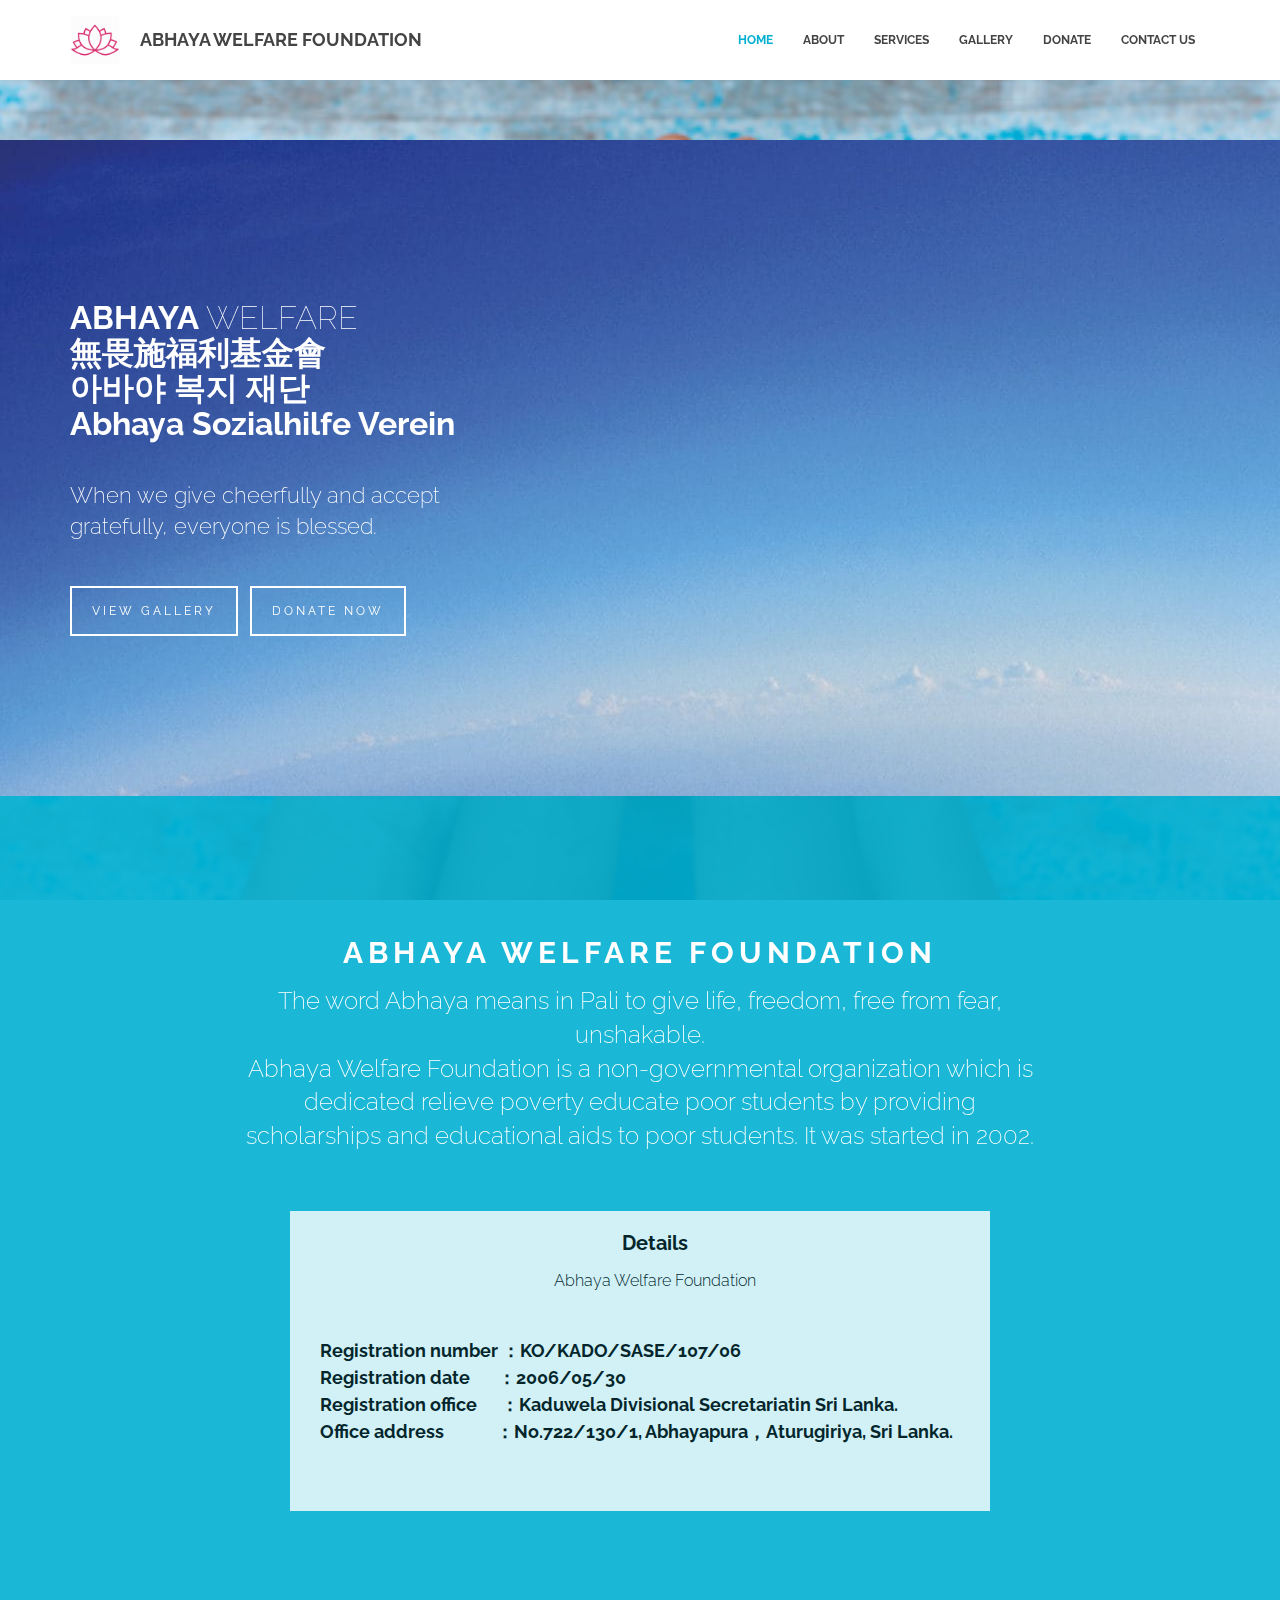
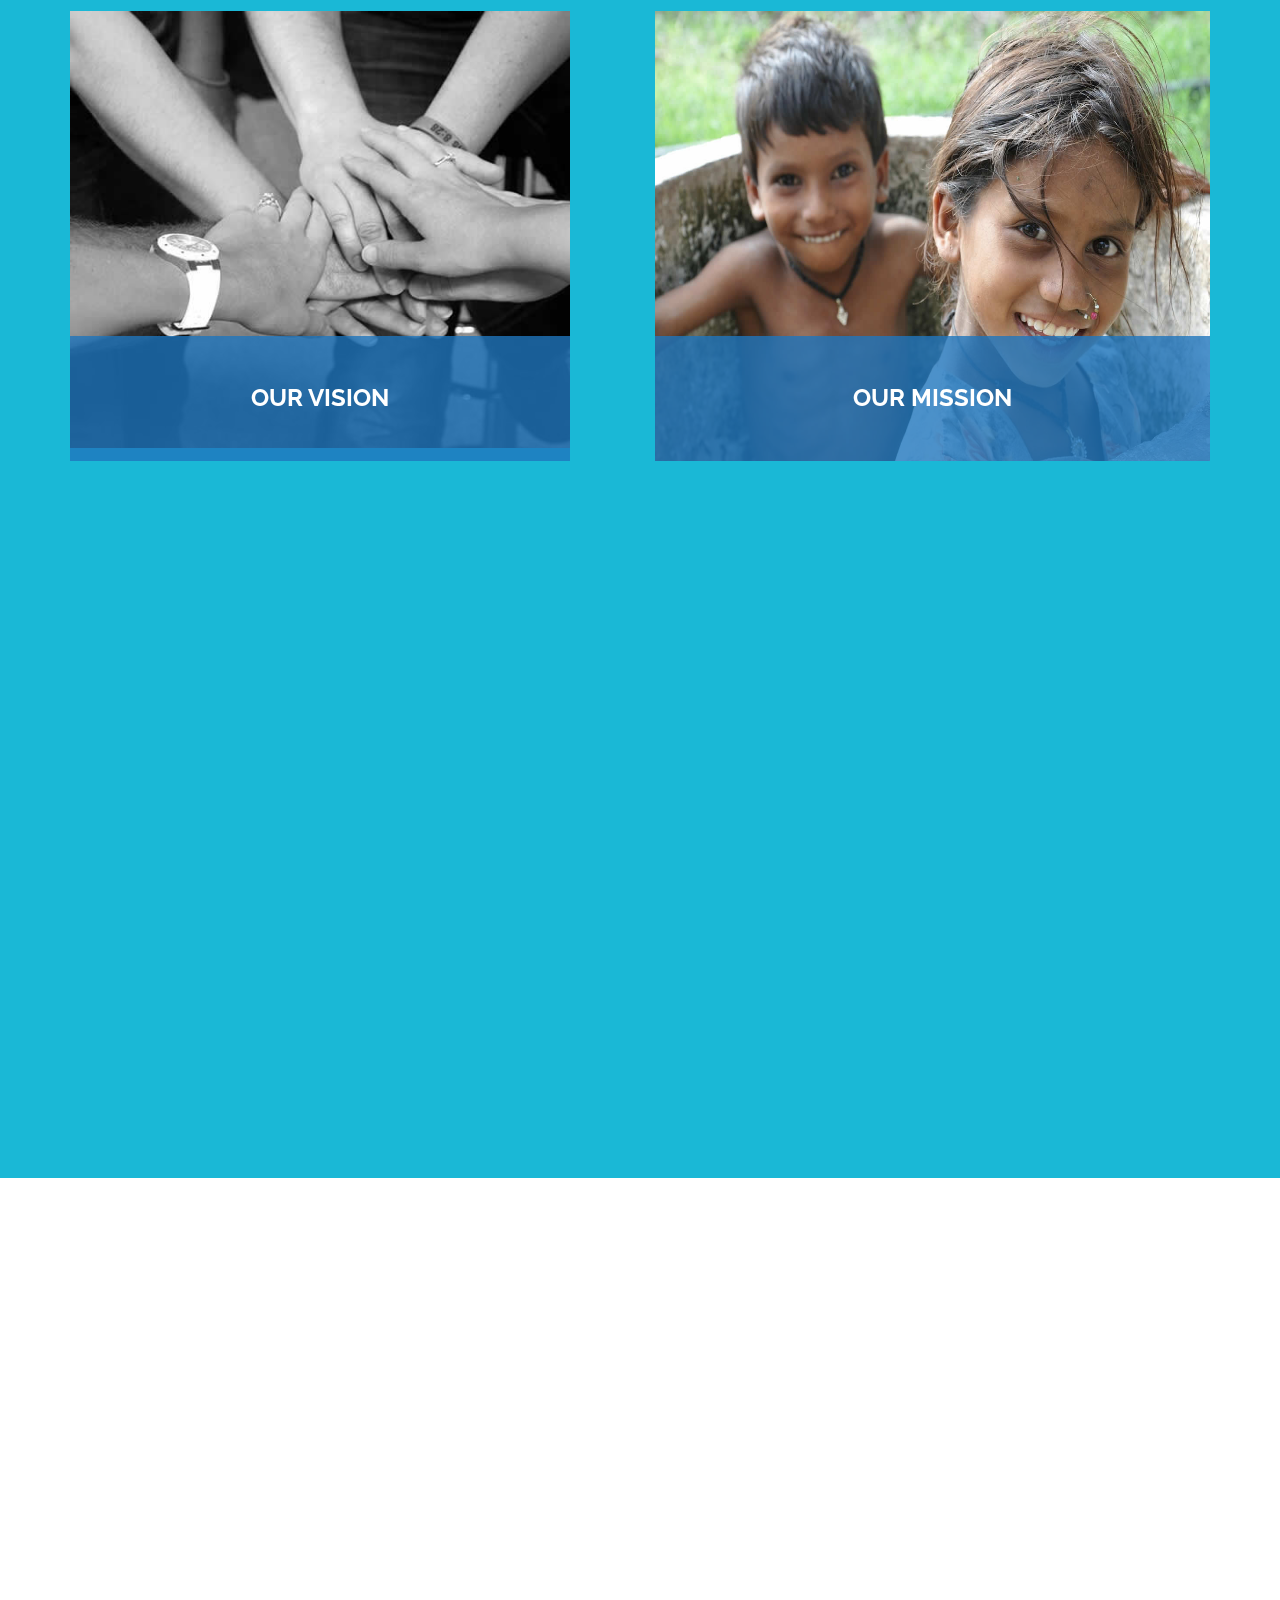
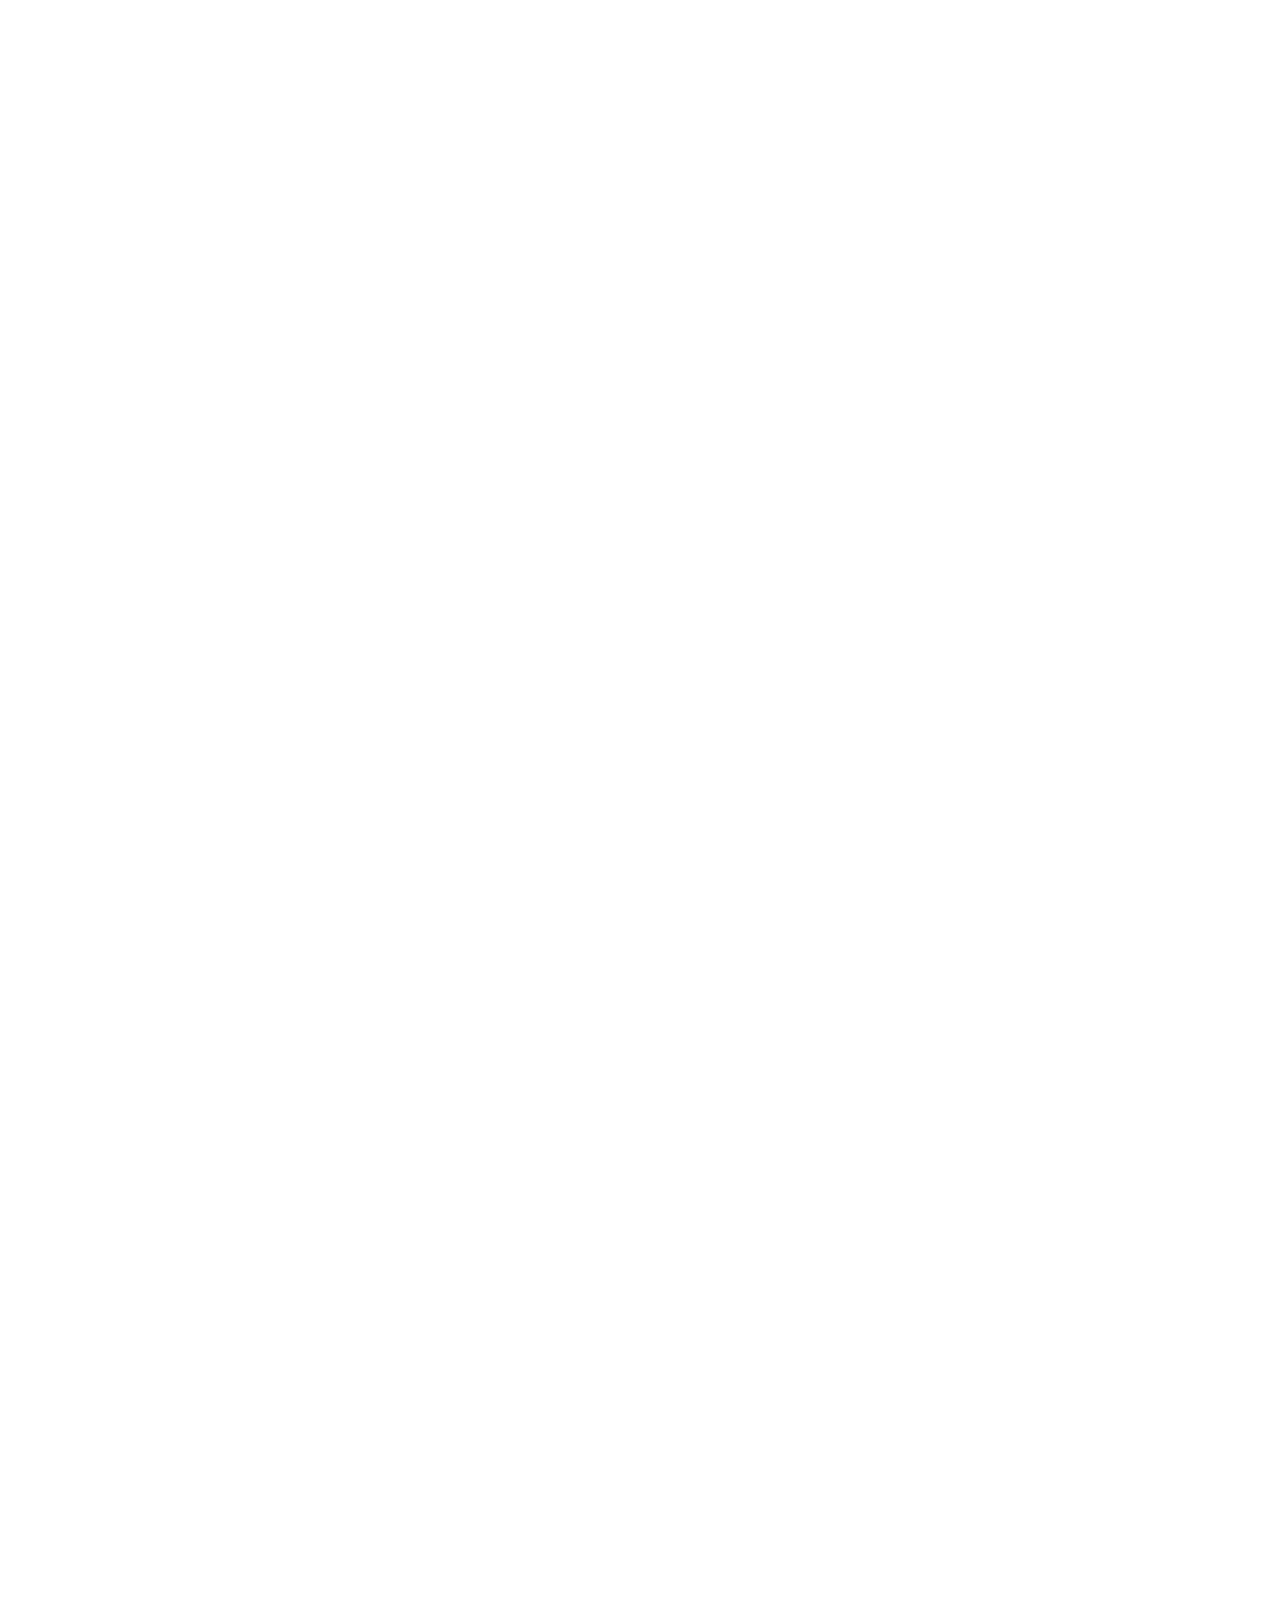
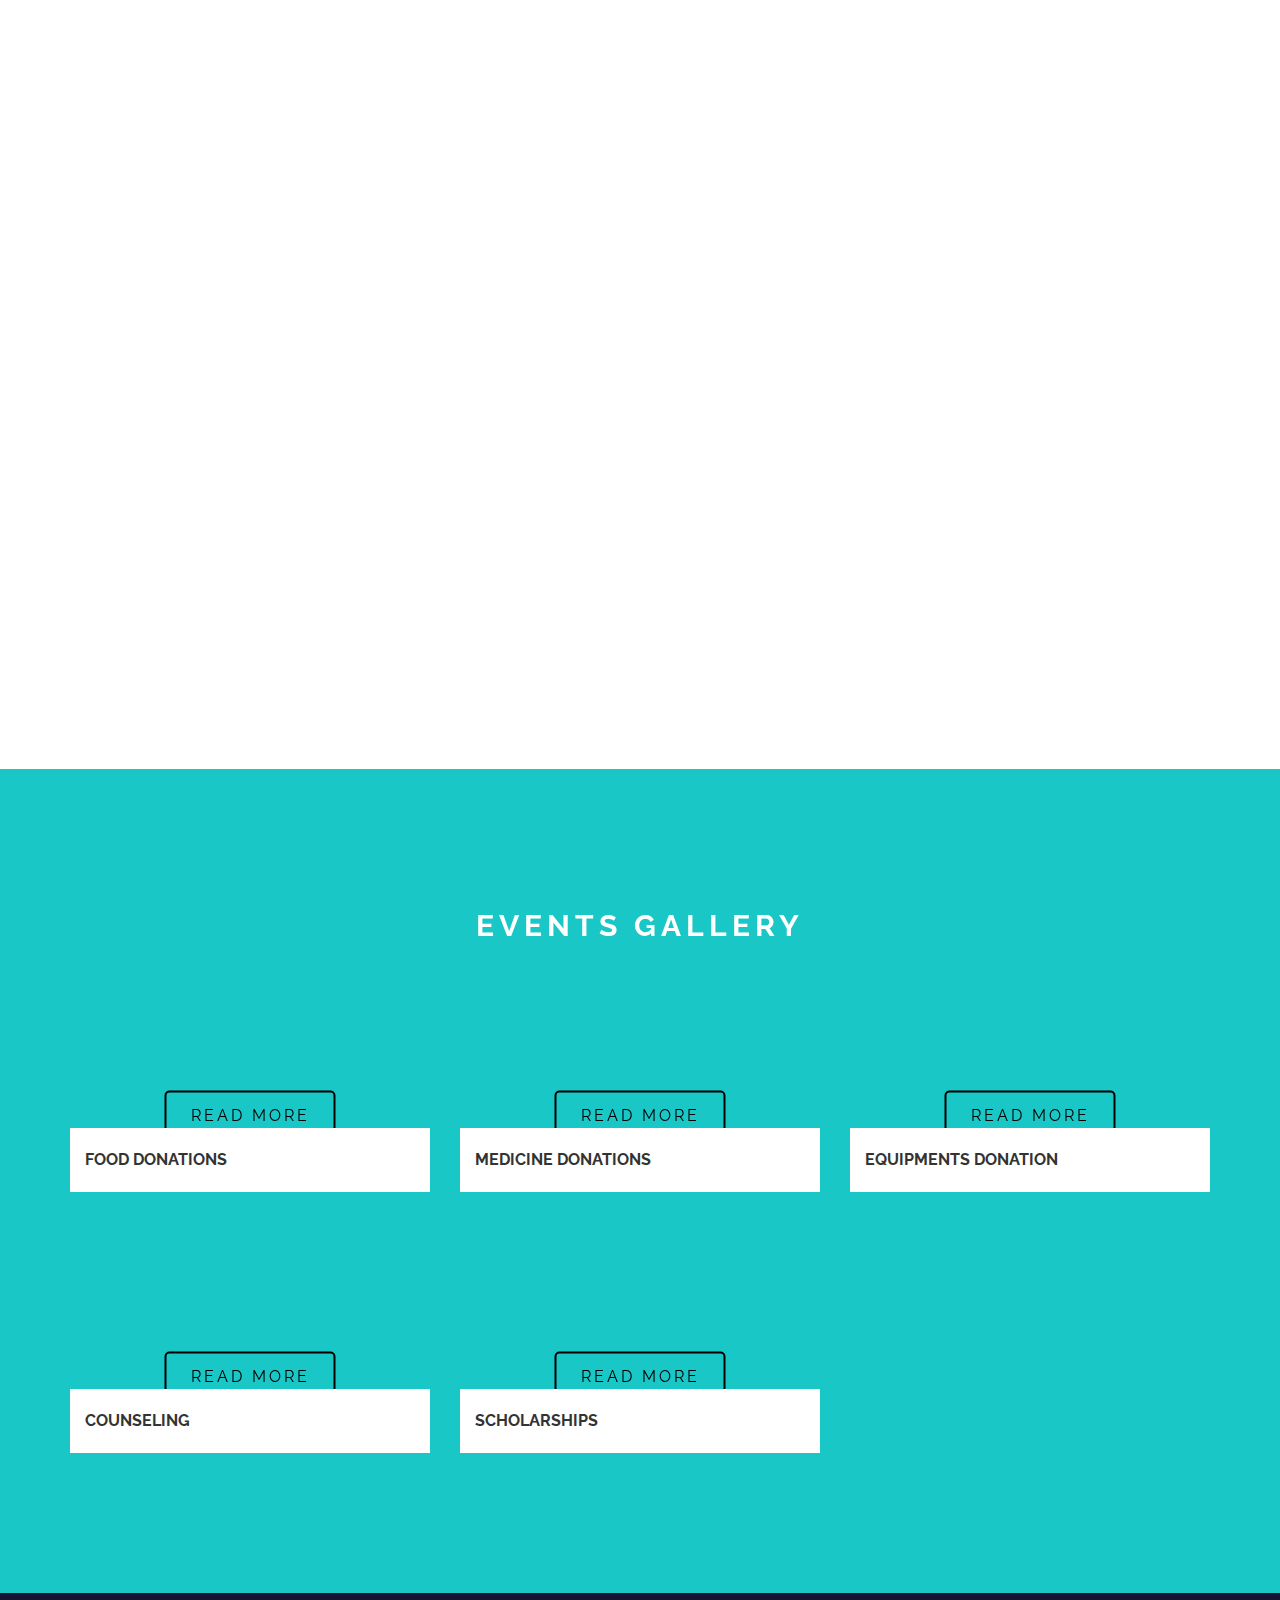
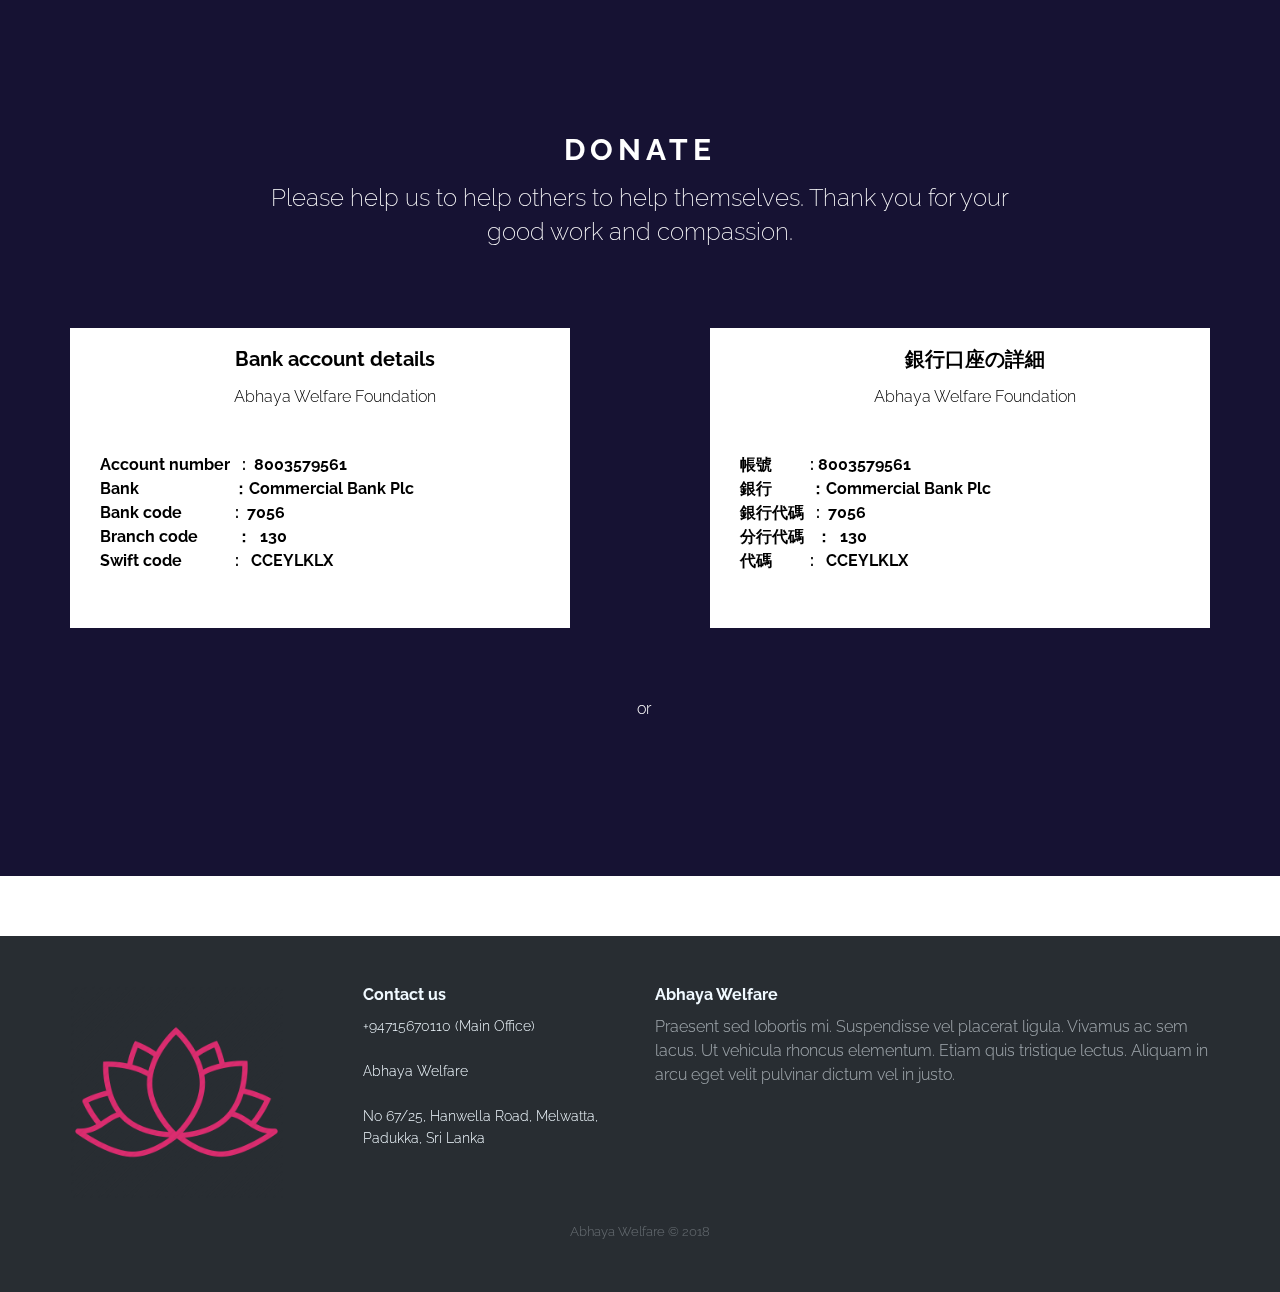
==== Abaya-welfare/index.html @ d0c80d2f "Update index.html" ====
<!doctype html>
<html lang="en">
<head>
	<!-- Meta, title, CSS, favicons, etc. -->
	<meta charset="utf-8">
	<meta name="viewport" content="width=device-width, initial-scale=1.0">
	<meta name="description" content="">
	<meta name="author" content="">
	<title>ABHAYA WELFARE </title>
	<link rel = "icon" href="assets/img/logo.jpg" type="image/x-icon">
	
	<!-- Styles -->
	<link rel='stylesheet' href='assets/css/bootstrap.min.css'>
	<link rel='stylesheet' href='assets/css/animate.min.css'>
	<link rel='stylesheet' href="assets/css/font-awesome.min.css"/>
	<link rel='stylesheet' href="assets/css/style.css"/>
	
	<!-- Fonts -->
	<link href='http://fonts.googleapis.com/css?family=Raleway:200,300,400,500,600,700,800' rel='stylesheet' type='text/css'>

	<!-- HTML5 shim and Respond.js IE8 support of HTML5 elements and media queries -->
	<!--[if lt IE 9]>
		  <script src="https://oss.maxcdn.com/libs/html5shiv/3.7.0/html5shiv.js"></script>
		  <script src="https://oss.maxcdn.com/libs/respond.js/1.3.0/respond.min.js"></script>
	<![endif]-->
			
	<!-- Favicon -->
	<link rel="shortcut icon" href="#">
</head>


<body>
<!-- Begin Hero Bg -->
<div id="parallax" style="background-image: url('assets/img/img1.jpg'); height: 100%;">
</div>
<!-- End Hero Bg
	================================================== -->



<!-- Start Header
	================================================== -->
<header id="header" class="navbar navbar-inverse navbar-fixed-top" role="banner">
<div class="container">
	<div class="navbar-header">
		<button class="navbar-toggle" type="button" data-toggle="collapse" data-target=".bs-navbar-collapse">
		<span class="sr-only">Toggle navigation</span>
		<span class="icon-bar"></span>
		<span class="icon-bar"></span>
		<span class="icon-bar"></span>
		</button>
		<!-- Your Logo -->
		
		<div style="float: left; width: 50px; height: 50px; margin-top: 15px; margin-right: 20px;">
			<img src="assets/img/logo.jpg" alt="" width="100%">
		</div>

		<a href="#hero" class="navbar-brand">ABHAYA WELFARE FOUNDATION</span></a>
	</div>
	<!-- Start Navigation -->
	<nav class="collapse navbar-collapse bs-navbar-collapse navbar-right" role="navigation">
	<ul class="nav navbar-nav">
		<li><a href="#hero">Home</a></li>
		<li><a href="#about">About</a></li>
		<li><a href="#features">Services</a></li>
		<li><a href="#gallery">Gallery</a></li>
		<li><a href="#donate">Donate</a></li>
		<li><a href="#contactarea">Contact Us</a></li>
	</ul>
	</nav>
</div>
</header>



<!-- Intro / Home
	================================================================================================ -->

<section id="hero" class="section" style="background-image: url('assets/img/img2.jpeg');">
	<div class="container">
		<div class="row">
			<div class="col-md-5">
				<div class="herotext">
					<h2 class="wow bounceInDown" data-wow-duration="1s" data-wow-delay="0.1s">ABHAYA <span class="lighter">WELFARE</span><br> 無畏施福利基金會 <br> 아바야 복지 재단 <br> Abhaya Sozialhilfe Verein <br>
					</h2>
					<br>
					<p class="lead wow zoomIn" data-wow-duration="2s" data-wow-delay="0.5s">
						When we give cheerfully and accept gratefully, everyone is blessed.
					</p>
					<br>
					<p>
						<a href="#gallery" class="btn btn-default btn-lg wow fadeInLeft" role="button"> View Gallery </a> &nbsp; 
						<button onclick="location.href='https://docs.google.com/forms/d/e/1FAIpQLScahznYicJo1smkHoxR3-vx7z7-o5a7yADmy5yP23KUxONo1Q/viewform?usp=sf_link'" type="button" class="btn btn-default btn-lg wow fadeInLeft">
							DONATE NOW</button>

						<!--<a href="#donate" class="btn btn-default btn-lg wow fadeInRight" role="button">Donate</a>
						-->
						</p>
				</div>
			</div>
			<div class="col-md-7">
			</div>
		</div>
	</div>
	</section>





<!-- About 
	========================================================================================================== -->


<section id="about" class="parallax section" > <!--style="background-image: url(logo.jpg);-->
<div class="wrapsection">
	<div class="parallax-overlay" style="background-color: #01b0d1;opacity:0.9;"></div>
	<div class="container">
		<div class="row">
			<div class="col-md-12">
				<!-- Title -->
				<div class="maintitle">
					
					<h3 class="section-title"><strong>ABHAYA WELFARE FOUNDATION</span></strong></h3>
					<p class="lead"> 
						The word Abhaya means in Pali to give life, freedom, free from fear, unshakable.<br>
						Abhaya Welfare Foundation is a non-governmental organization which is dedicated relieve poverty educate poor students by providing scholarships and educational aids to poor students. It was started in 2002.
					</p>
				</div>
			</div>

			<div class="bankdetails" style="margin: 275px auto 100px auto; opacity:0.8; width: 700px;">
				<h4 style="text-align: center;">Details</h4>
					<p style="text-align: center; ">Abhaya Welfare Foundation <br><br></p>
					<strong><p style="font-size: large;">
						Registration number ：KO/KADO/SASE/107/06 <br>
						Registration date &nbsp;&nbsp;&nbsp;&nbsp;&nbsp; ：2006/05/30 <br>
						Registration office &nbsp;&nbsp;&nbsp;&nbsp; ：Kaduwela Divisional  Secretariatin Sri Lanka. <br>
						Office address &nbsp;&nbsp;&nbsp;&nbsp;&nbsp;&nbsp;&nbsp;&nbsp;&nbsp;&nbsp;&nbsp; ：No.722/130/1, Abhayapura，Aturugiriya, Sri Lanka. <br>

					</strong></p>
			</div>

			<div class="section-home home-reasons" style="margin-bottom: 100px;">
				<div class="container">		
					<div class="row">
						<div class="col-md-6">
							<div class="reasons-col animate-onscroll fadeIn" style="width: 500px; height: 450px;">
								<img src="assets/img/vision.jpg" alt="">
								<div class="reasons-titles">
									<br>
									<h3 class="reasons-title">Our Vision</h3>	
								</div>
		
								<div class="on-hover hidden-xs">
										<p style="text-align: center;">
											Serving humanity and all beings without boundaries understanding the fragile nature of life.
										</p>
								</div>
							</div>
						</div>

						
						<div class="col-md-6">
							<div class="reasons-col animate-onscroll fadeIn" >
								<img src="assets/img/mission.jpg" alt="" style="width: 560px; height: 450px;">
								<div class="reasons-titles">
									<br>
									<h3 class="reasons-title">Our Mission</h3>
									<!--<h5 class="reason-subtitle">We are humans</h5>-->
									
								</div>
		
								<div class="on-hover hidden-xs">
										<p style="text-align: center;">
											Attempting to release the mankind and all sentient beings from sufferings with heart of compassion kindness and metta, <br>
											Help underprivileged to alleviate poverty and malnutrition,<br>
											Develop education opportunities for poor students in rural areas, 
											Assisting to provide better healthcare services for all free of charge, and 
											Building schools and preschools to provide equal opportunities for education. <br>
										</p>
								</div>
							</div>
							
						</div>

					</div>
				</div>
			</div>

			

	<!--Member committee-->

			<div class="col-md-4 col-sm-6">
				<div class="service-box wow flipInY" data-wow-duration="1.5s" data-wow-delay="0.2s">
			
					<div class="image">
						<img src="assets/img/president.jpg" alt=" " style="width: 170px; height: 200px;">
					</div>
					<h3>President</h3>
					<p>
						Rev Beragama Piyarathana Thero (LLB/Attorney at Law/ MA)
					</p>
					
				</div>
			</div>


			<div class="col-md-4 col-sm-6">
				<div class="service-box wow flipInY" data-wow-duration="1.5s" data-wow-delay="0.3s">
					
					<div class="image">
						<img src="assets/img/treasure.jpg" alt=" " style="width: 170px; height: 200px;">
					</div>
					<h3>Treasurer</h3>
					<p>
						Dr. Polgaswatte Paramananda Thero<br>
						Deputy Editor<br>
						Sinhala Dictionary Compilation Institute, <br>
						Colombo-07, Sri Lanka.

					</p>
				</div>
			</div>
			<div class="col-md-4 col-sm-6">
				<div class="service-box wow flipInY" data-wow-duration="1.5s" data-wow-delay="0.4s">
					
					<div class="image">
						<img src="assets/img/secretary.jpeg" alt=" " style="width: 200px; height: 200px;">
					</div>
					<h3>Secretary</h3>
					<p>
						Mr. W. S. Ranathunga
					</p>
					<!--<button type="button" class="btn btn-info btn-md"><a href="#">Learn More</a></button>-->
				</div>
			</div>

		</div>
	</div>
</div>
</section>






<!-- Random (Quote about donation)
	========================================================================================================= -->

	<section class="parallax section" style="background-image: url(assets/img/d.jpg);">
	
		<div class="wrapsection">
			<div class="container">
				<div class="row">
					<div class="col-md-12">
						<div id="Carousel" class="carousel slide">
							<ol class="carousel-indicators">
								<li data-target="#Carousel" data-slide-to="0" class="active"></li>
								<li data-target="#Carousel" data-slide-to="1"></li>
								<li data-target="#Carousel" data-slide-to="2"></li>
							</ol>
							<div class="carousel-inner">
								<div class="item active">
									<blockquote>
										<p class="lead">
											<b>You have not lived today until you have done something for someone who can never repay you.
										</b></p>
										<small>John Bunyan, Marathon</small>
									</blockquote>
								</div>
								<div class="item">
									<blockquote>
										<p class="lead">
											<b>The simplest acts of kindness are by far more powerful then a thousand heads bowing in prayer.
										</b></p>
										<small>Mahatma Gandhi</small>
									</blockquote>
								</div>
								<div class="item">
									<blockquote>
										<p class="lead">
											<b>There is no exercise better for the heart than reaching down and lifting people up.
										</b></p>
										<small>John Holmes, Organizer</small>
									</blockquote>
								</div>
							</div>
							<a class="left carousel-control" href="#Carousel" data-slide="prev">
							<span class="glyphicon glyphicon-chevron-left"></span>
							</a>
							<a class="right carousel-control" href="#Carousel" data-slide="next">
							<span class="glyphicon glyphicon-chevron-right"></span>
							</a>
						</div>
					</div>
				</div>
			</div>
		</div>
		

</section>








<!-- Services 
==============================================================================================================-->

<!-- Services 
==============================================================================================================-->
<section id="features">
	<div class="container">
	<div class="row">
		<h1 style="text-align: center;">Our services(我们的服务)</h1>
		<div class="col-md-6 wow fadeInDown">
			<div class="feature-box">
			<div class="feature-left">
				<i class="fa fa-graduation-cap" ></i> 
			</div> 
			<div class="feature-right">
			
			<h4><p> Set up scholarships for poor children under the poverty line and give education materials for their education
				<h6 style="font-size:smaller;color: lightslategrey;">&nbsp;&nbsp;&nbsp;&nbsp;&nbsp;&nbsp;&nbsp;&nbsp;&nbsp;为贫困线以下贫困儿童设立奖学金，为他们的教育提供教材</h6>
			</p></h4>
			
			
			</div> 
			</div> 
			
			<div class="feature-box">
			<div class="feature-left">
				<i class="fa fa-building" aria-hidden="true"></i>  
			</div> 
			<div class="feature-right">
			
			<h4><p> Building Preschools, Schools, Vocational Training Centers, and Educational Institutes  and  Help Monks receive Buddhist Education <h6 style="font-size:smaller;color: lightslategrey;">&nbsp;&nbsp;&nbsp;&nbsp;&nbsp;&nbsp;&nbsp;&nbsp;&nbsp;建设学前班、学校、职业培训中心和教育机构</h6></p></h4>
			
			</div> 
			</div>  
			
			<div class="feature-box">
			<div class="feature-left">
				<i class="fa fa-cutlery"></i> 
			</div> 
			<div class="feature-right">
			
			<h4><p>Distribute nutritious food to patients and pregnant mothers and also held food donation programs
				<h6 style="font-size:smaller;color: lightslategrey;">&nbsp;&nbsp;&nbsp;&nbsp;&nbsp;&nbsp;&nbsp;&nbsp;&nbsp;向患者和孕妇分发营养食品，并举办食品捐赠计划</h6> </p></h4>
			</div> 
			</div> 
			
			<div class="feature-box">
				<div class="feature-left">
				 <i class="fa fa-heartbeat"></i>   
				</div> 
				<div class="feature-right">
				
				<h4><p>Provide free psychological counseling and care services to rebuild physical and mental health
					<h6 style="font-size:smaller;color: lightslategrey;">&nbsp;&nbsp;&nbsp;&nbsp;&nbsp;&nbsp;&nbsp;&nbsp;&nbsp;提供免费心理疏导护理服务，重建身心健康</h6>
				</p></h4>
				</div> 
				</div>  
			</div>  
	<div class="col-md-6 wow fadeInDown">
		<div class="feature-box">
		<div class="feature-left">
			<i class="fa fa-home"></i>  
		</div> 
		<div class="feature-right">
		
		<h4><p> Build houses for the poor people and provide necessary services
			<h6 style="font-size:smaller;color: lightslategrey;">&nbsp;&nbsp;&nbsp;&nbsp;&nbsp;&nbsp;&nbsp;&nbsp;&nbsp;为贫困人口建房并提供必要的服务</h6>
		</p></h4>
		</div> 
		</div>  
		
		<div class="feature-box">
		<div class="feature-left">
			<i class="fa fa-wheelchair" aria-hidden="true"></i>   
		</div> 
		<div class="feature-right">
		
		<h4><p>Build Hospice wards and hospitals Provide free medicine to those in need and the poor
			<h6 style="font-size:smaller;color: lightslategrey;">&nbsp;&nbsp;&nbsp;&nbsp;&nbsp;&nbsp;&nbsp;&nbsp;&nbsp;建立临终关怀病房和医院 为有需要的人和穷人提供免费药品

			</h6>
		</p></h4>
		</div> 
		</div>  
		
		<div class="feature-box">
		<div class="feature-left">
		 <i class="fa fa-clock-o"></i>   
		</div> 
		<div class="feature-right">
		
		<h4><p>Provide relief services in times of Landslides, Floods, Fire, Earthquakes Tsunamis or any other natural and man made disasters<h6 style="font-size:smaller;color: lightslategrey;">&nbsp;&nbsp;&nbsp;&nbsp;&nbsp;&nbsp;&nbsp;&nbsp;&nbsp;为人为或自然灾害提供服务</h6></p></h4>
		</div> 
		</div> 
		
		<div class="feature-box">
			<div class="feature-left">
				<i class="fa fa-university"></i>
			</div> 
			<div class="feature-right">
			
			<h4><p> Renovating and Restoring Monasteries and helping in missionary work<h6 style="font-size:smaller;color: lightslategrey;">&nbsp;&nbsp;&nbsp;&nbsp;&nbsp;&nbsp;&nbsp;&nbsp;&nbsp;修缮和修复寺院并协助传教工作</h6></p></h4>
			</div> 
			</div>  
		</div>  
	</div> 
	</div>  
	
	<div class="container">
		<div class="row">
			<div class="col-md-6 text-center wow fadeInLeft">
				<img src="img11.jpg" class="img-fluid">
			</div>
			<div class="col-md-6 text-justify wow fadeInRight">
				<h3 style="color: lightslategrey;">What we do</h3>
				<p class="txt"> At present, the gap between the rich and the poor in Sri Lanka is widening. Among many goals of the foundation is to help more needy students. Our plan is to provide Sri Lankan Rs. 1,000 per month to this group of poor students. The monthly scholarship donation amount is approximately $ 7 (US dollars).
				</p>
				<p>We also wish to donate school supplies such as school bags, books and shoes. We have two basic guidelines for helping: (1) must be students; (2) parents are unable to continue to provide children with education.</p>
				<p>We also have another project: helping poor pregnant women, providing nutritious food and supplements to mothers during pregnancy and childbirth. This donation package costs $7500 Sri Lankan rupees ($45 USD). This donation package includes multiple items to care for and help children and mothers.</p>

			</div></div>
			<div class="row">
			<div class="col-md-6 text-justify  wow fadeInLeft">
				<h3 style="color:lightslategrey">Our biggest dream</h3>
				
				<p class="txt"> We also hope to help patients who cannot afford necessary medicines and to distribute wheelchairs and crutches to people with disabilities, as well as reading glasses, myopia glasses and so on.
				</p>
				<p>Beyond building houses for the poor, Abhaya’s founder has a dream to build a cancer ward and also wants to donate dialysis machines for kidney patients. Beyond that, we would like to provide water purification units for remote areas.

				</p>
				<p>Please help us and continue to provide kind services.

					If you want to donate, please contact us. Please indicate the donated items and items on the list.
					
					Cash donations are very convenient, if you are a foreigner you can send money from abroad by transfer.
					
					Gifts-in-kind can also be donated such as: wheelchairs, glasses, school bags, shoes, exercise books, books, clothes, etc.
					
					We will publish photos about the distribution of charitable itemsto the people immediately after the distribution.</p>

			</div>
			<div class="col-md-6 text-center wow fadeInLeft">
				<br>
				<br>
				<img src="img2.jpg" class="img-fluid">
			</div>
		</div>
		<div class="row">
			<div class="col-md-6 text-center wow fadeInLeft">
				<img src="img444.jpg" class="img-fluid">
			</div>
			<div class="col-md-6 text-justify wow fadeInRight">
				<h3 style="color:lightslategrey">我们做什么和目标</h3>
				<p class="txt"> 目前，斯里蘭卡的貧富差距正在擴大。基金會的眾多目標之一是幫助更多家庭经济困难的學生。我們的計畫是每月提供1000块斯里蘭卡盧比給這个貧困學生群体。每月獎學金捐贈金額約為7美元（美元）。
				</p>
				<p> 我們也希望得到捐贈的學習用品：如書包、書籍和鞋子。 我們有兩個基本準則來幫助他們：（1）必須是學生；  (2)父母無法繼續為孩子提供教育。

				</p>
				<p> 我們還有一個專案：幫助貧困孕婦，為孕產婦提供營養食品和補品。 此捐贈套餐需要斯里蘭卡盧比 7500 块或 45 美元。 該捐贈包包括多種用於照顧和幫助兒童和母親的物品。我們也希望能幫助那些買不起某種藥物的患者。我們也希望為殘障人士分發輪椅和拐杖，以及老花鏡、近視眼鏡等。</p>
				<p class="txt">  除了為窮人建造房屋，Abhaya的創始人還有一個夢想：建造癌症病房，還想為腎病患者捐贈透析機。此外，我們願意為偏遠地區提供淨水裝置。

 
				</p>
				
				<p>請幫助我們並繼續提供友好的服務。

					如果您想捐贈，請與我們聯繫。請在清单上注明所捐贈的项目和物品。
				   
					現金捐贈非常方便，如果您是外國人，您可以通過轉賬從國外匯款。
				   
					也可以捐贈實物，如：輪椅、眼鏡、書包、鞋子、練習本、書籍、衣服等。
				   
					我們將在分發後立即向人們發佈有關分發慈善物品的照片。</p>

			</div></div>
			
		</div>
	</div>
	</section>








<!-- Gallery
	============================================================================================================ -->

	<section id="gallery" class="parallax section" style="background-image: url(http://themepush.com/demo/runcharity/assets/img/2.jpg);">
		<div class="wrapsection">
			<div class="parallax-overlay" style="background-color:#00c1c1;opacity:0.9;"></div>
			<div class="container">
				<div class="row">
					<div class="col-md-12 sol-sm-12">
						<div class="maintitle">
							<h3 class="section-title">Events Gallery</h3>
							<p class="lead wow flipInX">
								Have a look at your past events gallery, see how much fun we have while helping people all over the world. Join our community today!
							</p>
						</div>
					</div>
					<div class="col-md-4">
							<div class="cnt">
								<img src="https://ununsplash.imgix.net/photo-1429277158984-614d155e0017?fit=crop&amp;fm=jpg&amp;h=700&amp;q=75&amp;w=1050" alt="" class="image-responsive">
								<button class="btn btn-success" onclick="window.open('gallery.html');">Read More</button>
							</div>
							<div class="description">
								<span class="caption"><b>Food Donations</b></span> 
								<div class="clearfix"></div>
							</div>
					</div>
					<div class="col-md-4">
							<div class="cnt">
								<img src="https://unsplash.imgix.net/uploads/14115408840644deb16b0/2dc933e3?fit=crop&amp;fm=jpg&amp;h=700&amp;q=75&amp;w=1050" alt="" class="image-responsive">
								<button class="btn btn-success" onclick="window.open('E:/Abaya-welfare-main/gal/index.html','_blank');">Read More</button>
							</div>
							
							<div class="description">
								<span class="caption"><b>Medicine Donations</b></span> 
								<div class="clearfix"></div>
							</div>
					</div>
					<div class="col-md-4">
							<div class="cnt">
								<img src="https://ununsplash.imgix.net/photo-1429277096327-11ee3b761c93?fit=crop&amp;fm=jpg&amp;h=700&amp;q=75&amp;w=1050" alt="" class="image-responsive">
								<button class="btn btn-success" onclick="window.open('E:/Abaya-welfare-main/gal/index.html','_blank');">Read More</button>
							</div>
							
							<div class="description">
								<span class="caption"><b>Equipments Donation</b></span> 
								<div class="clearfix"></div>
							</div>
					</div>
					<br><br><br><br><br><br><br><br><br><br><br><br><br><br><br><br><br><br><br>
					<div class="col-md-4">
							<div class="cnt">
								<img src="https://unsplash.imgix.net/uploads/141327328038701afeede/eda0fb7c?fit=crop&amp;fm=jpg&amp;h=700&amp;q=75&amp;w=1050" alt="" class="image-responsive">
								<button class="btn btn-success" onclick="window.open('E:/Abaya-welfare-main/gal/index.html','_blank');">Read More</button>
							</div>
							
							<div class="description">
								<span class="caption"><b>Counseling</b></span> 
								<div class="clearfix"></div>
							</div>
					</div>
					<div class="col-md-4">
						<div class="cnt">
							<img src="https://ununsplash.imgix.net/photo-1418225043143-90858d2301b4?fit=crop&amp;fm=jpg&amp;h=700&amp;q=75&amp;w=1050" alt="" class="image-responsive">
							<button class="btn btn-success" onclick="window.open('E:/Abaya-welfare-main/gal/index.html','_blank');">Read More</button>
						</div>
						
						<div class="description">
							<span class="caption"><b>Scholarships</b></span> 
							<div class="clearfix"></div>
						</div>
					</div>
				</div>
			</div>
		</div>
		</section>





<!-- Donate 
==============================================================================================================-->

<section id="donate" class="parallax section" style="background-image: url(http://themepush.com/demo/runcharity/assets/img/map.png);">
	<div class="wrapsection">
		<div class="parallax-overlay" style="background-color: #090528;opacity:0.95;"></div>
		<div class="container">
			<div class="row">
				<div class="col-md-12">
					<div class="maintitle">
						<h3 class="section-title">Donate</h3>
						<p class="lead">
							Please help us to help others to help themselves. Thank you for your good work and compassion.
						</p>

						<div class="bankdetails" style="float: left;">
							<h4 style="text-align: center;">Bank account details</h4>
								<p style="text-align: center;">Abhaya Welfare Foundation <br><br></p>
								<strong>
								Account number &nbsp; :&nbsp;  8003579561 <br>
								Bank &emsp;&emsp;&emsp;&emsp;&emsp;&emsp;：Commercial Bank Plc <br>
								Bank code &emsp;&emsp;&emsp; : &nbsp;7056 <br>
								Branch code &emsp;&emsp;    ：&nbsp; 130 <br>
								Swift code  &emsp;&emsp;&emsp;   : &nbsp; CCEYLKLX <br> </strong>
						</div>

						<div class="bankdetails" style="float: right;">
							<h4 style="text-align: center;"> 銀行口座の詳細 </h4>
								<p style="text-align: center;">Abhaya Welfare Foundation <br><br></p>
								<strong>
								帳號 &emsp;&emsp; : 8003579561 <br>
								銀行 &emsp;&emsp; ：Commercial Bank Plc <br>
								銀行代碼 &nbsp; : &nbsp;7056 <br>
								分行代碼 &nbsp; ：&nbsp; 130 <br>
								代碼  &emsp;&emsp;   : &nbsp; CCEYLKLX <br> </strong>
						</div>

						<p><br><br><br><br><br><br><br><br><br><br><br><br><br><br></p>

						<button onclick="location.href='https://docs.google.com/forms/d/e/1FAIpQLScahznYicJo1smkHoxR3-vx7z7-o5a7yADmy5yP23KUxONo1Q/viewform?usp=sf_link'" type="button" class="btn btn-default btn-lg wow fadeInLeft">
						DONATE NOW</button> &emsp;&emsp;or&emsp;&emsp;

						<button onclick="location.href='#contactarea'" type="button" class="btn btn-default btn-lg wow fadeInLeft">
								CONTACT US</button>
						

					</div>
					
					
				</div>
			</div>
		</div>
	</div>
</section>





<!-- Random (Quote about donation)
	================================================================================================== -->

	<section class="whitecolor parallax section" style="background-image: url(http://themepush.com/demo/runcharity/assets/img/5.jpg);">
		
		</section>
			



<!-- Contact
	============================================================================================================ -->


<section id="contactarea" class="parallax section" style="background-image: url(http://themepush.com/demo/runcharity/assets/img/map.png);">

</section>






<!-- Credits (Social media links)
================================================================================================================ -->

<section id="credits" class="text-center">
	
</section>


<!-- footer
	=======================================================================================================  -->
	<div class="footer-dark">
        <footer>
            <div class="container">
                <div class="row">
                    <div class="col-sm-6 col-md-3 item">
                        <img src="assets\img\logo.jpg" alt="" style="padding-right: 50px;">
                    </div>
                    <div class="col-sm-6 col-md-3 item">
                        <h3>Contact us</h3>
                        <ul>
                            <li>+94715670110 (Main Office)</li><br>
                            <li>Abhaya Welfare</li><br>
                            <li>No 67/25, Hanwella Road, Melwatta, Padukka, Sri Lanka</li>
                        </ul>
                    </div>
                    <div class="col-md-6 item text">
                        <h3>Abhaya Welfare</h3>
                        <p>Praesent sed lobortis mi. Suspendisse vel placerat ligula. Vivamus ac sem lacus. Ut vehicula rhoncus elementum. Etiam quis tristique lectus. Aliquam in arcu eget velit pulvinar dictum vel in justo.</p>
                    </div>
                    <section id="credits" class="text-center">
						<span class="social wow zoomIn">
						<a href="#"><i class="fa fa-facebook"></i></a>
						<a href="#"><i class="fa fa-twitter"></i></a>
						<a href="#"><i class="fa fa-skype"></i></a>
						<a href="#"><i class="fa fa-linkedin"></i></a>
						<a href="#"><i class="fa fa-pinterest"></i></a>
						<a href="#"><i class="fa fa-google-plus"></i></a>
						</span>
					</section>
                </div>
                <p class="copyright">Abhaya Welfare © 2018</p>
            </div>
        </footer>
    </div>



<!-- Bootstrap core JavaScript
	========================================================================================================== -->
<!-- Placed at the end of the document so the pages load faster -->

<script src="assets/js/jquery.min.js"></script>
<script src="assets/js/bootstrap.min.js"></script>
<script src="assets/js/waypoints.min.js"></script>
<script src="assets/js/jquery.scrollTo.min.js"></script>
<script src="assets/js/jquery.localScroll.min.js"></script>
<script src="assets/js/jquery.magnific-popup.min.js"></script>
<script src="assets/js/validate.js"></script>
<script src="assets/js/common.js"></script>
</body>
</html>
---- Abaya-welfare/assets/css/style.css ----
.image{
	background-color: white;
	margin: auto;
	padding-bottom: 20px;
}

.image img{
	width: 100%;
	height: 100%;
}

.bankdetails{
	width: 500px;
	height: 300px;
	background-color: white;
	font-size: medium;
	color: black;
	padding-top: 20px;
	padding-left: 30px;
	text-align: left;
}


body {
	color:#444;
	font:normal 16px "Raleway","Helvetica Neue",Helvetica,Arial,sans-serif;
	font-weight:300;
	background-color:#fff;
	overflow-x:hidden;
	line-height:1.5;
}
a {
	color:#3498db;
	cursor:pointer;
	text-decoration:none;
		-moz-transition:all .2s;
	-o-transition:all .2s;
	-webkit-transition:all .2s;
	transition:all .2s;
}
a:hover,a:focus {
	color:#3498db;
	outline:none;
	text-decoration:none;
}
h1,h2,h3,h4,h5,h6,.h1,.h2,.h3,.h4,.h5,.h6 {
	font-family:"Raleway","Helvetica Neue",Helvetica,Arial,sans-serif;
	font-weight:bold;
	margin-bottom:15px;
	margin-top:0;
}
h1 {
	font-size:38px;
}
h2 {
	font-size:32px;
}
h3 {
	font-size:24px;
	display:block;
}
h4 {
	font-size:20px;
}
h5 {
	font-size:18px;
}
h6 {
	font-size:16px;
}
p.lead {
	font-size:24px;
	font-weight:200;
}
p {
	margin-bottom:20px;
}
p:last-child {
	margin-bottom:0;
}
ul,ol {
	margin-bottom:20px;
}
blockquote {
	padding-top:0;
	padding-bottom:0;
	border-color:#1ABC9C;
}
blockquote small {
	color:inherit;
}
pre {
	background-color:rgba(255,255,255,.5);
	border-color:rgba(0,0,0,.1);
	margin-bottom:20px;
}
.lighter {
	font-weight:100;
}
img {
	max-width: 100%;
}

/* Vision and mission	==================================================*/

.home-reasons {
	margin: 25px 0;
  }
  
  .reasons-col {
	position: relative;
	overflow: hidden;
  }
  .reasons-col img {
	width: 100%;
	-moz-transition: all, 0.5s;
	-o-transition: all, 0.5s;
	-webkit-transition: all, 0.5s;
	transition: all, 0.5s;
  }
  .reasons-col .reasons-titles {
	position: absolute;
	bottom: 0;
	text-align: center;
	background: rgba(31, 118, 189, 0.8);
	width: 100%;
	color: #fff;
	text-transform: uppercase;
	height: 125px;
	padding: 25px 0;
  }
  .reasons-col .reasons-title {
	font-weight: bold;
  }
  .reasons-col .on-hover {
	position: absolute;
	top: 0;
	bottom: 125px;
	width: 100%;
	padding: 25px;
	color: #fff;
	text-align: justify;
	background: rgba(31, 118, 189, 0.9);
	border-bottom: 1px solid #fff;
	visibility: hidden;
	opacity: 0;
	-moz-transition: all, 0.5s;
	-o-transition: all, 0.5s;
	-webkit-transition: all, 0.5s;
	transition: all, 0.5s;
  }
  .reasons-col:hover .on-hover {
	visibility: visible;
	opacity: 1;
	padding: 50px;
	-moz-transition: all, 1s;
	-o-transition: all, 1s;
	-webkit-transition: all, 1s;
	transition: all, 1s;
  }
  .reasons-col:hover img {
	-moz-transform: perspective(1.1) scale3d(1.1, 1.1, 1.1);
	-webkit-transform: perspective(1.1) scale3d(1.1, 1.1, 1.1);
	transform: perspective(1.1) scale3d(1.1, 1.1, 1.1);
  }

  @media (max-width: 1200px) {
	.about-us-col {
	  padding: 15px;
	}
  
	.reasons-col:hover .on-hover {
	  padding: 15px;
	}
  
	.reasons-col:hover .on-hover {
	  padding: 25px;
	}
  }
  @media (max-width: 992px) {
  .reasons-col {
    margin-bottom: 25px;
  }
}

/*	Section	==================================================*/

.active-section {
	top:0px;
}
.navbar.active-section {
	top:0 !important;
}
.section-title {
	text-transform:uppercase;
	font-size:30px;
	letter-spacing:5px;
}
.whitecolor {
	color: #fff;
}
/*	Button & Label	==================================================*/
.alert {
	color:#FFF;
	border:none;
}
[class^="alert-"] .alert-link,[class*=" alert-"] .alert-link {
	color:#FFF;
	font-weight:300;
	text-decoration:underline;
}
.btn,.label {
	border-radius:0px;
	-moz-border-radius:0px;
	-webkit-border-radius:0px;
	-moz-transition:all .2s;
	-o-transition:all .2s;
	-webkit-transition:all .2s;
	transition:all .2s;
}
.btn {
	font-weight:400;
	text-transform:uppercase;
	font-size:13px;
	letter-spacing:3px;
}
.btn:hover,.btn:focus {
	outline:none;
}
.btn-link {
	color:#1abc9c;
}
.btn-link:hover,.btn-link:focus {
	color:#16a085;
}
.btn-default,.label-default {
	border-color:#FFF;
	color:#fff;
	background-color:transparent;
	border-width:2px;
	padding:15px 20px;
}
.btn-default:hover,.btn-default:focus {
	background-color:#F9FAFD;
	border-color:#F9FAFD;
	color:#444;
}
.btn-success,.label-success,.alert-success {
	background-color:#FFF;
	border-color:#FFF;
	color:#1E2024;
}
.btn-success:hover,.btn-success:focus {
	border-color:#FFF;
	background-color:#FFF;
	color:#000;
}
.btn-primary,.label-primary {
	background-color:#444;
	border-color:#444;
}
.btn-primary:hover,.btn-primary:focus {
	background-color:#d33c00;
	border-color:#d33c00;
}
.btn-info,.label-info,.alert-info {
	background-color:#FFF;
	border-color:#FFF;
	color:#01B0D1;
}
.btn-info:hover,.btn-info:focus {
	background-color:#FFF;
	border-color:#FFF;
	color:#0299b8;
}
.btn-warning,.label-warning,.alert-warning {
	background-color:#e67e22;
	border-color:#e67e22;
}
.btn-warning:hover,.btn-warning:focus {
	background-color:#d35400;
	border-color:#d35400;
}
.btn-danger,.label-danger,.alert-danger {
	background-color:#e74c3c;
	border-color:#e74c3c;
}
.btn-danger:hover,.btn-danger:focus {
	background-color:#c0392b;
		border-color: #c0392b;
}
/*	Tab & Collapse Skin	==================================================*/
.tab-pane {
	padding:15px 0;
	margin-bottom:5px;
}
.nav-tabs {
	border-bottom-color:#ecf0f1;
}
.nav-tabs>li>a {
	padding:10px 0;
	margin-right:30px;
	color:inherit;
	font-size:16px;
	border:none;
	border-bottom:1px solid rgba(255,255,255,0);
}
.nav .open>a,.nav .open>a:hover,.nav .open>a:focus {
	background:transparent;
	border:none;
	border-color:rgba(255,255,255,0);
}
.nav>li>a:hover,.nav>li>a:focus {
	background-color:#ecf0f1;
}
.nav-tabs>li>a:hover,.nav-tabs>li>a:focus {
	color:#1abc9c;
	background:transparent;
}
.nav-tabs>li.active>a,.nav-tabs>li.active>a:hover,.nav-tabs>li.active>a:focus {
	background:transparent;
	border:none;
	color:#1abc9c;
	border-bottom:1px solid #1abc9c;
}
.nav-pills>li.active>a,.nav-pills>li.active>a:hover,.nav-pills>li.active>a:focus {
	background-color:#1abc9c;
}
.nav .caret,.nav a:hover .caret {
	border-top-color:#1abc9c;
	border-bottom-color:#1abc9c;
}
.dropdown-menu>.active>a,.dropdown-menu>.active>a:hover,.dropdown-menu>.active>a:focus {
	background-color:#1abc9c;
}
.navbar-inverse .navbar-collapse,.navbar-inverse .navbar-form {
	border-color:#bdc3c7;
}
.navbar-inverse .navbar-toggle {
	background-color:#34495e;
	border-color:#2c3e50;
	margin-top:23px;
}
.navbar-inverse .navbar-toggle:focus {
	outline:none;
}
.panel {
	box-shadow:none;
	-webkit-box-shadow:none;
	-moz-box-shadow:none;
}
.panel-default {
	border-color:#eee;
}
.panel-default:last-child {
	margin-bottom:25px;
}
.panel-default>.panel-heading {
	background:#fff;
	color:#444;
}
.panel-heading {
	padding:20px 25px;
}
.panel-default>.panel-heading a:hover {
	color:#01b0d1;
}
.panel-default>.panel-heading+.panel-collapse .panel-body {
		border-top:1px solid #eee;
}
.panel-group .panel {
	border-radius: 0;
}
/*	Form	==================================================*/
label {
	font-weight:300;
}
.input-group {
	margin-bottom:10px;
}
.form-control {
	font-weight:300;
	border-color:#ecf0f1;
	background-color:#ecf0f1;
		border-radius:0px;
	-webkit-border-radius:0px;
	-moz-border-radius:0px;
		box-shadow:none;
	-webkit-box-shadow:none;
	-moz-box-shadow:none;
		-moz-transition:all .2s;
	-o-transition:all .2s;
	-webkit-transition:all .2s;
	transition:all .2s;
}
.form-control[disabled],.form-control[readonly],fieldset[disabled] .form-control,.form-control[disabled]:hover,.form-control[readonly]:hover,fieldset[disabled] .form-control:hover,.form-control[disabled]:focus,.form-control[readonly]:focus,fieldset[disabled] .form-control:focus {
	background-color:#ecf0f1;
}
.form-control:hover,.form-control:focus {
	outline:none;
	border-color:#ecf0f1;
	background-color:#FFF;
		box-shadow:none;
	-webkit-box-shadow:none;
	-moz-box-shadow:none;
}
.form-control:-moz-placeholder {
	color:#bdc3c7;
	font-weight:300;
}
.form-control::-moz-placeholder {
	color:#bdc3c7;
	font-weight:300;
}
.form-control:-ms-input-placeholder {
	color:#bdc3c7;
	font-weight:300;
}
.form-control::-webkit-input-placeholder {
	color:#bdc3c7;
	font-weight:300;
}
.input-group-addon {
	background-color:#FFF;
	border-color:#ecf0f1;
	color:#ecf0f1;
}
[class^="has-"] .form-control,[class*=" has-"] .form-control {
	color:#FFF;
}
.has-success .help-block,.has-success .control-label,.has-success .radio,.has-success .checkbox,.has-success .radio-inline,.has-success .checkbox-inline {
	color:#2ecc71;
}
.has-success .form-control {
	border-color:#2ecc71;
	background-color:#2ecc71;
}
.has-success .form-control:hover,.has-success .form-control:focus {
	border-color:#2ecc71;
	background-color:#FFF;
	color:#2ecc71;
		box-shadow:none;
	-webkit-box-shadow:none;
	-moz-box-shadow:none;
}
.has-warning .help-block,.has-warning .control-label,.has-warning .radio,.has-warning .checkbox,.has-warning .radio-inline,.has-warning .checkbox-inline {
	color:#e67e22;
}
.has-warning .form-control {
	border-color:#e67e22;
	background-color:#e67e22;
}
.has-warning .form-control:hover,.has-warning .form-control:focus {
	background-color:#FFF;
	border-color:#e67e22;
	color:#e67e22;
		box-shadow:none;
	-webkit-box-shadow:none;
	-moz-box-shadow:none;
}
.has-error .help-block,.has-error .control-label,.has-error .radio,.has-error .checkbox,.has-error .radio-inline,.has-error .checkbox-inline {
	color:#e74c3c;
}
.has-error .form-control {
	border-color:#e74c3c;
	background-color:#e74c3c;
}
.has-error .form-control:hover,.has-error .form-control:focus {
	background-color:#FFF;
	border-color:#e74c3c;
	color:#e74c3c;
		box-shadow:none;
	-webkit-box-shadow:none;
	-moz-box-shadow: none;
}
/*	Header	==================================================*/
#header {
	box-shadow:0 0 5px rgba(0,0,0,.05);
	-webkit-box-shadow:0 0 5px rgba(0,0,0,.05);
	-moz-box-shadow: 0 0 5px rgba(0,0,0,.05);
}
/*	Parallax Background	==================================================*/
#parallax {
	height:100%;
	width:100%;
	top:0;
	position:fixed;
	background-image:url('intro.jpg');
	background-position:center center;
	background-repeat:no-repeat;
	-webkit-background-size: cover;
	-moz-background-size: cover;
	-o-background-size: cover;
	background-size: cover;
	z-index: -100;
}
/*	Navbar	==================================================*/
.navbar-inverse .navbar-brand {
	padding:30px 15px;
	margin-right:30px;
	color:inherit;
	text-transform:uppercase;
	font-weight:bold;
}
.navbar-inverse .navbar-brand:hover,.navbar-inverse .navbar-brand:focus {
	color:#000;
}
.navbar-inverse {
	background-color:#FFF;
		border:none;
}
.navbar-right button {
	margin:23px 0;
}
.navbar-nav>li>a {
	padding:30px 0;
	margin:0 15px;
}
.navbar-inverse .navbar-nav>li>a {
	color:inherit;
	text-transform:uppercase;
	font-size:12px;
	font-weight:bold;
}
.navbar-inverse .navbar-nav>li>a:hover,.navbar-inverse .navbar-nav>li>a:focus,.navbar-inverse .navbar-nav>.active>a,.navbar-inverse .navbar-nav>.active>a:hover,.navbar-inverse .navbar-nav>.active>a:focus {
	background-color:transparent;
	background-color:rgba(255,255,255,0);
	color:#01b0d1;
}
.header-button {
	margin-left: 15px;
}
/*	Hero	==================================================*/
#hero {
	margin-top:140px;
	padding:0;
	color:#FFF;
}
#hero .herotext {
	padding:160px 0px;
}
#hero h1 {
	font-size:50px;
}
#hero p.lead {
	font-size:1.4em;
}
#hero .btn {
	font-size:12px;
}
/*	Features	==================================================*/
#features {
	background-color:#01B0D1;
	color:#FFF;
}
.maintitle h1 {
	text-transform:uppercase;
}
.maintitle,.service-box {
	text-align:center;
}
.maintitle .lead {
	max-width:840px;
	margin:0px auto;
	margin-bottom:80px;
	padding-left:20px;
	padding-right:20px;
}
.service-box {
	margin-bottom:30px;
	background-color:#fff;
	color:#444;
	padding:30px;
	  position: relative;
}
.service-box .glyphicon {
	font-size:60px;
	margin-bottom:20px;
}
.service-box img {
	margin-bottom: 29px;
}

/*	Faq==================================================*/ 
#faq {
	background-color:#F9FAFD;
}
.faq-block {
	margin:0px;
}
/*	Slider	==================================================*/ 
#slider {	
	color:#FFF;
}
.carousel-control.left,.carousel-control.right {
	background-image:none;
}
.carousel-control {
	color:#FFF;
	opacity:1;
	text-shadow:none;
}
.carousel-control:hover {
	color:#CCC;
}
.carousel-indicators li {
	border-color:#FFF;
	margin:0 2px;
	height:15px;
	width:15px;
	border-radius:10px;
	-webkit-border-radius:10px;
	-moz-border-radius:10px;
	margin:0 2px;
		-moz-transition:all .2s;
	-o-transition:all .2s;
	-webkit-transition:all .2s;
	transition:all .2s;
}
.carousel-indicators .active {
	height:15px;
	width:15px;
	border-radius:10px;
	-webkit-border-radius:10px;
	-moz-border-radius:10px;
	margin:0 2px;
	background-color:#FFF;
	border:1px solid #FFF;
}
.carousel.slide {
	-moz-transition:all .2s;
	-o-transition:all .2s;
	-webkit-transition:all .2s;
	transition:all .2s;
}
.carousel-inner blockquote {
	border:none;
	text-align:center;
	padding:40px 10%;
}
.carousel-inner blockquote small {
	font-size:14px;
	text-transform:uppercase;
	font-weight:400;
}
.carousel-inner blockquote p {
	font-size:36px;
}
.carousel-control .glyphicon {
	left:50%;
	margin-top:-10px;
	margin-left:-10px;
	font-size:20px;
}
.carousel-indicators {
	bottom:-20px;
}
.carousel-control {
	background:transparent;
	position:absolute;
	top:50%;
	margin-top:0px;
		border-radius:20px;
	-webkit-border-radius:20px;
	-moz-border-radius:20px;
		height:40px;
	width:40px;
}
/*	Contact Area	==================================================*/ 
#contactarea {
	text-align:center;
}
#contactarea .maintitle p.lead {
	margin-bottom:40px;
}
#contactarea form {
	max-width:800px;
	margin:0px auto;
}
#contactarea .input-lg,#contactarea .btn-lg {
	padding:20px 25px;
	height:65px;
}
#contact label {
	text-transform:uppercase;
	font-weight:300;
	 letter-spacing:3px;
	 font-size:13px;
}
#contact input,#contact select,#contact textarea {
	font-family:inherit;
	font-size:inherit;
	line-height:inherit;
	width:100%;
	border:0px;
	color:#333;
	background-color:#fff;
	border:0;
}
#contact input,#contact select {
		height:40px;
	margin-bottom:0px;
}
#contact input#submit {
	width:auto;
	margin-top:20px;
	background-color:rgba(0,0,0,0.3);
	border:0;
	color:#fff;
	padding:0px 20px;
	font-weight:400;
	text-transform:uppercase;
	letter-spacing:3px;
	font-size:14px;
}
#contact textarea {
	height:180px;
}
.required {
	color:#fff;
}
#success,#error {
	display:none
}
#success span,#erro span {
	display:block;
	position:absolute;
	top:0;
	width:100%
}
#success span p,#error span p {
	margin-top:6em
}
#success span p {
	color:#9bd32d;
}
#error span p {
	color:#c0392b;
}
.error.contactalert {
	text-transform:none;
	font-style:italic;
	display:inline-block;
}
.footer {
	padding:70px 0 60px 0;
}
.footer ul.social-icons li {
	width:20px;
	height:20px;
	position:relative;
	background:#fff;
	border:2px solid #ccc;
	border-radius:50%;
}
.footer ul.social-icons li a {
	color:#666;
}
.contactalert {  
	margin-top: 20px;
	border: 1px solid;
	display: inline-block;
	padding: 20px;
}
#credits {
	padding:30px 0;
	text-transform:uppercase;
	font-size:13px;
	line-height: 1.6;
}
#credits a {
	color:inherit;
}
#credits .social i {
	border:1px solid #ccc;
	height:30px;
	width:30px;
	line-height:30px;
	border-radius:50%;
	margin-left:2px;
	color:#999;
	text-align:center;
	margin-bottom:15px;
	display:inline-block;
}
#credits .social i:hover {
	color: #333;
}
/*	Magnific Popup	==================================================*/
.mfp-bg {
	top:0;
	left:0;
	width:100%;
	height:100%;
	z-index:1042;
	overflow:hidden;
	position:fixed;
	background:#0b0b0b;
	opacity:0.8;
	filter:alpha(opacity=80);
}
.mfp-wrap {
	top:0;
	left:0;
	width:100%;
	height:100%;
	z-index:1043;
	position:fixed;
	outline:none !important;
	-webkit-backface-visibility:hidden;
}
.mfp-container {
	text-align:center;
	position:absolute;
	width:100%;
	height:100%;
	left:0;
	top:0;
	padding:0 8px;
	-webkit-box-sizing:border-box;
	-moz-box-sizing:border-box;
	box-sizing:border-box;
}
.mfp-container:before {
	content:'';
	display:inline-block;
	height:100%;
	vertical-align:middle;
}
.mfp-align-top .mfp-container:before {
	display:none;
}
.mfp-content {
	position:relative;
	display:inline-block;
	vertical-align:middle;
	margin:0 auto;
	text-align:left;
	z-index:1045;
}
.mfp-inline-holder .mfp-content,.mfp-ajax-holder .mfp-content {
	width:100%;
	cursor:auto;
}
.mfp-ajax-cur {
	cursor:progress;
}
.mfp-zoom-out-cur,.mfp-zoom-out-cur .mfp-image-holder .mfp-close {
	cursor:-moz-zoom-out;
	cursor:-webkit-zoom-out;
	cursor:zoom-out;
}
.mfp-zoom {
	cursor:pointer;
	cursor:-webkit-zoom-in;
	cursor:-moz-zoom-in;
	cursor:zoom-in;
}
.mfp-auto-cursor .mfp-content {
	cursor:auto;
}
.mfp-close,.mfp-arrow,.mfp-preloader,.mfp-counter {
	-webkit-user-select:none;
	-moz-user-select:none;
	user-select:none;
}
.mfp-loading.mfp-figure {
	display:none;
}
.mfp-hide {
	display:none !important;
}
.mfp-preloader {
	color:#CCC;
	position:absolute;
	top:50%;
	width:auto;
	text-align:center;
	margin-top:-0.8em;
	left:8px;
	right:8px;
	z-index:1044;
}
.mfp-preloader a {
	color:#CCC;
}
.mfp-preloader a:hover {
	color:#FFF;
}
.mfp-s-ready .mfp-preloader {
	display:none;
}
.mfp-s-error .mfp-content {
	display:none;
}
button.mfp-close,button.mfp-arrow {
	overflow:visible;
	cursor:pointer;
	background:transparent;
	border:0;
	-webkit-appearance:none;
	display:block;
	outline:none;
	padding:0;
	z-index:1046;
	-webkit-box-shadow:none;
	box-shadow:none;
}
button::-moz-focus-inner {
	padding:0;
	border:0;
}
.mfp-close {
	width:44px;
	height:44px;
	line-height:44px;
	position:absolute;
	right:0;
	top:0;
	text-decoration:none;
	text-align:center;
	opacity:0.65;
	filter:alpha(opacity=65);
	padding:0 0 18px 10px;
	color:#FFF;
	font-style:normal;
	font-size:28px;
	font-family:Arial,Baskerville,monospace;
}
.mfp-close:hover,.mfp-close:focus {
	opacity:1;
	filter:alpha(opacity=100);
}
.mfp-close:active {
	top:1px;
}
.mfp-close-btn-in .mfp-close {
	color:#333;
}
.mfp-image-holder .mfp-close,.mfp-iframe-holder .mfp-close {
	color:#FFF;
	right:-6px;
	text-align:right;
	padding-right:6px;
	width:100%;
}
.mfp-counter {
	position:absolute;
	top:0;
	right:0;
	color:#CCC;
	font-size:12px;
	line-height:18px;
	white-space:nowrap;
}
.mfp-arrow {
	position:absolute;
	opacity:0.65;
	filter:alpha(opacity=65);
	margin:0;
	top:50%;
	margin-top:-55px;
	padding:0;
	width:90px;
	height:110px;
	-webkit-tap-highlight-color:rgba(0,0,0,0);
}
.mfp-arrow:active {
	margin-top:-54px;
}
.mfp-arrow:hover,.mfp-arrow:focus {
	opacity:1;
	filter:alpha(opacity=100);
}
.mfp-arrow:before,.mfp-arrow:after,.mfp-arrow .mfp-b,.mfp-arrow .mfp-a {
	content:'';
	display:block;
	width:0;
	height:0;
	position:absolute;
	left:0;
	top:0;
	margin-top:35px;
	margin-left:35px;
	border:medium inset transparent;
}
.mfp-arrow:after,.mfp-arrow .mfp-a {
	border-top-width:13px;
	border-bottom-width:13px;
	top:8px;
}
.mfp-arrow:before,.mfp-arrow .mfp-b {
	border-top-width:21px;
	border-bottom-width:21px;
	opacity:0.7;
}
.mfp-arrow-left {
	left:0;
}
.mfp-arrow-left:after,.mfp-arrow-left .mfp-a {
	border-right:17px solid #FFF;
	margin-left:31px;
}
.mfp-arrow-left:before,.mfp-arrow-left .mfp-b {
	margin-left:25px;
	border-right:27px solid #3F3F3F;
}
.mfp-arrow-right {
	right:0;
}
.mfp-arrow-right:after,.mfp-arrow-right .mfp-a {
	border-left:17px solid #FFF;
	margin-left:39px;
}
.mfp-arrow-right:before,.mfp-arrow-right .mfp-b {
	border-left:27px solid #3F3F3F;
}
.mfp-iframe-holder {
	padding-top:40px;
	padding-bottom:40px;
}
.mfp-iframe-holder .mfp-content {
	line-height:0;
	width:100%;
	max-width:900px;
}
.mfp-iframe-holder .mfp-close {
	top:-40px;
}
.mfp-iframe-scaler {
	width:100%;
	height:0;
	overflow:hidden;
	padding-top:56.25%;
}
.mfp-iframe-scaler iframe {
	position:absolute;
	display:block;
	top:0;
	left:0;
	width:100%;
	height:100%;
	box-shadow:0 0 8px rgba(0,0,0,0.6);
	background: #000;
}
/* Main image in popup */
img.mfp-img {
	width:auto;
	max-width:100%;
	height:auto;
	display:block;
	line-height:0;
	-webkit-box-sizing:border-box;
	-moz-box-sizing:border-box;
	box-sizing:border-box;
	padding:40px 0 40px;
	margin: 0 auto;
}
/* The shadow behind the image */
.mfp-figure {
	line-height:0;
}
.mfp-figure:after {
	content:'';
	position:absolute;
	left:0;
	top:40px;
	bottom:40px;
	display:block;
	right:0;
	width:auto;
	height:auto;
	z-index:-1;
	box-shadow:0 0 8px rgba(0,0,0,0.6);
	background:#444;
}
.mfp-figure small {
	color:#BDBDBD;
	display:block;
	font-size:12px;
	line-height:14px;
}
.mfp-figure figure {
	margin:0;
}
.mfp-bottom-bar {
	margin-top:-36px;
	position:absolute;
	top:100%;
	left:0;
	width:100%;
	cursor:auto;
}
.mfp-title {
	text-align:left;
	line-height:18px;
	color:#F3F3F3;
	word-wrap:break-word;
	padding-right:36px;
}
.mfp-image-holder .mfp-content {
	max-width:100%;
}
.mfp-gallery .mfp-image-holder .mfp-figure {
	cursor: pointer;
}
@media screen and (max-width:800px) and (orientation:landscape),screen and (max-height:300px) {
	/** * Remove all paddings around the image on small screen */
	.mfp-img-mobile .mfp-image-holder {
			padding-left:0;
			padding-right:0;
	}
	.mfp-img-mobile img.mfp-img {
			padding:0;
	}
	.mfp-img-mobile .mfp-figure:after {
			top:0;
			bottom:0;
	}
	.mfp-img-mobile .mfp-figure small {
			display:inline;
			margin-left:5px;
	}
	.mfp-img-mobile .mfp-bottom-bar {
			background:rgba(0,0,0,0.6);
			bottom:0;
			margin:0;
			top:auto;
			padding:3px 5px;
			position:fixed;
			-webkit-box-sizing:border-box;
			-moz-box-sizing:border-box;
			box-sizing:border-box;
	}
	.mfp-img-mobile .mfp-bottom-bar:empty {
			padding:0;
	}
	.mfp-img-mobile .mfp-counter {
			right:5px;
			top:3px;
	}
	.mfp-img-mobile .mfp-close {
			top:0;
			right:0;
			width:35px;
			height:35px;
			line-height:35px;
			background:rgba(0,0,0,0.6);
			position:fixed;
			text-align:center;
			padding:0;
	}
}
@media all and (max-width:900px) {
	.mfp-arrow {
			-webkit-transform:scale(0.75);
			transform:scale(0.75);
	}
	.mfp-arrow-left {
			-webkit-transform-origin:0;
			transform-origin:0;
	}
	.mfp-arrow-right {
			-webkit-transform-origin:100%;
			transform-origin:100%;
	}
	.mfp-container {
			padding-left:6px;
			padding-right:6px;
	}
}
.mfp-ie7 .mfp-img {
	padding:0;
}
.mfp-ie7 .mfp-bottom-bar {
	width:600px;
	left:50%;
	margin-left:-300px;
	margin-top:5px;
	padding-bottom:5px;
}
.mfp-ie7 .mfp-container {
	padding:0;
}
.mfp-ie7 .mfp-content {
	padding-top:44px;
}
.mfp-ie7 .mfp-close {
	top:0;
	right:0;
	padding-top:0;
}
/*	Common	==================================================*/ 

.wrapsection {  
    padding-top:140px;
	padding-bottom:140px;
    position: relative;
  }

.parallax.section .container{
	position: relative;
	z-index: 4;
}
.justtitle {
	margin-top:80px;
}
.parallax {
	background-repeat: no-repeat;
	background-attachment: fixed;
	background-size: cover;
	overflow: hidden;
	z-index: 1;	
	color:#fff;
}
.parallax-overlay {
	position: absolute;
	top: 0;
	bottom: 0;
	right: 0;
	left: 0;
	z-index: 2;
}
/*	Responsive	==================================================*/ 
@media (max-width:991px) {
	.service-box {
					margin-bottom:30px;
	}
	#image img.img-responsive {
					margin-left:auto;
					margin-right:auto;
	}	
	.navbar-nav>li>a {
					margin:0 7px;
	}
}
@media (max-width:767px) {
	.section,.parallax.section .container {
					padding-top:30px;
					padding-bottom:30px;
	}
	.service-box,.img-responsive,.carousel {
					margin-bottom:30px;
	}
	.maintitle .lead {
					margin-left:0;
					margin-right:0;
	}
	.container {
					max-width:690px;
					padding-left:30px;
					padding-right:30px;
	}	
	.navbar-nav>li>a {
					padding:10px;
	}
	.header-button {
					margin:0;
	}
	#hero .herotext {
					padding: 90px 0px;
	}
}
@media (max-width:767px) {
	body {
					font-size:14px;
	}
	h1 {
					font-size:28px;
	}
	h2,.carousel-inner blockquote p {
					font-size:24px;
	}
	h3 {
					font-size:20px;
	}
	h4 {
					font-size:18px;
	}
	h5 {
					font-size:16px;
	}
	h6 {
					font-size:14px;
	}
	p.lead {
					font-size:18px;
	}
	.section {
					padding:60px 0;
	}
	.maintitle p.lead {
					margin-bottom:40px;
	}
	.service-box,.img-responsive,.carousel {
					margin-bottom:30px;
	}
	.maintitle .lead {
					margin-left:0;
					margin-right:0;
	}
	.container {
					max-width:690px;
					padding-left:30px;
					padding-right:30px;
	}	
}
@media (max-width:490px) {
	.wow {
					visibility: visible !important;
					-webkit-animation: none !important;
					 -moz-animation: none !important;
					   -o-animation: none !important;
					  -ms-animation: none !important;
						  animation: none !important;
	}
	.container {
					max-width:430px;
					padding-left:30px;
					padding-right:30px;
	}
	#hero h1 {
					font-size:38px;
	}
	#hero p.lead {
					font-size:1.5em;
	}	
	.faq-block {
					margin: 0;
	}
}
#features
{
    padding-top: 100px;
    padding-bottom: 100px;
    background: linear-gradient(rgba(0, 4, 65, 0.8),rgba(0, 2, 46,0.8)),url(images/feature-background.jpg);
    background-position: center;
    background-size: cover;
    background-attachment: fixed;
    color: #fff;
}
#features .col-md-6
{
    padding: 20px;
}
.feature-box
{
    height: 120px;
}
.feature-box .feature-left
{
    height: 120px;
    width: 20%;
    float: left;
}
.feature-box .feature-left .fa
{
    padding-top: 13px;
    font-size: 60px;
}
.feature-box .feature-right
{
    height: 120px;
    width: 80%;
    float: left;
}
.feature-box .feature-right h4
{
    padding-top: 10px;
    padding-left: 15px;
    text-align: left;
}
.feature-box .feature-right p
{
    padding-left: 15px;
    text-align: left;
}

/* saji's part gallery and footer css */

/*	Gallery	==================================================*/ 

#gallery img {
	width:100%;
	height:auto;
}

#gallery a {
	display:block;
	overflow:hidden;
	margin-bottom:30px;
}
#gallery a img {
	margin-bottom:0px;
	display:block;
	width:100%;
	max-width:100%;
}
#gallery .description {
	background-color:#fff;
	display:block;
	padding:20px 15px;
	color:#333;
	text-transform:uppercase;
	clear:both;
	position: relative;
}
#gallery .caption {
	float:left;
}
#gallery .camera {
	float:right;
}
#gallery a.btn {
	display:inline-block;
}

/* gallery img button*/
.cnt{
	position: relative;
	width: 100%;
	max-width: 800px;
	height: 100%;
}
.cnt img {
	width: 3504px;
	height: 2336px;
  }
  
  .cnt .btn {
	position: absolute;
	border: 2px solid black;
	top: 50%;
	left: 50%;
	transform: translate(-50%, -50%);
	-ms-transform: translate(-50%, -50%);
	background-color: transparent;
	color: black;
	border-color: black;
	font-size: 16px;
	padding: 12px 24px;
	cursor: pointer;
	border-radius: 5px;
	text-align: center;
  }
  
  .cnt .btn:hover {
	background: #b1d0f5;
  }

/* footer */
.footer-dark {
	padding:50px 0;
	color:#f0f9ff;
	background-color:#282d32;
  }
  
  .footer-dark h3 {
	margin-top:0;
	margin-bottom:12px;
	font-weight:bold;
	font-size:16px;
  }
  
  .footer-dark ul {
	padding:0;
	list-style:none;
	line-height:1.6;
	font-size:14px;
	margin-bottom:0;
  }
  
  .footer-dark ul a {
	color:inherit;
	text-decoration:none;
	opacity:0.6;
  }
  
  .footer-dark ul a:hover {
	opacity:0.8;
  }
  
  @media (max-width:767px) {
	.footer-dark .item:not(.social) {
	  text-align:center;
	  padding-bottom:20px;
	}
  }
  
  .footer-dark .item.text {
	margin-bottom:36px;
  }
  
  @media (max-width:767px) {
	.footer-dark .item.text {
	  margin-bottom:0;
	}
  }
  
  .footer-dark .item.text p {
	opacity:0.6;
	margin-bottom:0;
  }
  
  .footer-dark .item.social {
	text-align:center;
  }
  
  @media (max-width:991px) {
	.footer-dark .item.social {
	  text-align:center;
	  margin-top:20px;
	}
  }
  
  .footer-dark .item.social > a {
	font-size:20px;
	width:36px;
	height:36px;
	line-height:36px;
	display:inline-block;
	text-align:center;
	border-radius:50%;
	box-shadow:0 0 0 1px rgba(255,255,255,0.4);
	margin:0 8px;
	color:#fff;
	opacity:0.75;
  }
  
  .footer-dark .item.social > a:hover {
	opacity:0.9;
  }
  
  .footer-dark .copyright {
	text-align:center;
	padding-top:24px;
	opacity:0.3;
	font-size:13px;
	margin-bottom:0;
  }
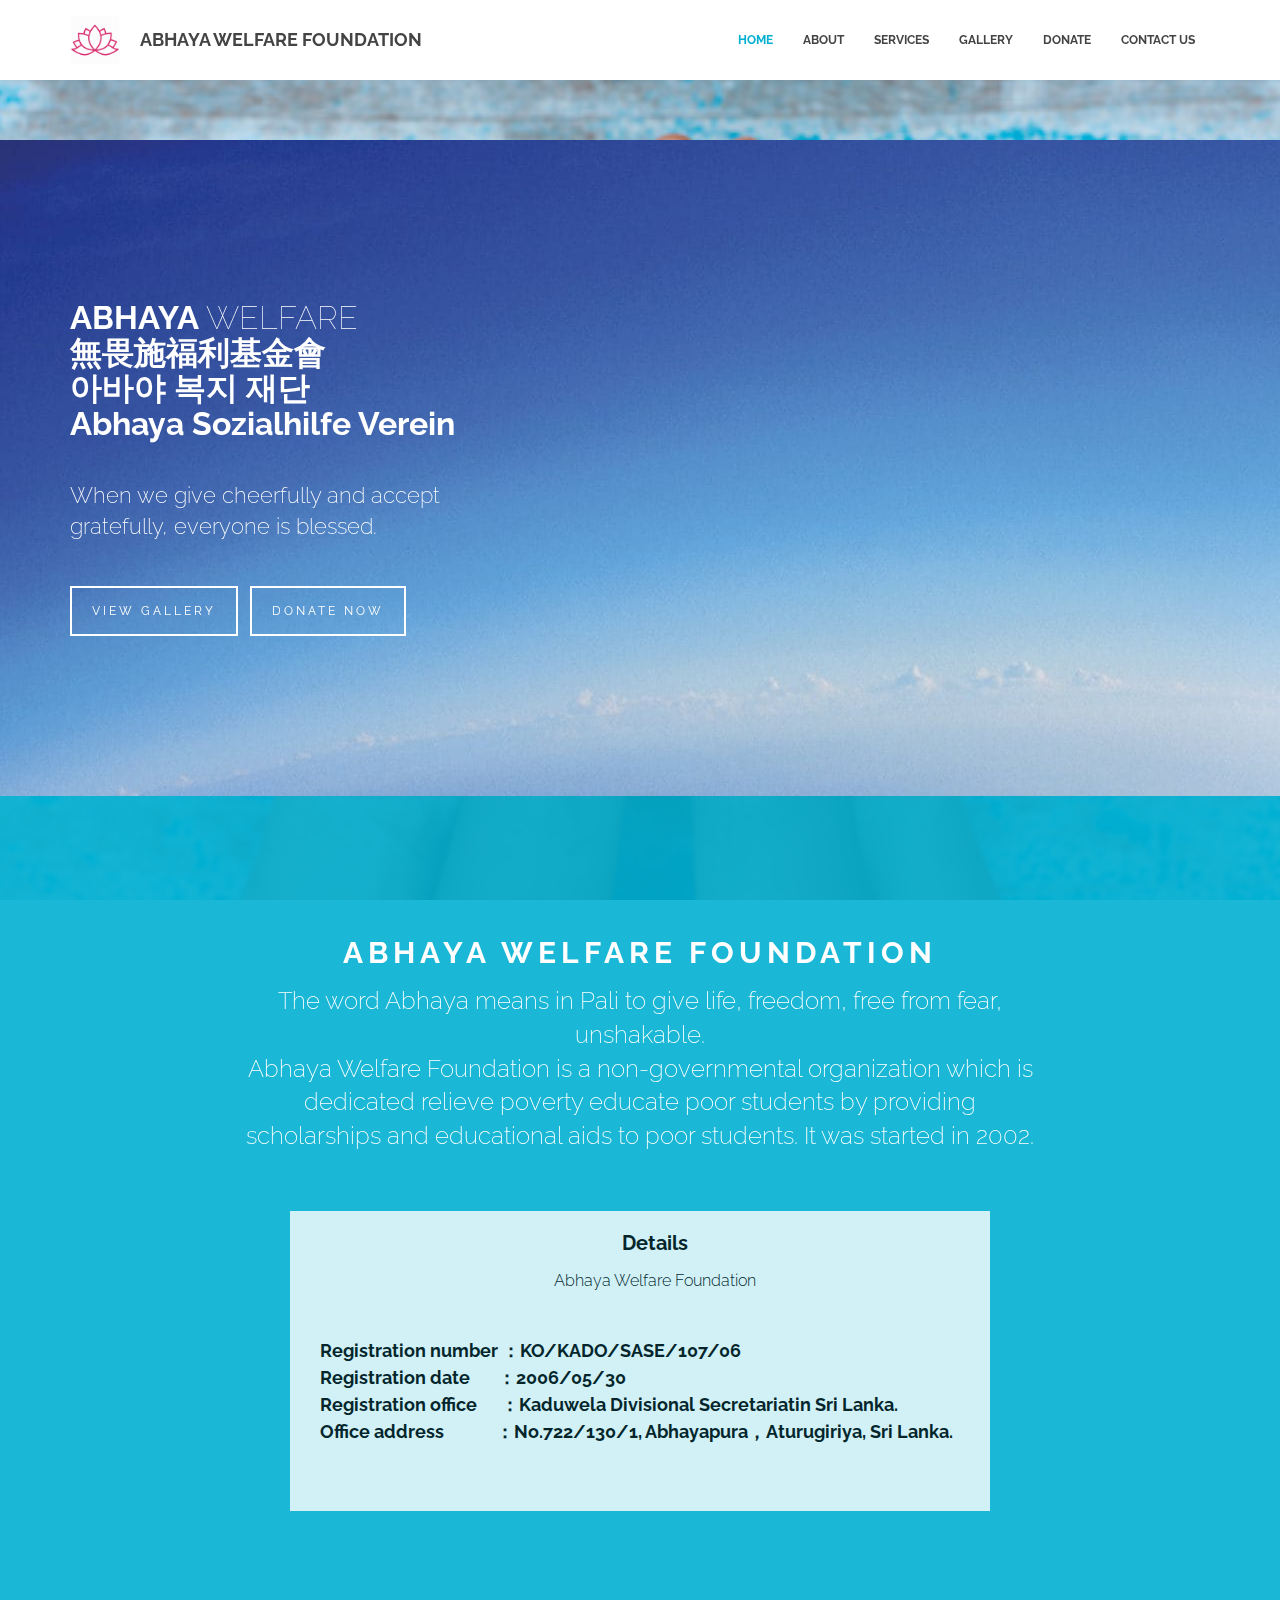
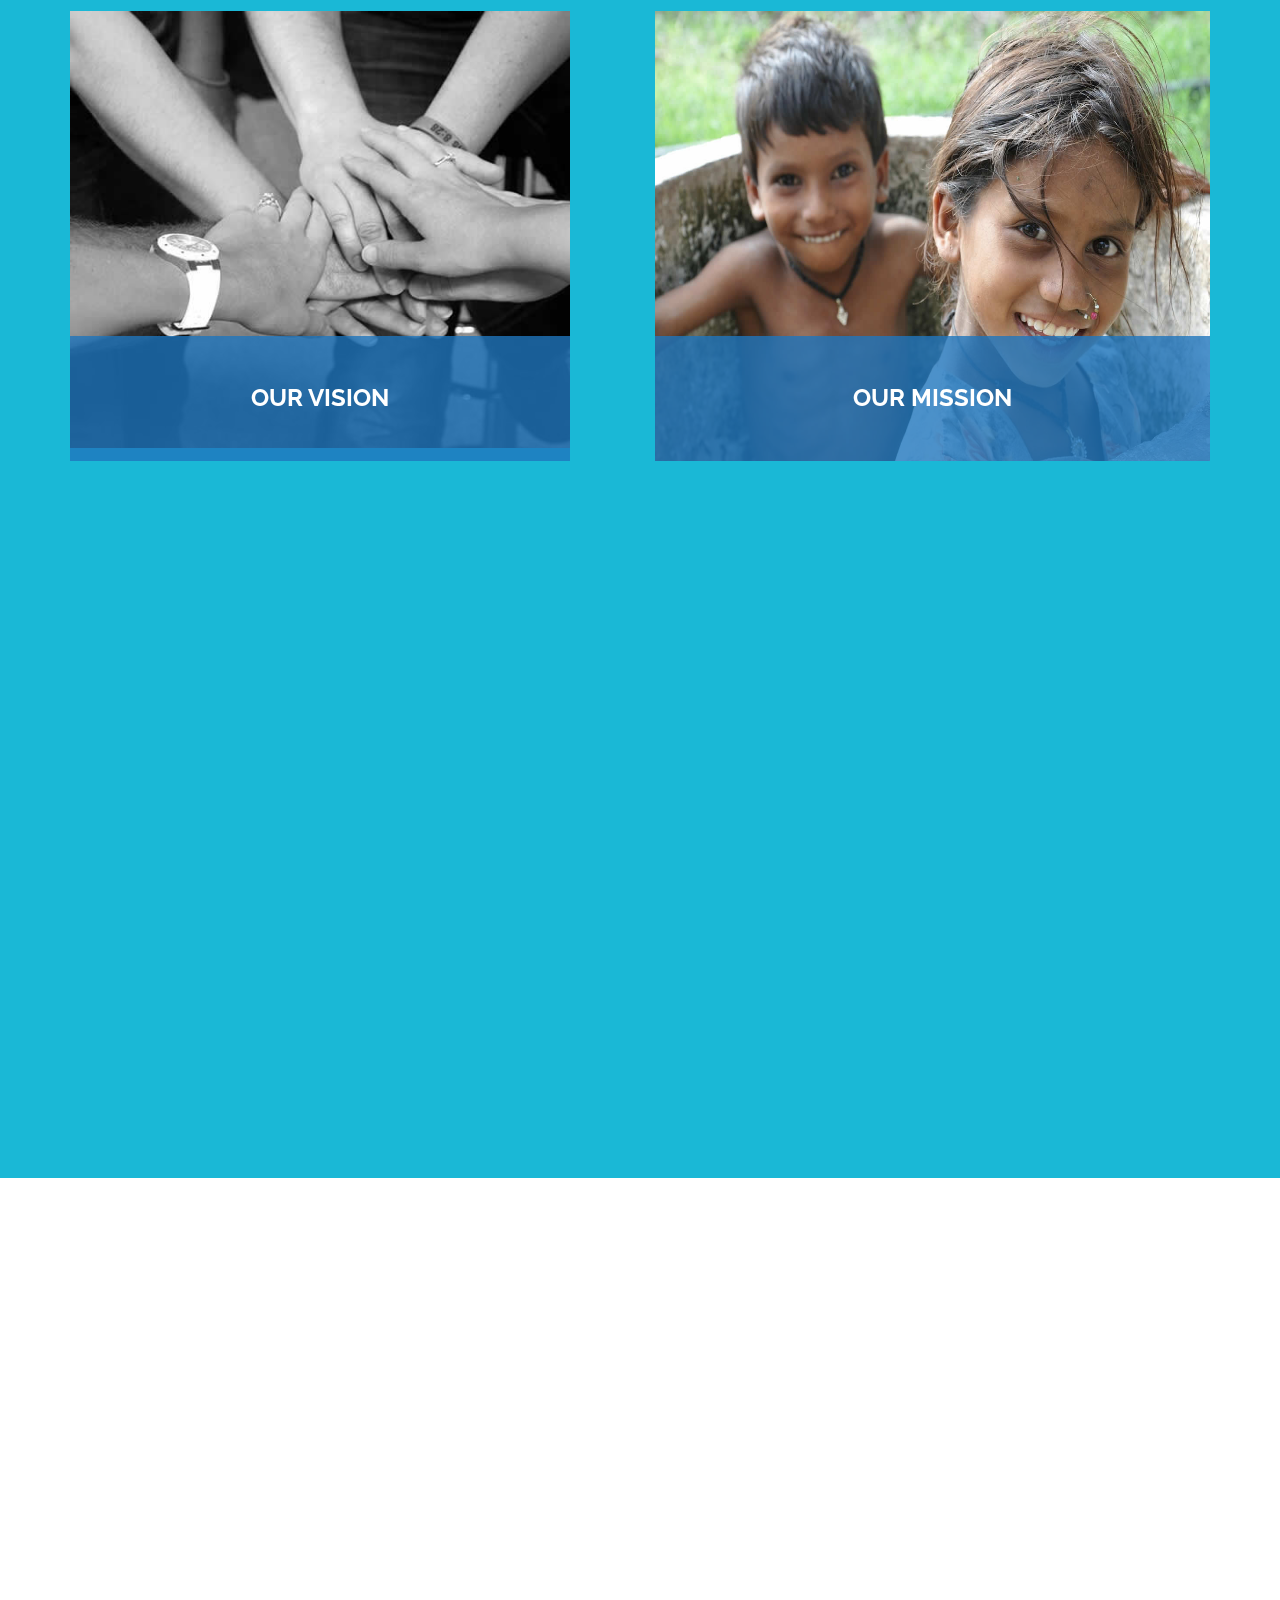
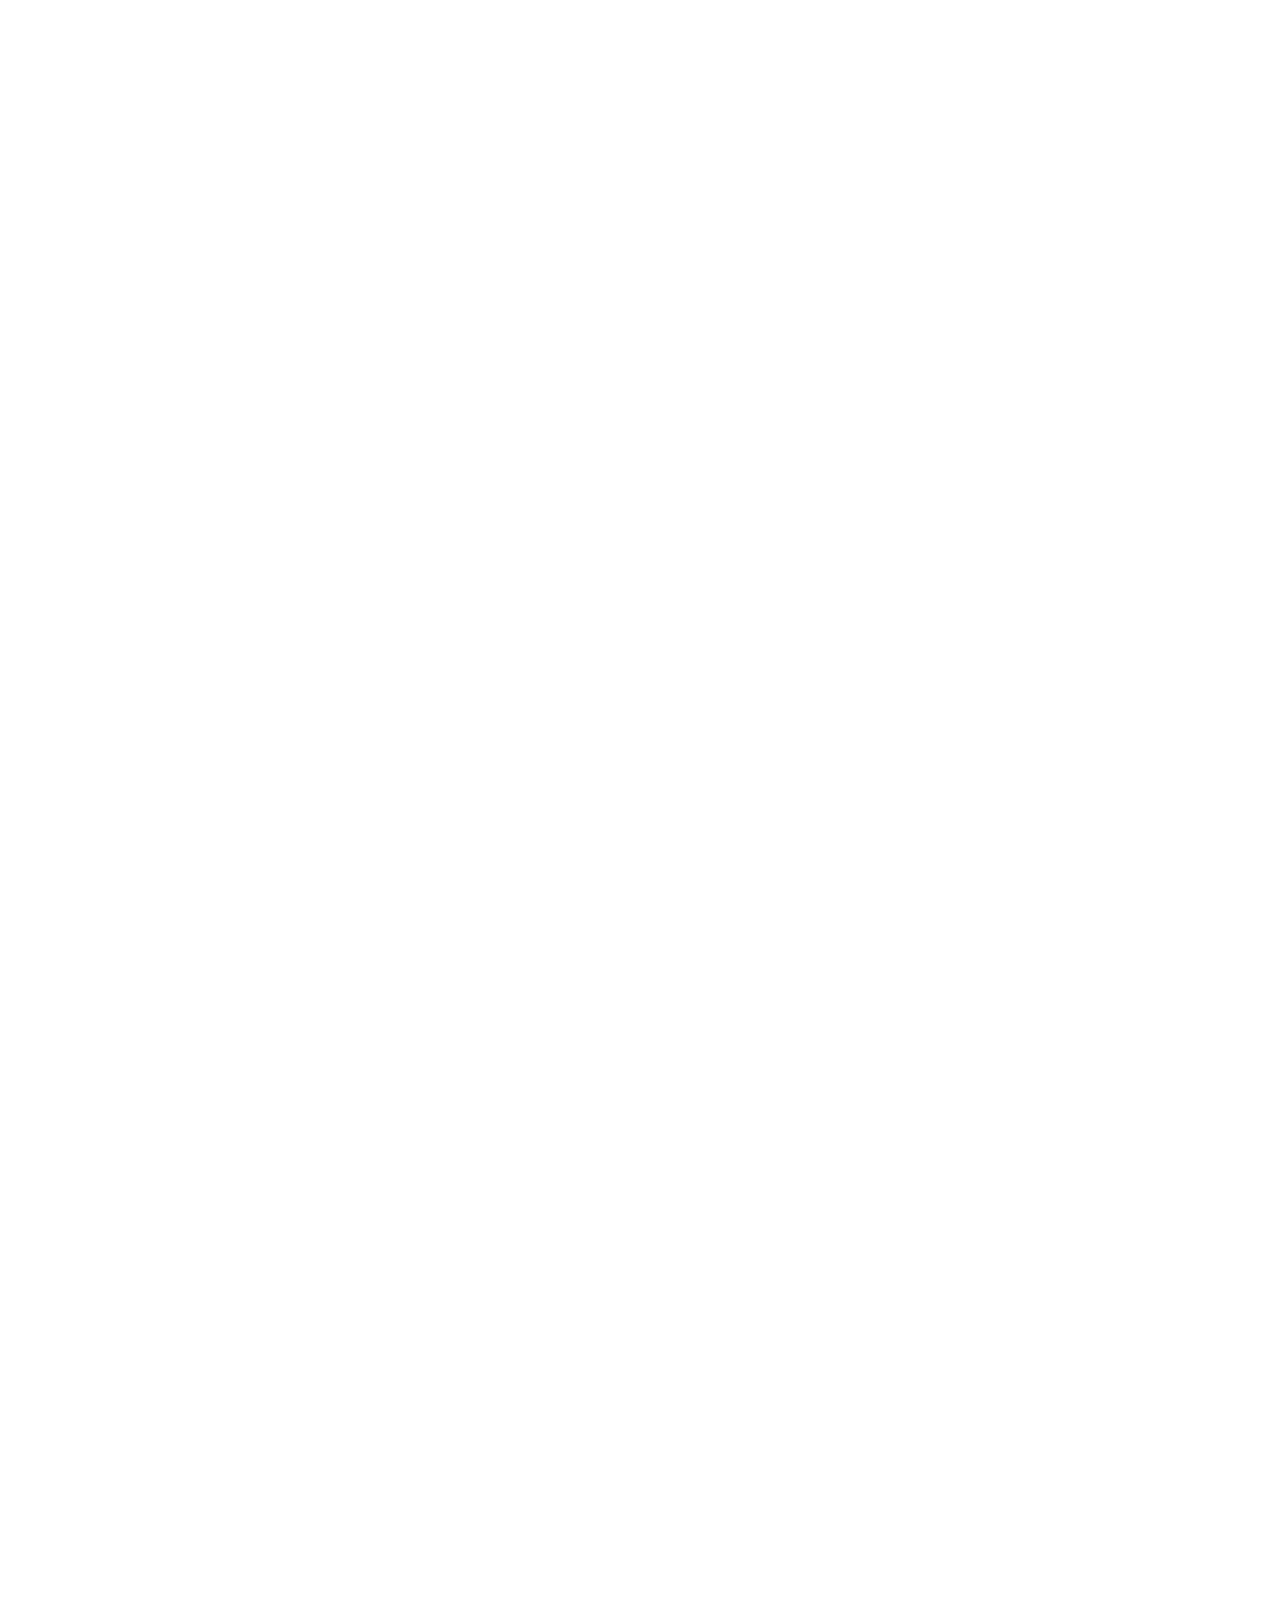
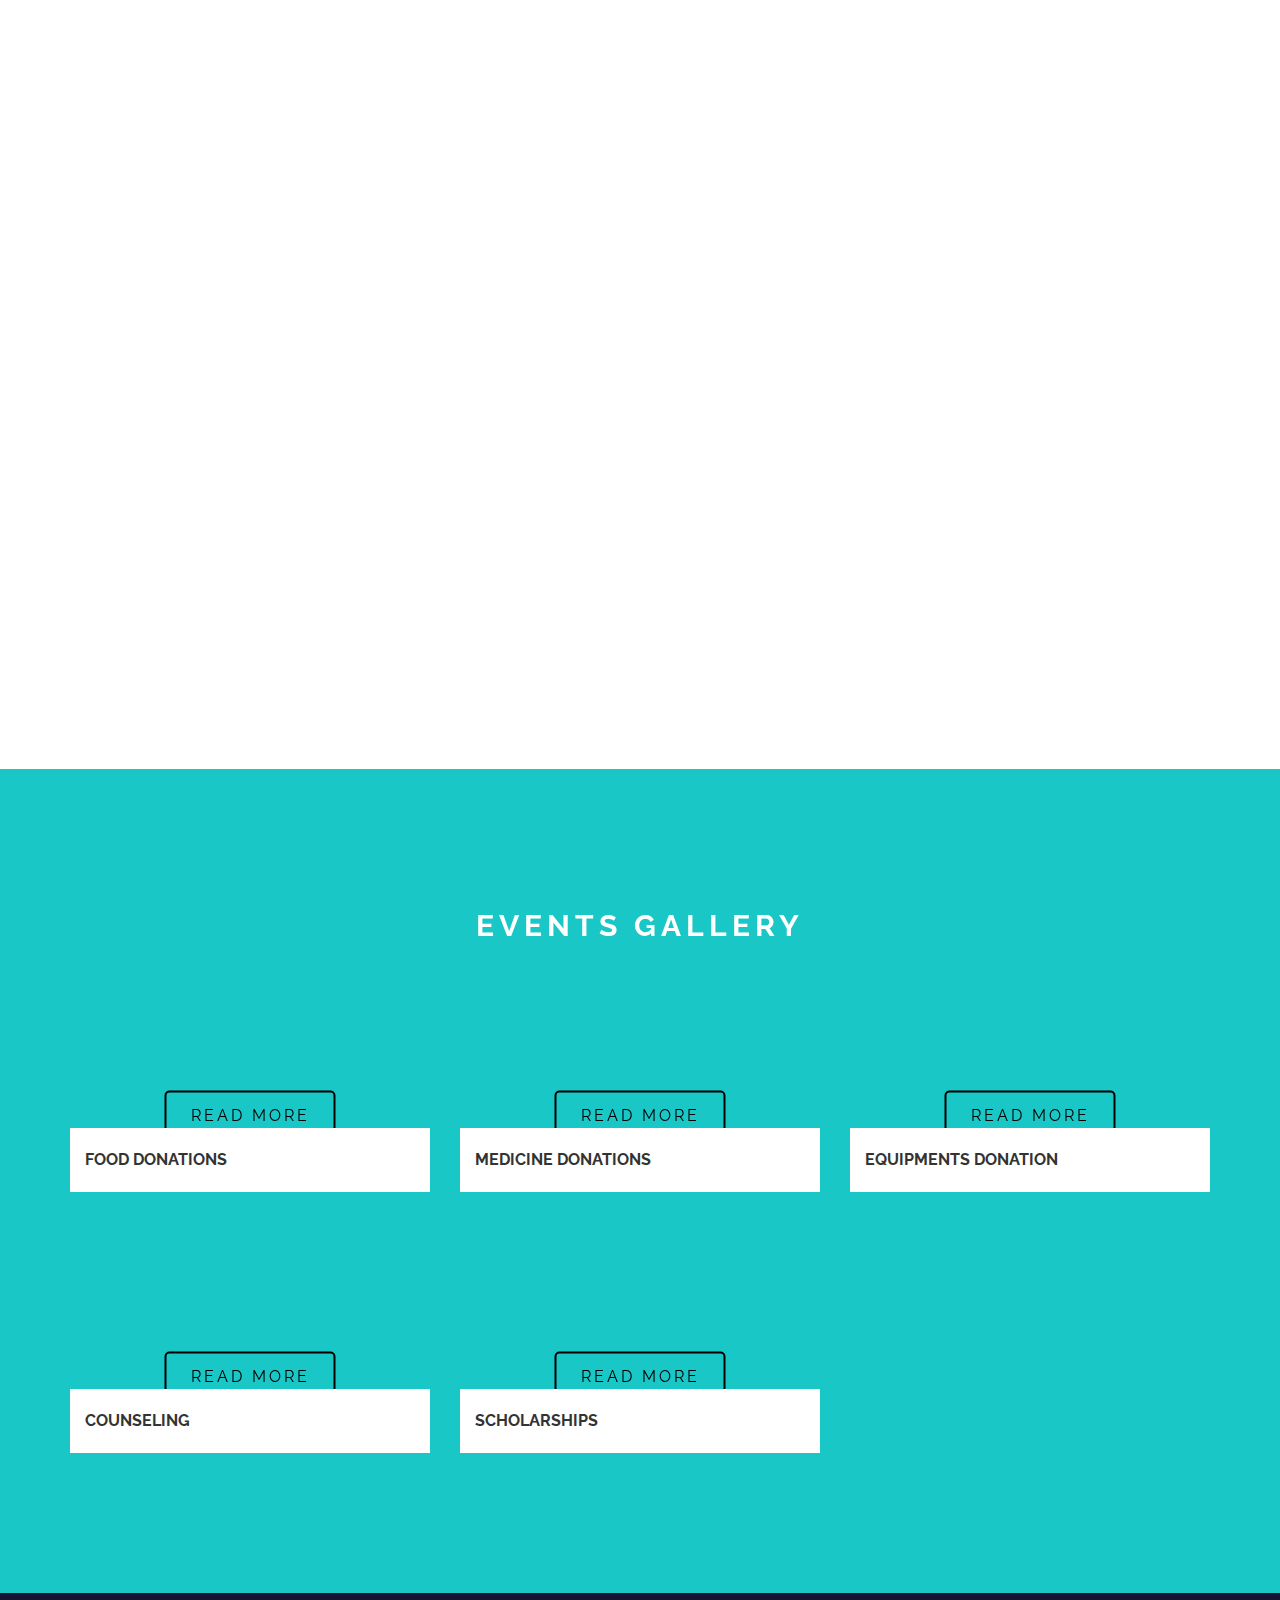
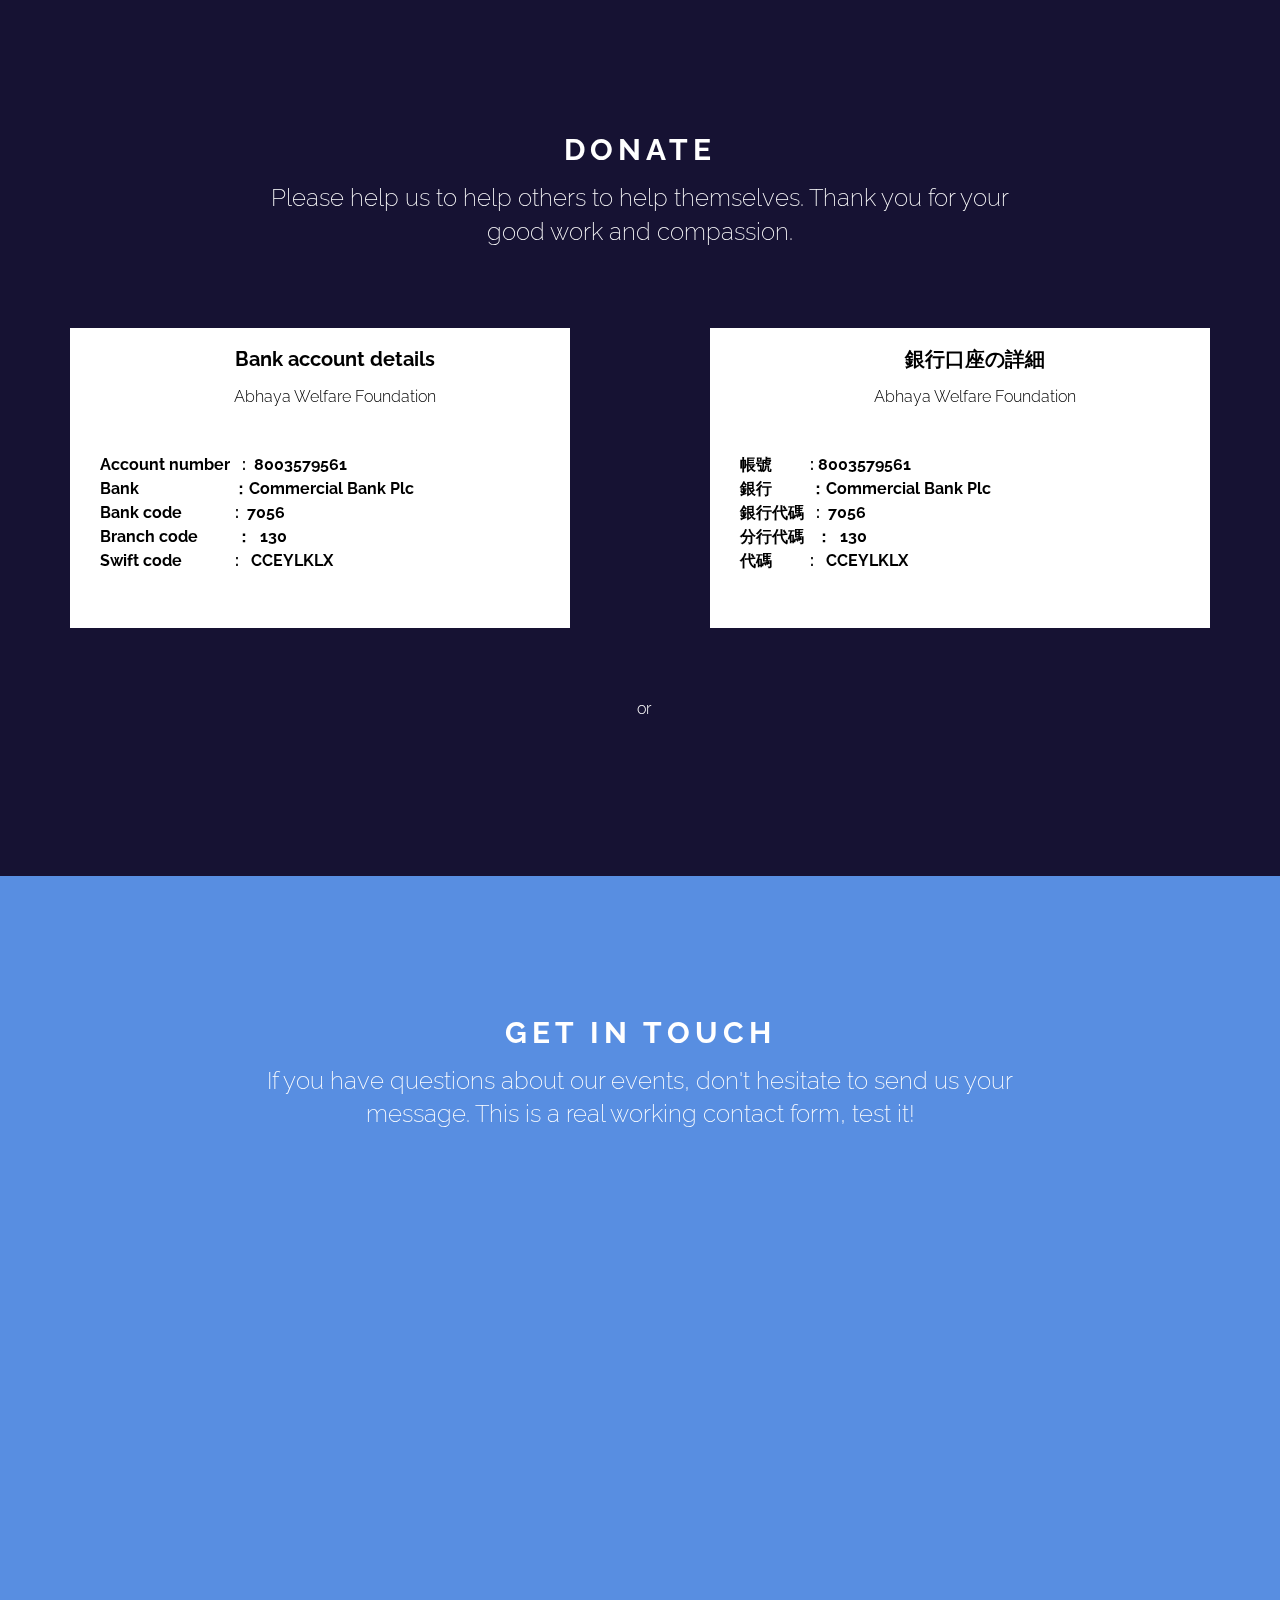
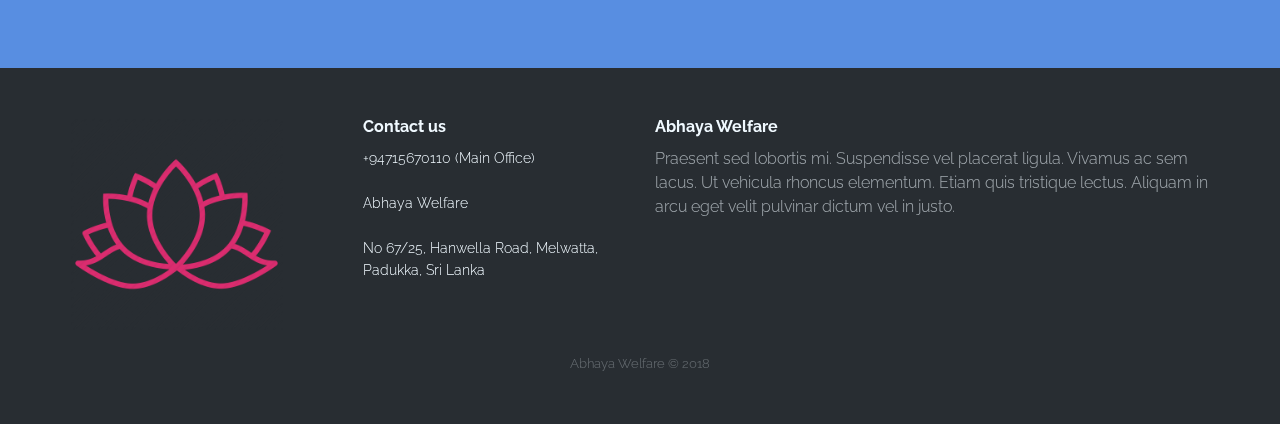
==== commit e8d640b5: "new add" ====
--- a/Abaya-welfare/index.html
+++ b/Abaya-welfare/index.html
@@ -516,7 +516,7 @@
 					<div class="col-md-4">
 							<div class="cnt">
 								<img src="https://ununsplash.imgix.net/photo-1429277158984-614d155e0017?fit=crop&amp;fm=jpg&amp;h=700&amp;q=75&amp;w=1050" alt="" class="image-responsive">
-								<button class="btn btn-success" onclick="window.open('gallery.html');">Read More</button>
+								<button class="btn btn-success" onclick="window.open('gal/gallery.html');">Read More</button>
 							</div>
 							<div class="description">
 								<span class="caption"><b>Food Donations</b></span> 
@@ -526,7 +526,7 @@
 					<div class="col-md-4">
 							<div class="cnt">
 								<img src="https://unsplash.imgix.net/uploads/14115408840644deb16b0/2dc933e3?fit=crop&amp;fm=jpg&amp;h=700&amp;q=75&amp;w=1050" alt="" class="image-responsive">
-								<button class="btn btn-success" onclick="window.open('E:/Abaya-welfare-main/gal/index.html','_blank');">Read More</button>
+								<button class="btn btn-success" onclick="window.open('gal/gallery.html');">Read More</button>
 							</div>
 							
 							<div class="description">
@@ -537,7 +537,7 @@
 					<div class="col-md-4">
 							<div class="cnt">
 								<img src="https://ununsplash.imgix.net/photo-1429277096327-11ee3b761c93?fit=crop&amp;fm=jpg&amp;h=700&amp;q=75&amp;w=1050" alt="" class="image-responsive">
-								<button class="btn btn-success" onclick="window.open('E:/Abaya-welfare-main/gal/index.html','_blank');">Read More</button>
+								<button class="btn btn-success" onclick="window.open('gal/gallery.html');">Read More</button>
 							</div>
 							
 							<div class="description">
@@ -549,7 +549,7 @@
 					<div class="col-md-4">
 							<div class="cnt">
 								<img src="https://unsplash.imgix.net/uploads/141327328038701afeede/eda0fb7c?fit=crop&amp;fm=jpg&amp;h=700&amp;q=75&amp;w=1050" alt="" class="image-responsive">
-								<button class="btn btn-success" onclick="window.open('E:/Abaya-welfare-main/gal/index.html','_blank');">Read More</button>
+								<button class="btn btn-success" onclick="window.open('gal/gallery.html');">Read More</button>
 							</div>
 							
 							<div class="description">
@@ -560,7 +560,7 @@
 					<div class="col-md-4">
 						<div class="cnt">
 							<img src="https://ununsplash.imgix.net/photo-1418225043143-90858d2301b4?fit=crop&amp;fm=jpg&amp;h=700&amp;q=75&amp;w=1050" alt="" class="image-responsive">
-							<button class="btn btn-success" onclick="window.open('E:/Abaya-welfare-main/gal/index.html','_blank');">Read More</button>
+							<button class="btn btn-success" onclick="window.open('gal/gallery.html');">Read More</button>
 						</div>
 						
 						<div class="description">
@@ -639,20 +639,67 @@
 <!-- Random (Quote about donation)
 	================================================================================================== -->
 
-	<section class="whitecolor parallax section" style="background-image: url(http://themepush.com/demo/runcharity/assets/img/5.jpg);">
-		
-		</section>
+	
 			
 
 
 
 <!-- Contact
 	============================================================================================================ -->
-
-
-<section id="contactarea" class="parallax section" style="background-image: url(http://themepush.com/demo/runcharity/assets/img/map.png);">
-
-</section>
+	<section id="contactarea" class="parallax section" style="background-image: url(http://themepush.com/demo/runcharity/assets/img/map.png);">
+		<div class="wrapsection">
+			<div class="parallax-overlay" style="background-color: #4f88df;opacity:0.95;"></div>
+			<div class="container">
+				<div class="row">
+					<div class="col-md-12">
+						<div class="maintitle">
+							<h3 class="section-title">Get in Touch</h3>
+							<p class="lead">
+								If you have questions about our events, don't hesitate to send us your message. This is a real working contact form, test it!
+							</p>
+						</div>
+						<form id="contact" name="contact" method="post" class="text-left">
+							<fieldset>
+								<div class="row">
+									<div class="col-md-4 wow fadeIn animated animated" data-wow-delay="0.1s" data-wow-duration="2s">
+										<label for="name">Name<span class="required">*</span></label>
+										<input type="text" name="name" id="name" size="30" value="" required/>
+									</div>
+									<div class="col-md-4 wow fadeIn animated" data-wow-delay="0.3s" data-wow-duration="2s">
+										<label for="email">Email<span class="required">*</span></label>
+										<input type="text" name="email" id="email" size="30" value="" required/>
+									</div>
+									<div class="col-md-4 wow fadeIn animated" data-wow-delay="0.3s" data-wow-duration="2s">
+										<label for="phone">Phone</label>
+										<input type="text" name="phone" id="phone" size="30" value=""/>
+									</div>
+								</div>
+								<div class="wow fadeIn animated" data-wow-delay="0.3s" data-wow-duration="1.5" style="margin-top:15px;">
+									<label for="message">Message<span class="required">*</span></label>
+									<textarea name="message" id="message" required></textarea>
+								</div>
+								<div class="wow fadeIn animated" data-wow-delay="0.3" data-wow-duration="1.5s">
+									<input id="submit" type="submit" name="submit" value="Send"/>
+								</div>
+							</fieldset>
+						</form>
+						<div id="success">		
+							<p class="contactalert">
+								Your message was sent succssfully! I will be in touch as soon as I can.
+							</p>			
+						</div>
+						<div id="error">			
+							<p class="contactalert">
+								 Something went wrong, try refreshing and submitting the form again.
+							</p>			
+						</div>
+					</div>
+				</div>
+			</div>
+		</div>
+		</section>
+
+
 
 
 
@@ -662,9 +709,7 @@
 <!-- Credits (Social media links)
 ================================================================================================================ -->
 
-<section id="credits" class="text-center">
-	
-</section>
+
 
 
 <!-- footer
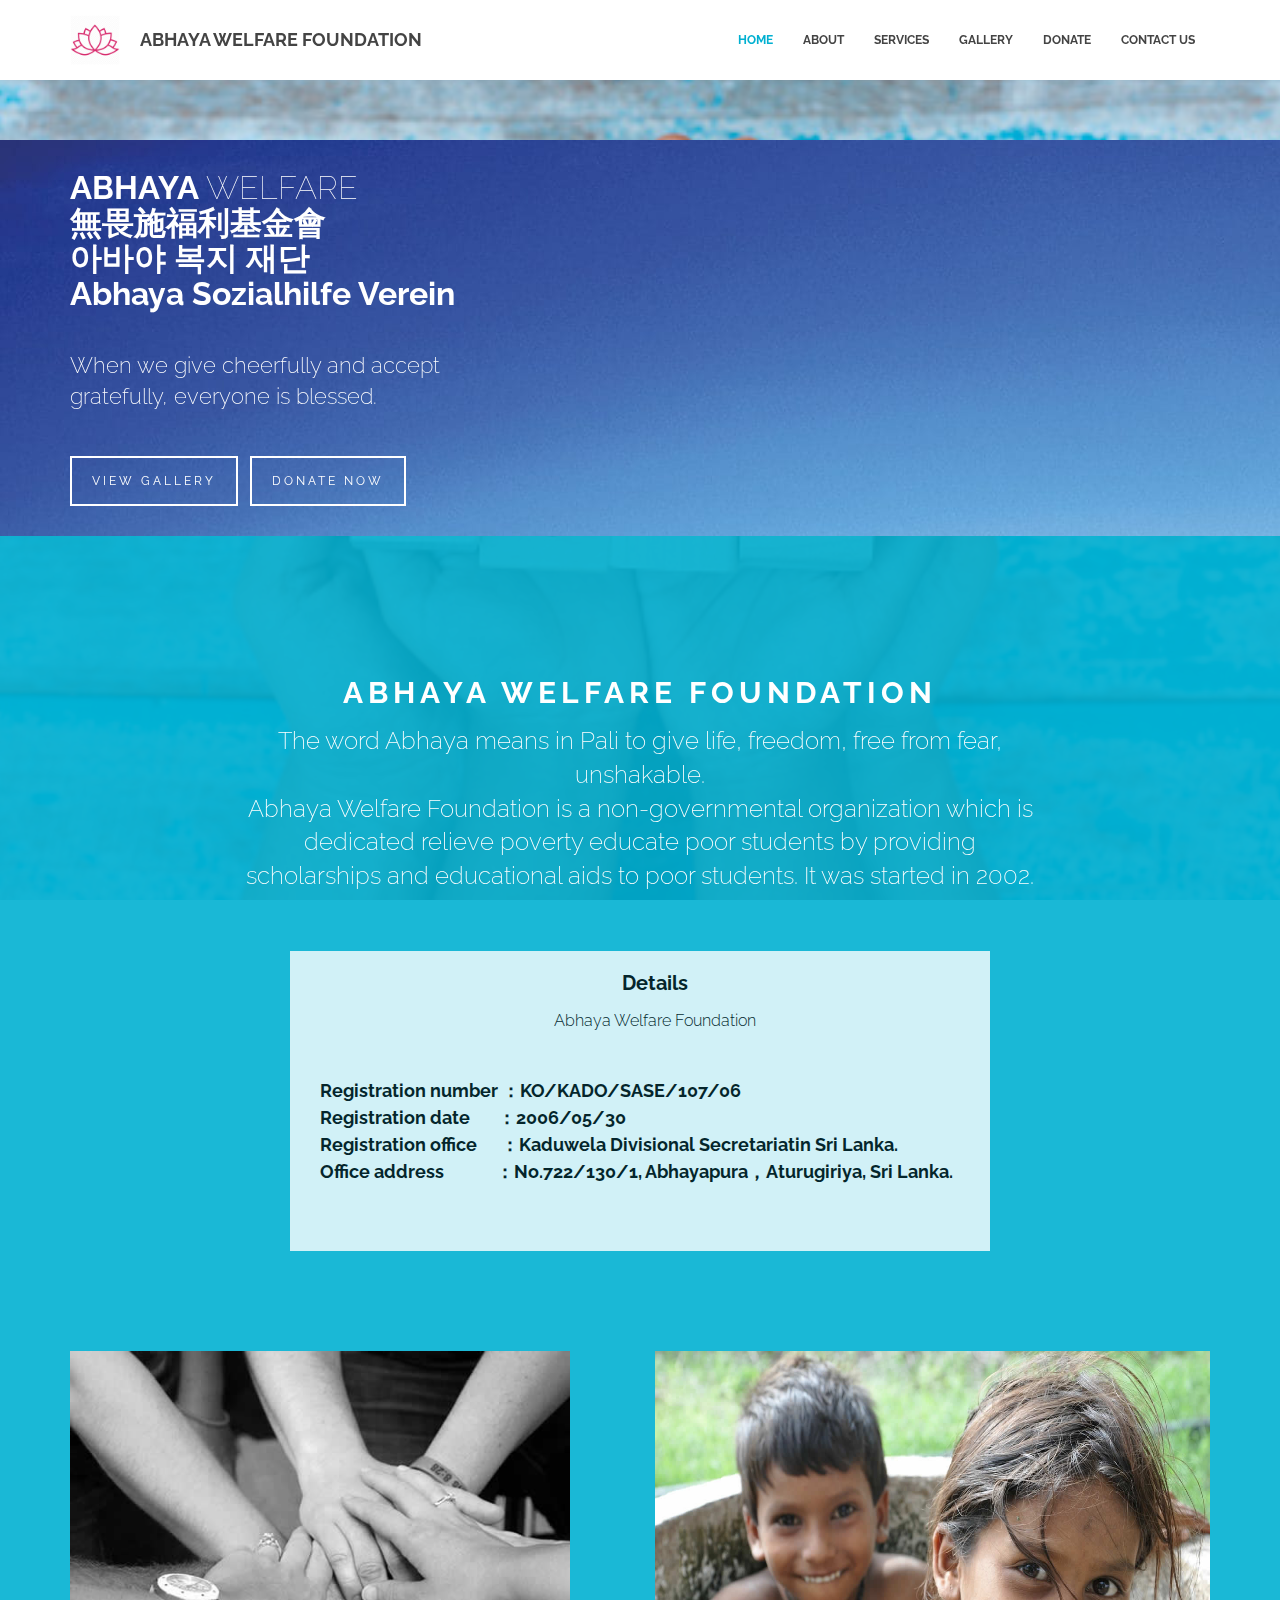
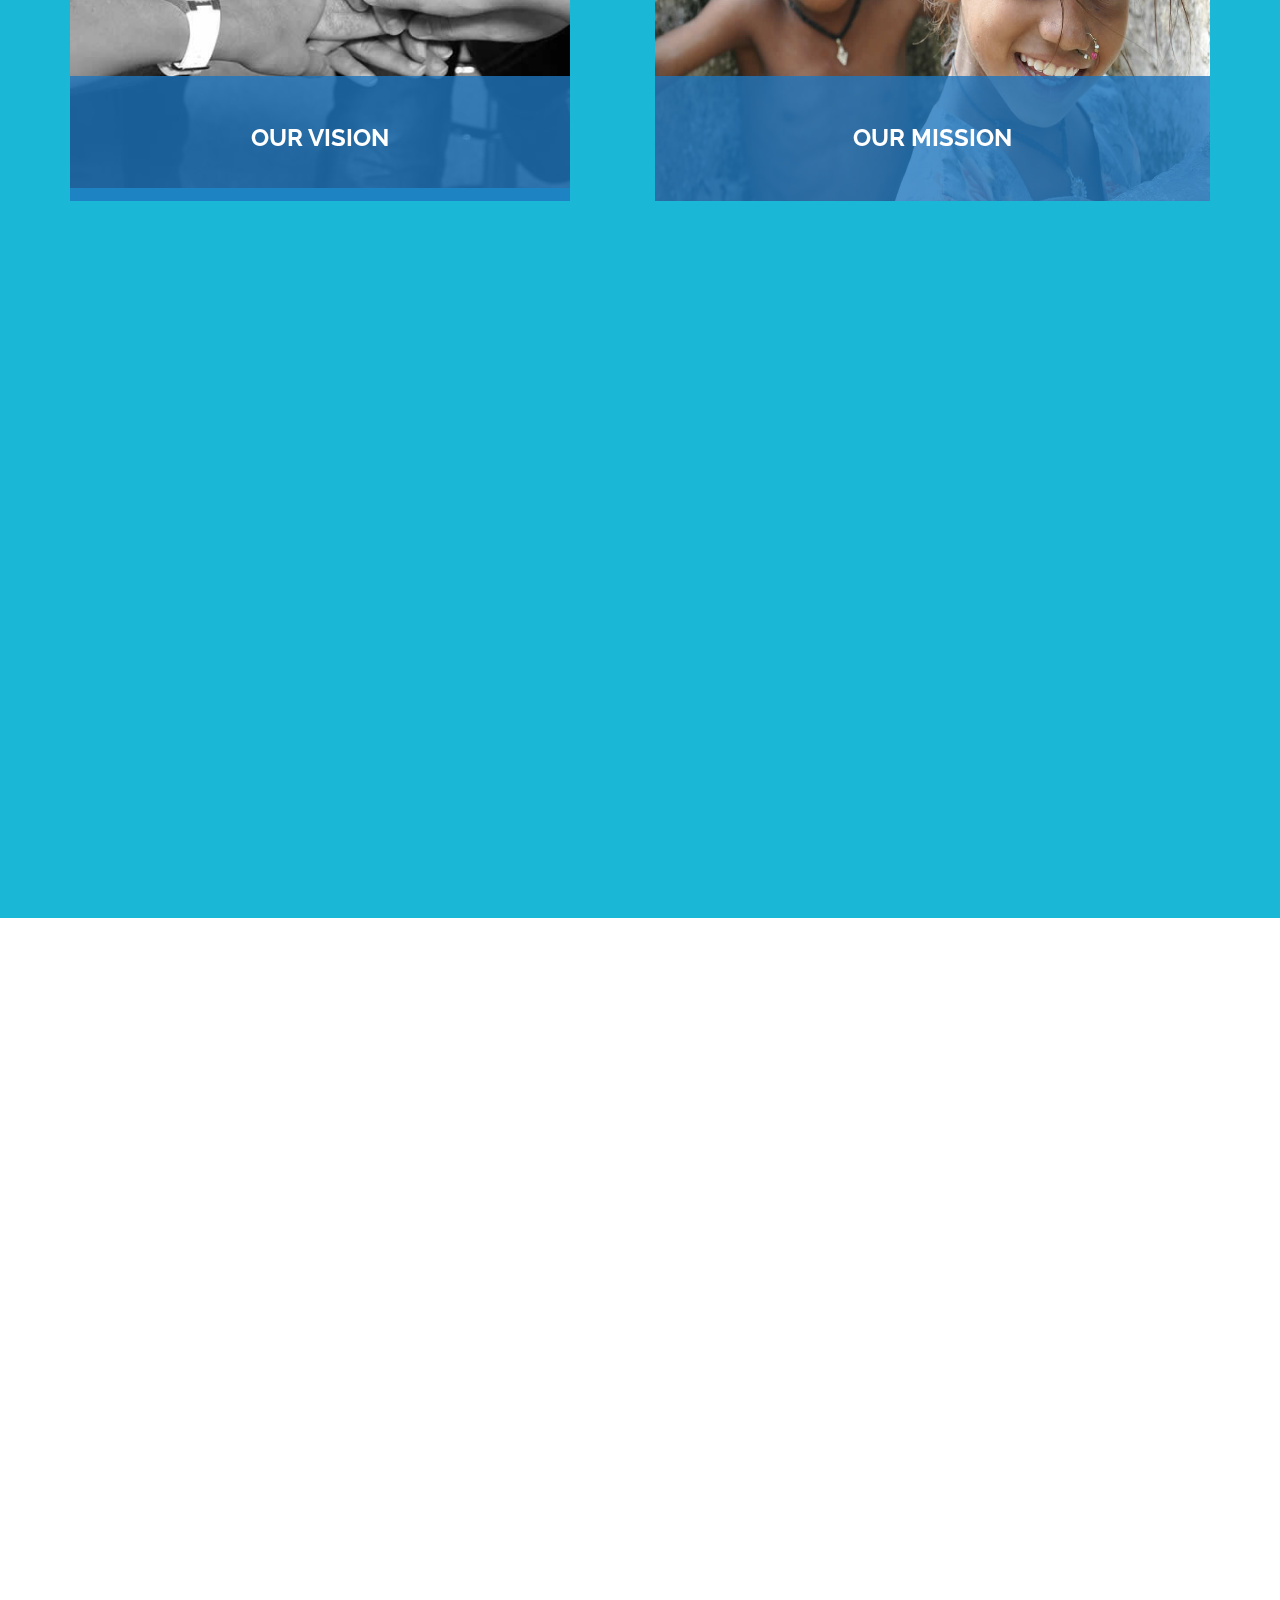
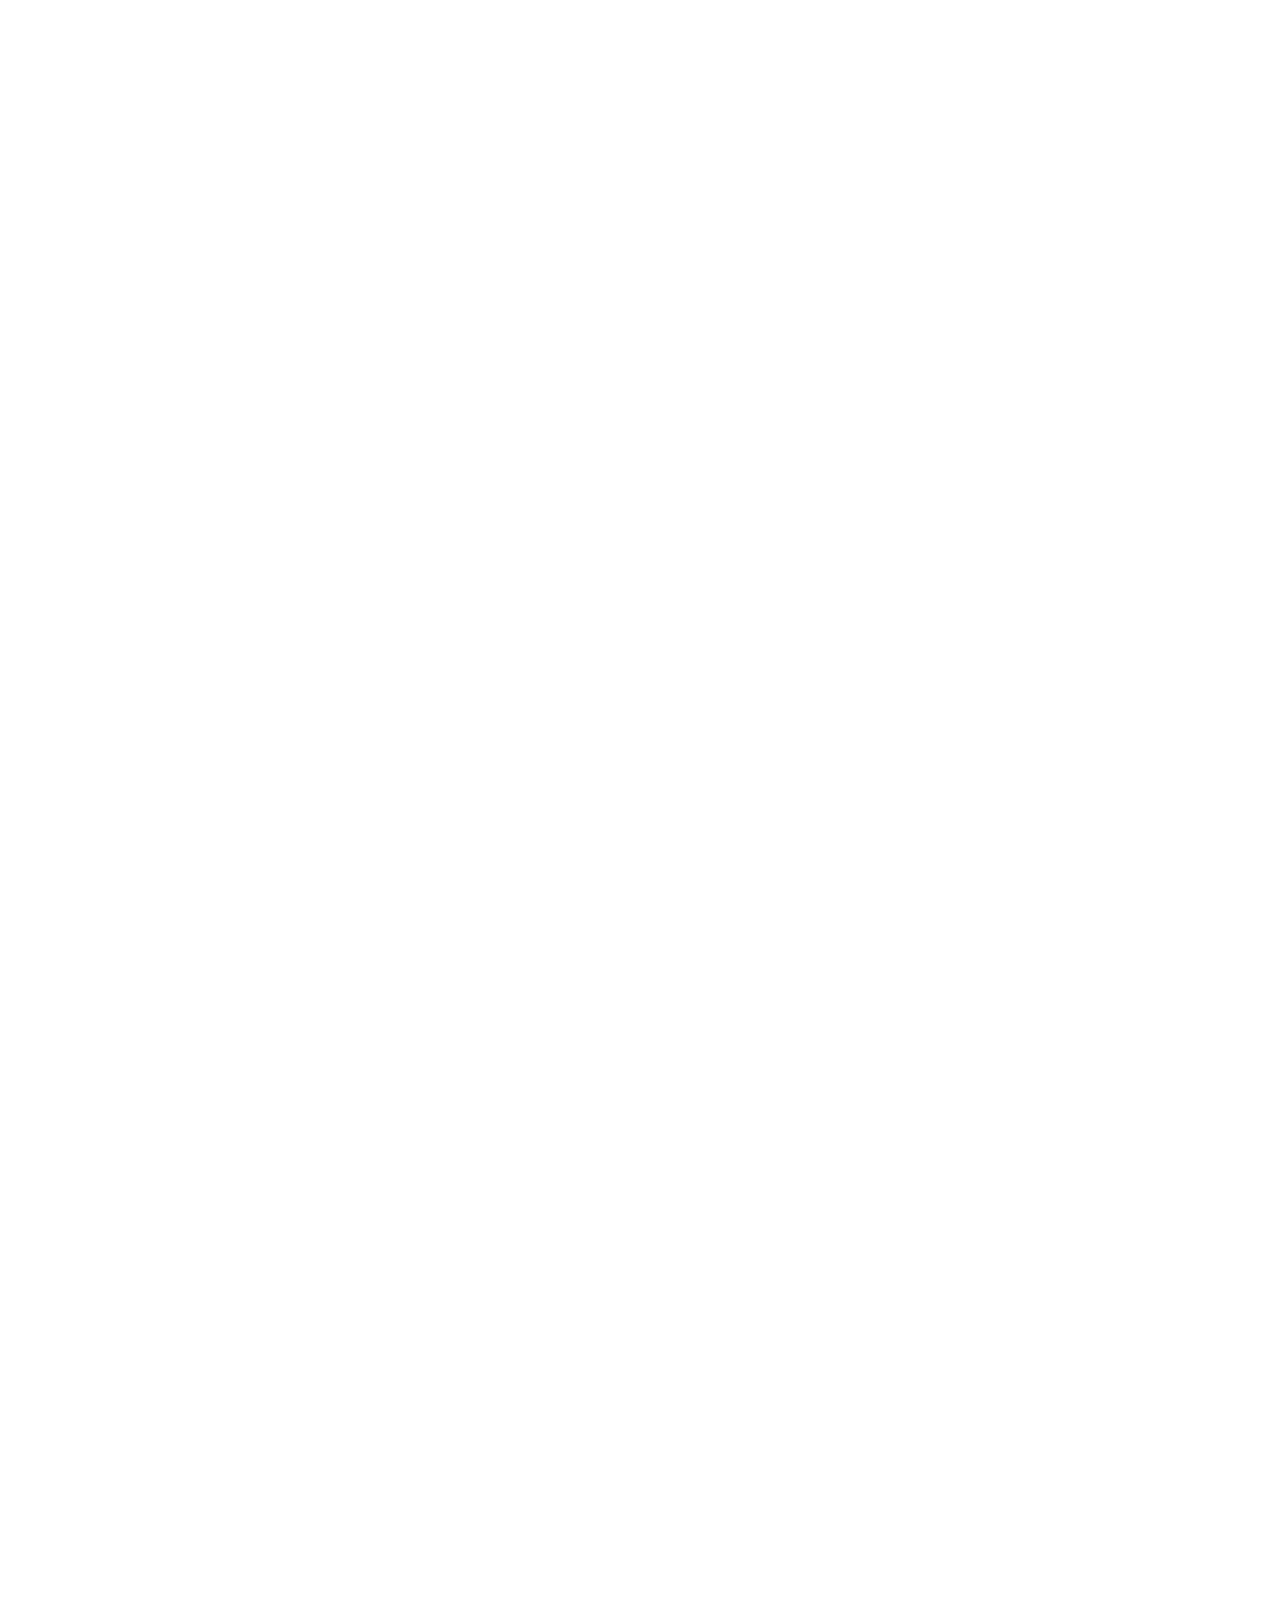
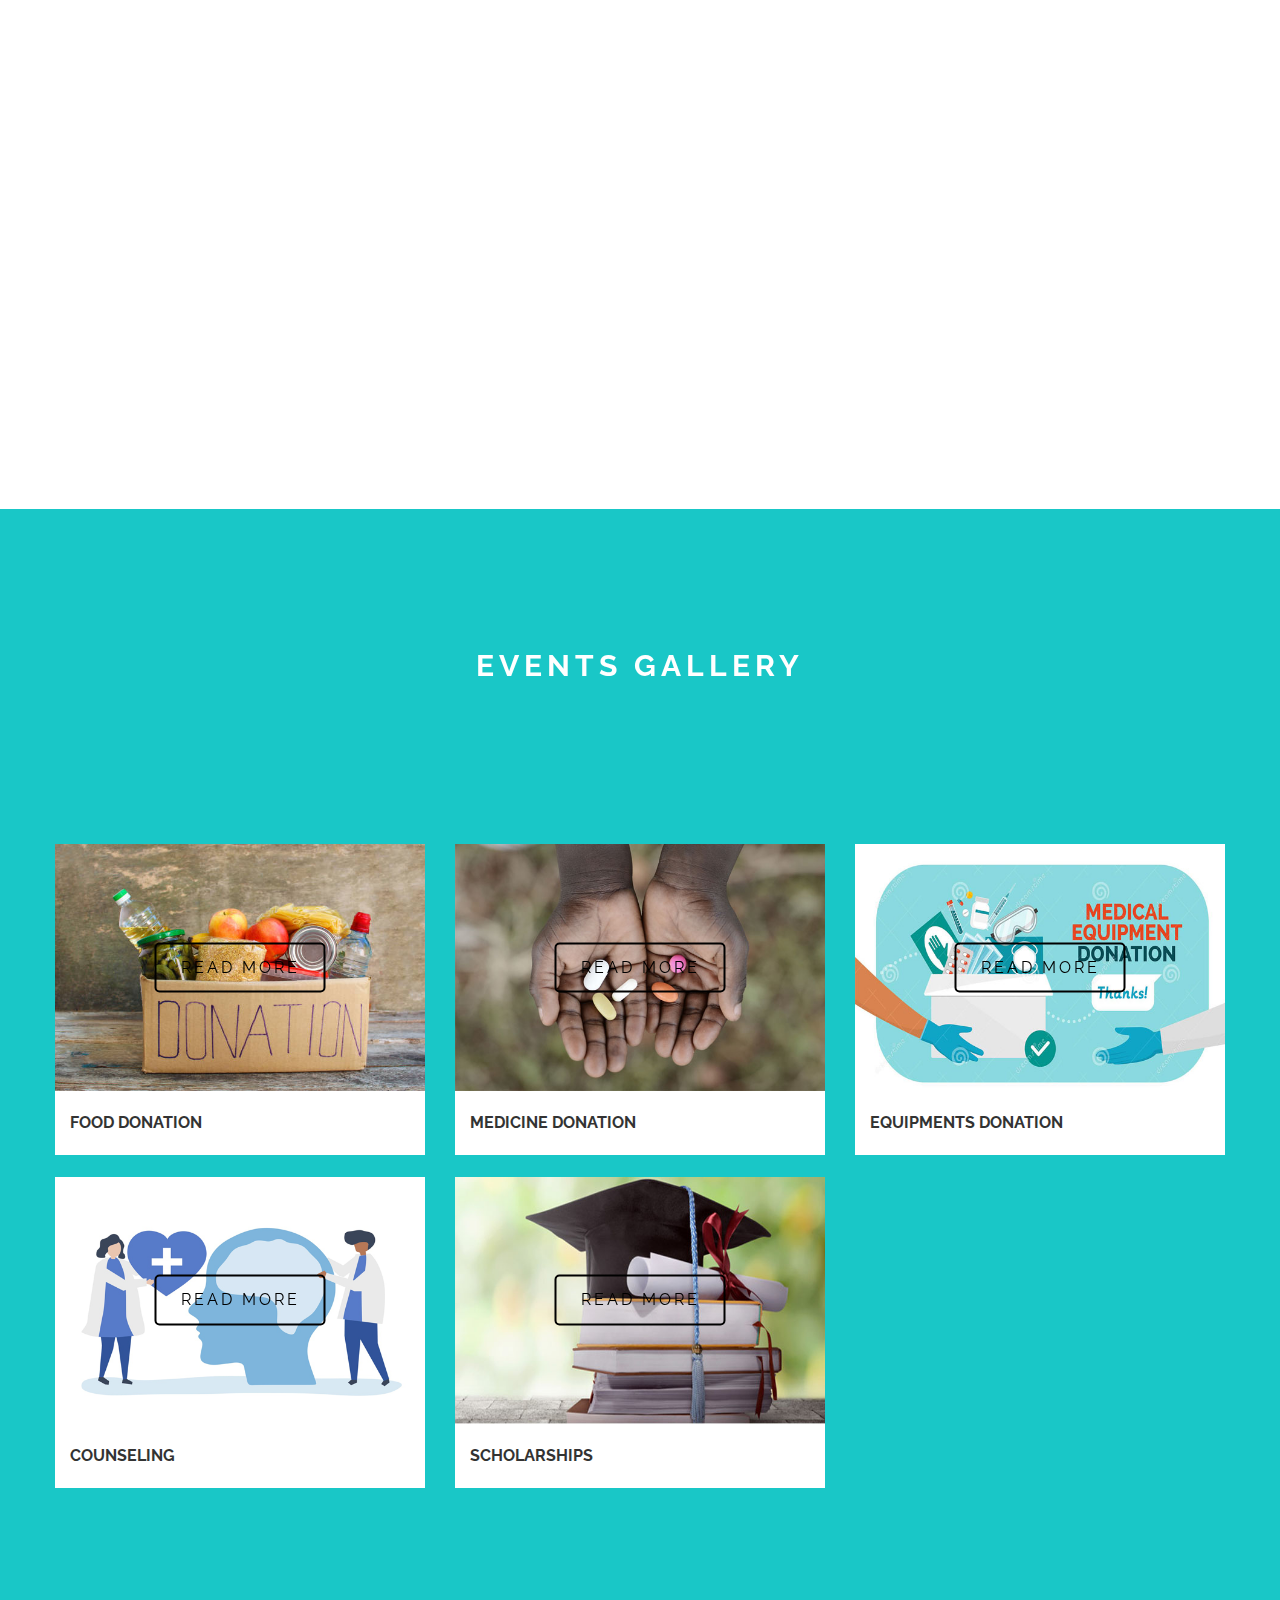
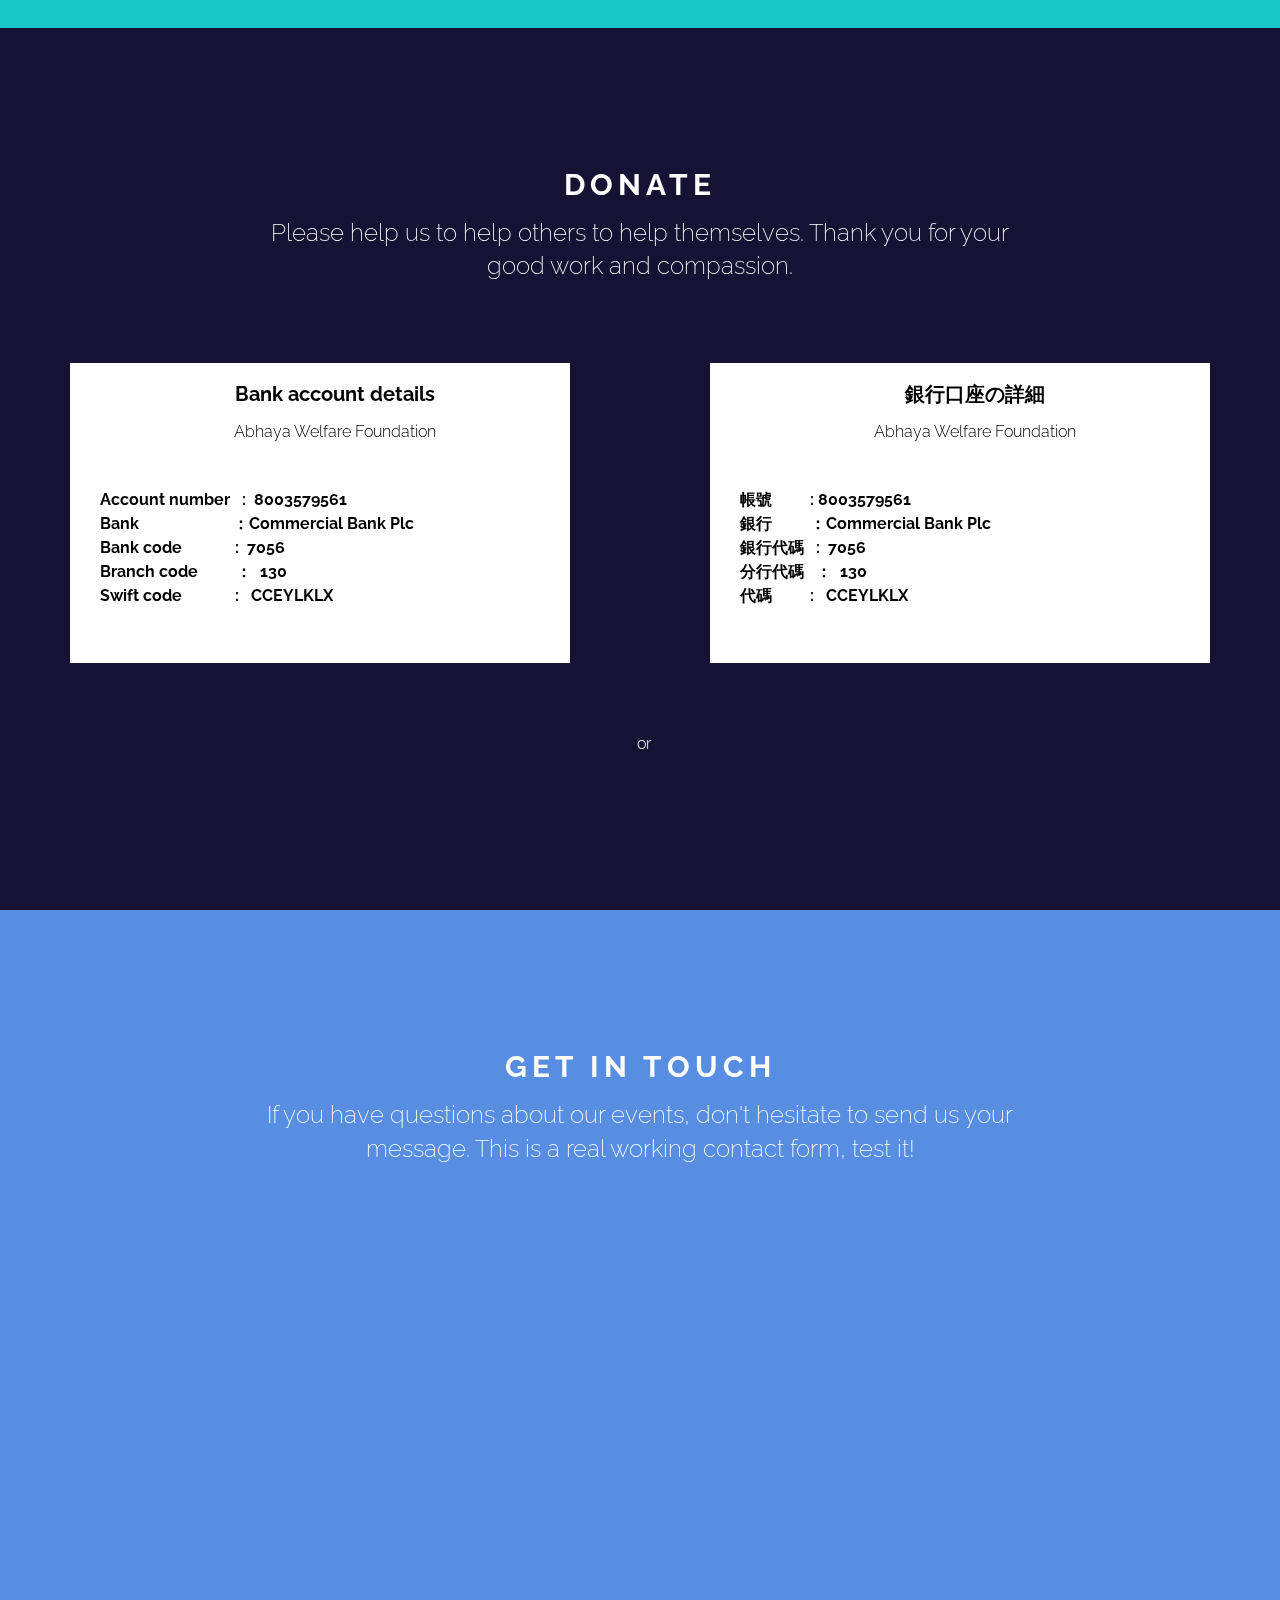
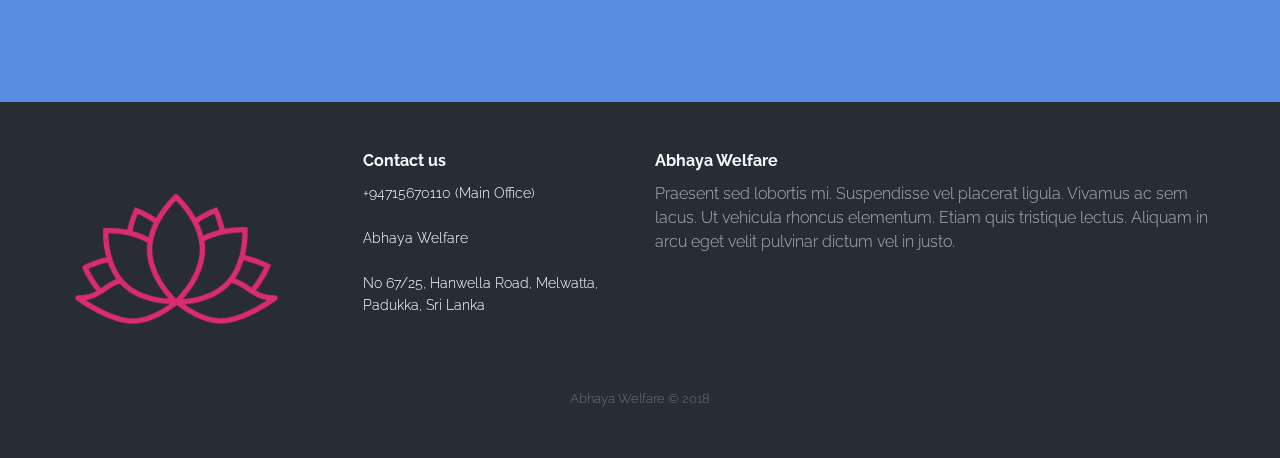
==== commit 532d8e21: "modified gallery" ====
--- a/Abaya-welfare/index.html
+++ b/Abaya-welfare/index.html
@@ -200,7 +200,7 @@
 					</div>
 					<h3>President</h3>
 					<p>
-						Rev Beragama Piyarathana Thero (LLB/Attorney at Law/ MA)
+						Rev Beragama Piyarathana Thero (LLB/Attorney at Law/ MA)<br><br><br>
 					</p>
 					
 				</div>
@@ -231,7 +231,7 @@
 					</div>
 					<h3>Secretary</h3>
 					<p>
-						Mr. W. S. Ranathunga
+						Mr. W. S. Ranathunga<br><br><br><br>
 					</p>
 					<!--<button type="button" class="btn btn-info btn-md"><a href="#">Learn More</a></button>-->
 				</div>
@@ -513,30 +513,35 @@
 							</p>
 						</div>
 					</div>
-					<div class="col-md-4">
+					<div class="row">
+						<!-- Gallery item -->
+						<div class="col-md-4">
 							<div class="cnt">
-								<img src="https://ununsplash.imgix.net/photo-1429277158984-614d155e0017?fit=crop&amp;fm=jpg&amp;h=700&amp;q=75&amp;w=1050" alt="" class="image-responsive">
-								<button class="btn btn-success" onclick="window.open('gal/gallery.html');">Read More</button>
-							</div>
-							<div class="description">
-								<span class="caption"><b>Food Donations</b></span> 
-								<div class="clearfix"></div>
-							</div>
-					</div>
-					<div class="col-md-4">
-							<div class="cnt">
-								<img src="https://unsplash.imgix.net/uploads/14115408840644deb16b0/2dc933e3?fit=crop&amp;fm=jpg&amp;h=700&amp;q=75&amp;w=1050" alt="" class="image-responsive">
+								<img src="gal/img/fd.jpg" alt="" class="image-responsive">
 								<button class="btn btn-success" onclick="window.open('gal/gallery.html');">Read More</button>
 							</div>
 							
 							<div class="description">
-								<span class="caption"><b>Medicine Donations</b></span> 
+								<span class="caption"><b>Food Donation</b></span> 
 								<div class="clearfix"></div>
 							</div>
-					</div>
-					<div class="col-md-4">
+						</div>
+
+						<div class="col-md-4">
 							<div class="cnt">
-								<img src="https://ununsplash.imgix.net/photo-1429277096327-11ee3b761c93?fit=crop&amp;fm=jpg&amp;h=700&amp;q=75&amp;w=1050" alt="" class="image-responsive">
+								<img src="gal/img/md.jpg" alt="" class="image-responsive">
+								<button class="btn btn-success" onclick="window.open('gal/gallery.html');">Read More</button>
+							</div>
+							
+							<div class="description">
+								<span class="caption"><b>Medicine Donation</b></span> 
+								<div class="clearfix"></div>
+							</div>
+						</div>
+
+						<div class="col-md-4">
+							<div class="cnt">
+								<img src="gal/img/ed.jpg" alt="" class="image-responsive">
 								<button class="btn btn-success" onclick="window.open('gal/gallery.html');">Read More</button>
 							</div>
 							
@@ -544,11 +549,13 @@
 								<span class="caption"><b>Equipments Donation</b></span> 
 								<div class="clearfix"></div>
 							</div>
-					</div>
-					<br><br><br><br><br><br><br><br><br><br><br><br><br><br><br><br><br><br><br>
-					<div class="col-md-4">
+						</div>
+						
+						<br><br><br><br><br><br><br><br><br><br><br><br><br><br><br><br><br><br><br><br><br><br>
+
+						<div class="col-md-4">
 							<div class="cnt">
-								<img src="https://unsplash.imgix.net/uploads/141327328038701afeede/eda0fb7c?fit=crop&amp;fm=jpg&amp;h=700&amp;q=75&amp;w=1050" alt="" class="image-responsive">
+								<img src="gal/img/coun.png" alt="" class="image-responsive">
 								<button class="btn btn-success" onclick="window.open('gal/gallery.html');">Read More</button>
 							</div>
 							
@@ -556,21 +563,22 @@
 								<span class="caption"><b>Counseling</b></span> 
 								<div class="clearfix"></div>
 							</div>
-					</div>
-					<div class="col-md-4">
-						<div class="cnt">
-							<img src="https://ununsplash.imgix.net/photo-1418225043143-90858d2301b4?fit=crop&amp;fm=jpg&amp;h=700&amp;q=75&amp;w=1050" alt="" class="image-responsive">
-							<button class="btn btn-success" onclick="window.open('gal/gallery.html');">Read More</button>
 						</div>
 						
-						<div class="description">
-							<span class="caption"><b>Scholarships</b></span> 
-							<div class="clearfix"></div>
-						</div>
-					</div>
-				</div>
-			</div>
-		</div>
+						<div class="col-md-4">
+							<div class="cnt">
+								<img src="gal/img/schol.jpg" alt="" class="image-responsive">
+								<button class="btn btn-success" onclick="window.open('gal/gallery.html');">Read More</button>
+							</div>
+						
+							<div class="description">
+								<span class="caption"><b>Scholarships</b></span> 
+								<div class="clearfix"></div>
+							</div>
+						</div>
+					</div>
+				</div>
+			</div>
 		</section>
 
 
--- a/Abaya-welfare/assets/css/style.css
+++ b/Abaya-welfare/assets/css/style.css
@@ -537,7 +537,7 @@
 	color:#FFF;
 }
 #hero .herotext {
-	padding:160px 0px;
+	padding:30px 0px;
 }
 #hero h1 {
 	font-size:50px;
@@ -1537,4 +1537,4 @@
 	opacity:0.3;
 	font-size:13px;
 	margin-bottom:0;
-  }+  }
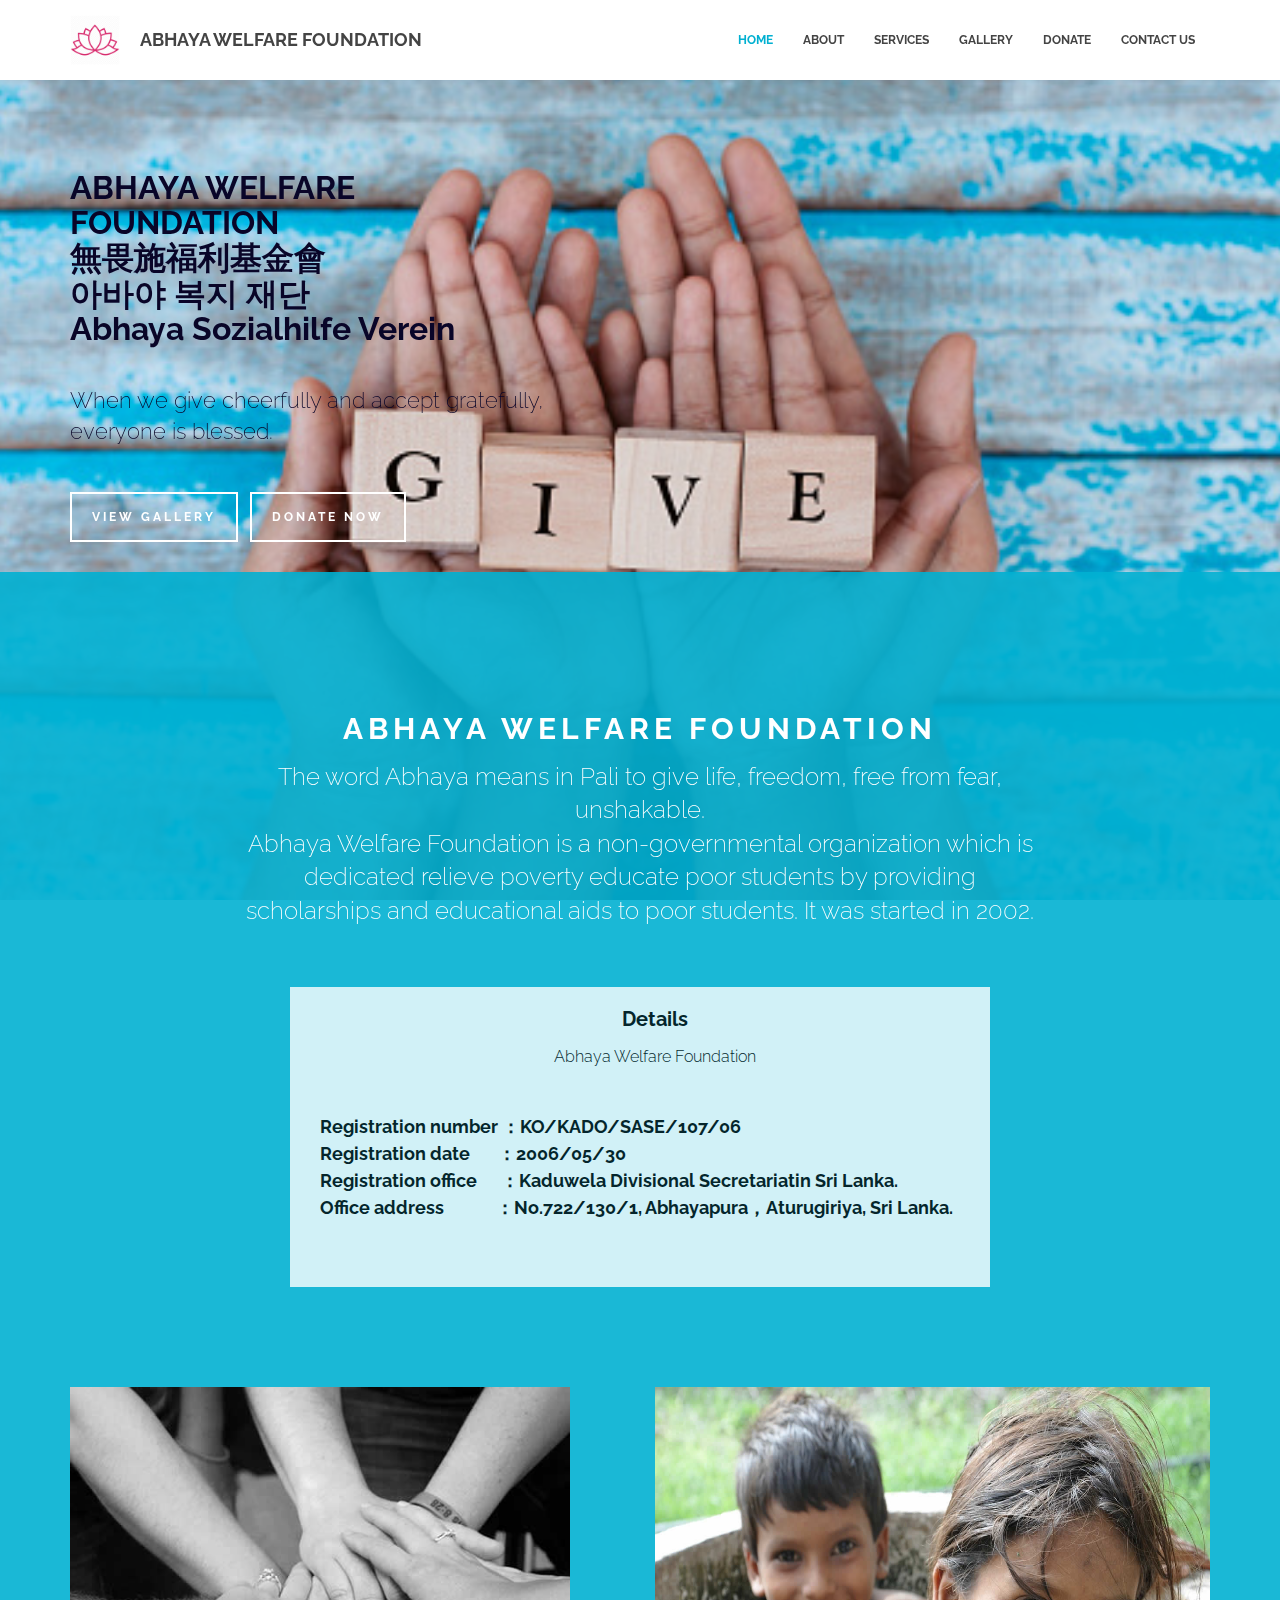
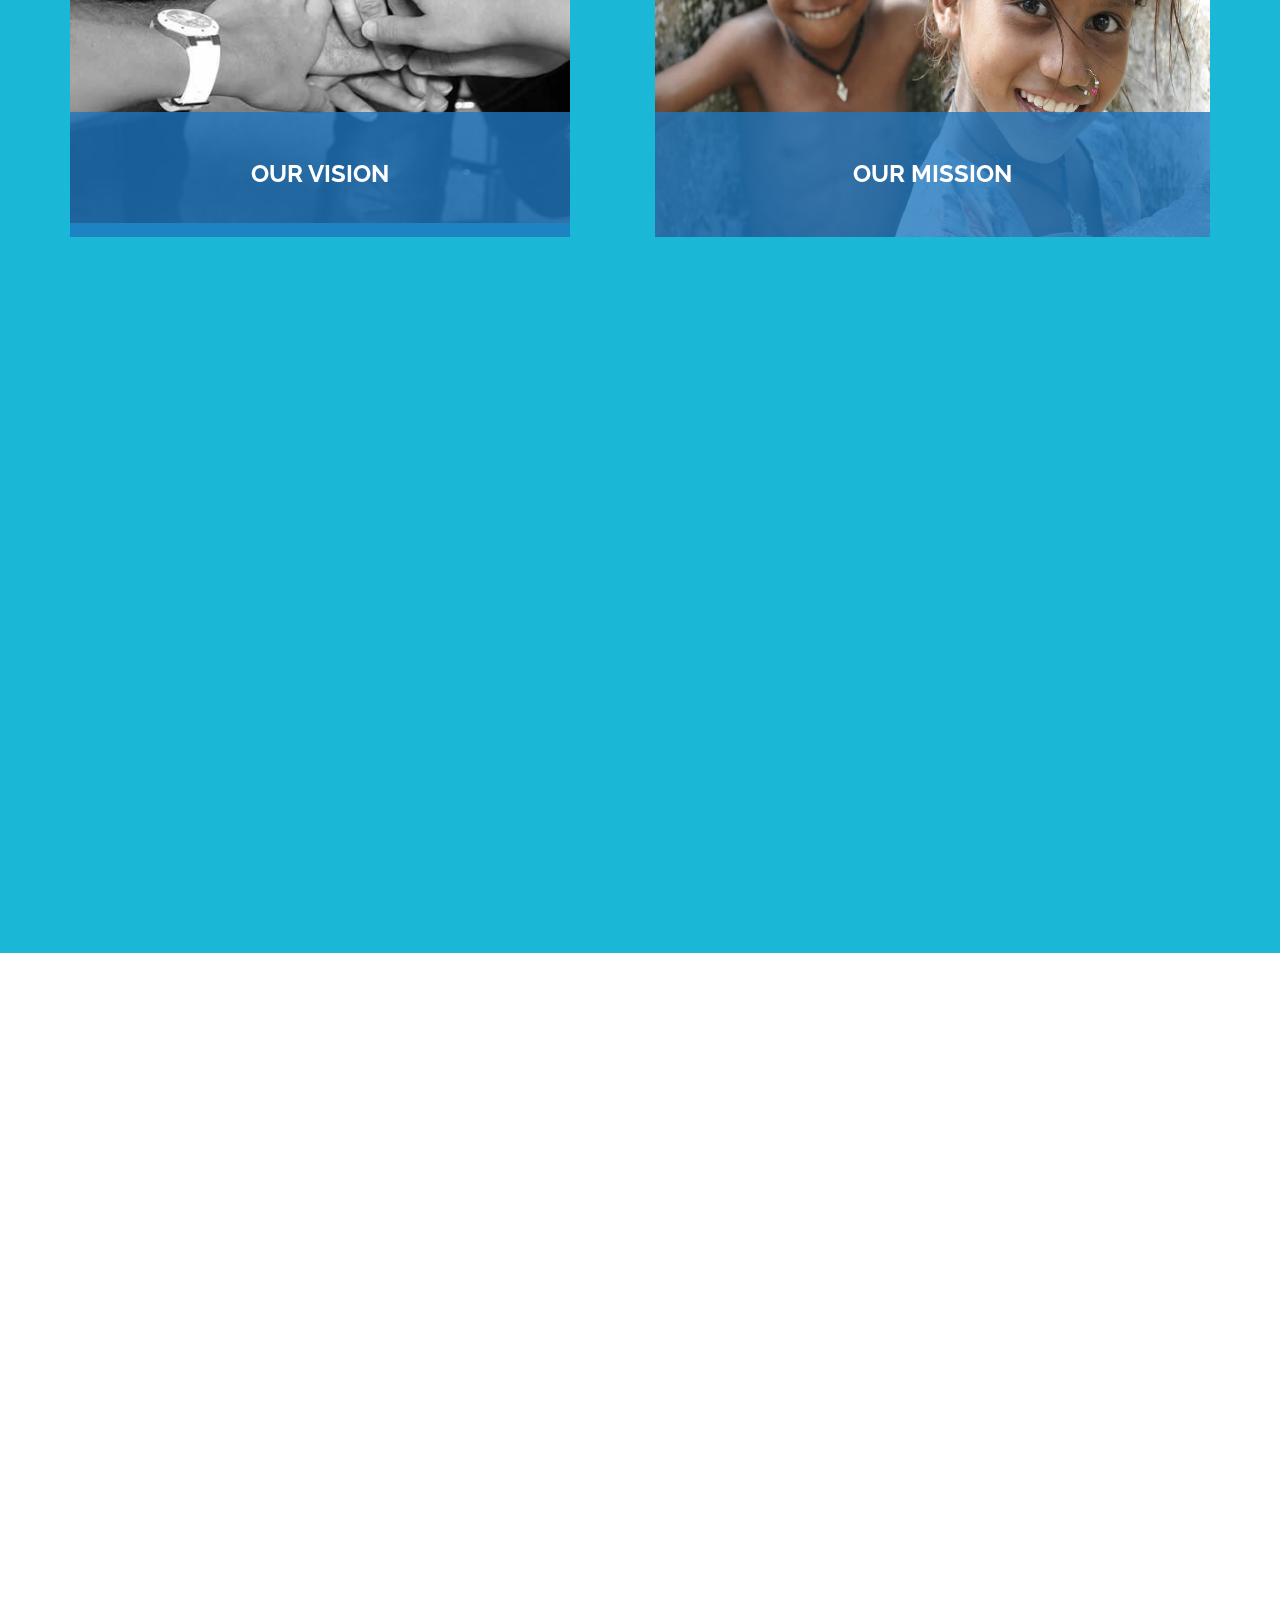
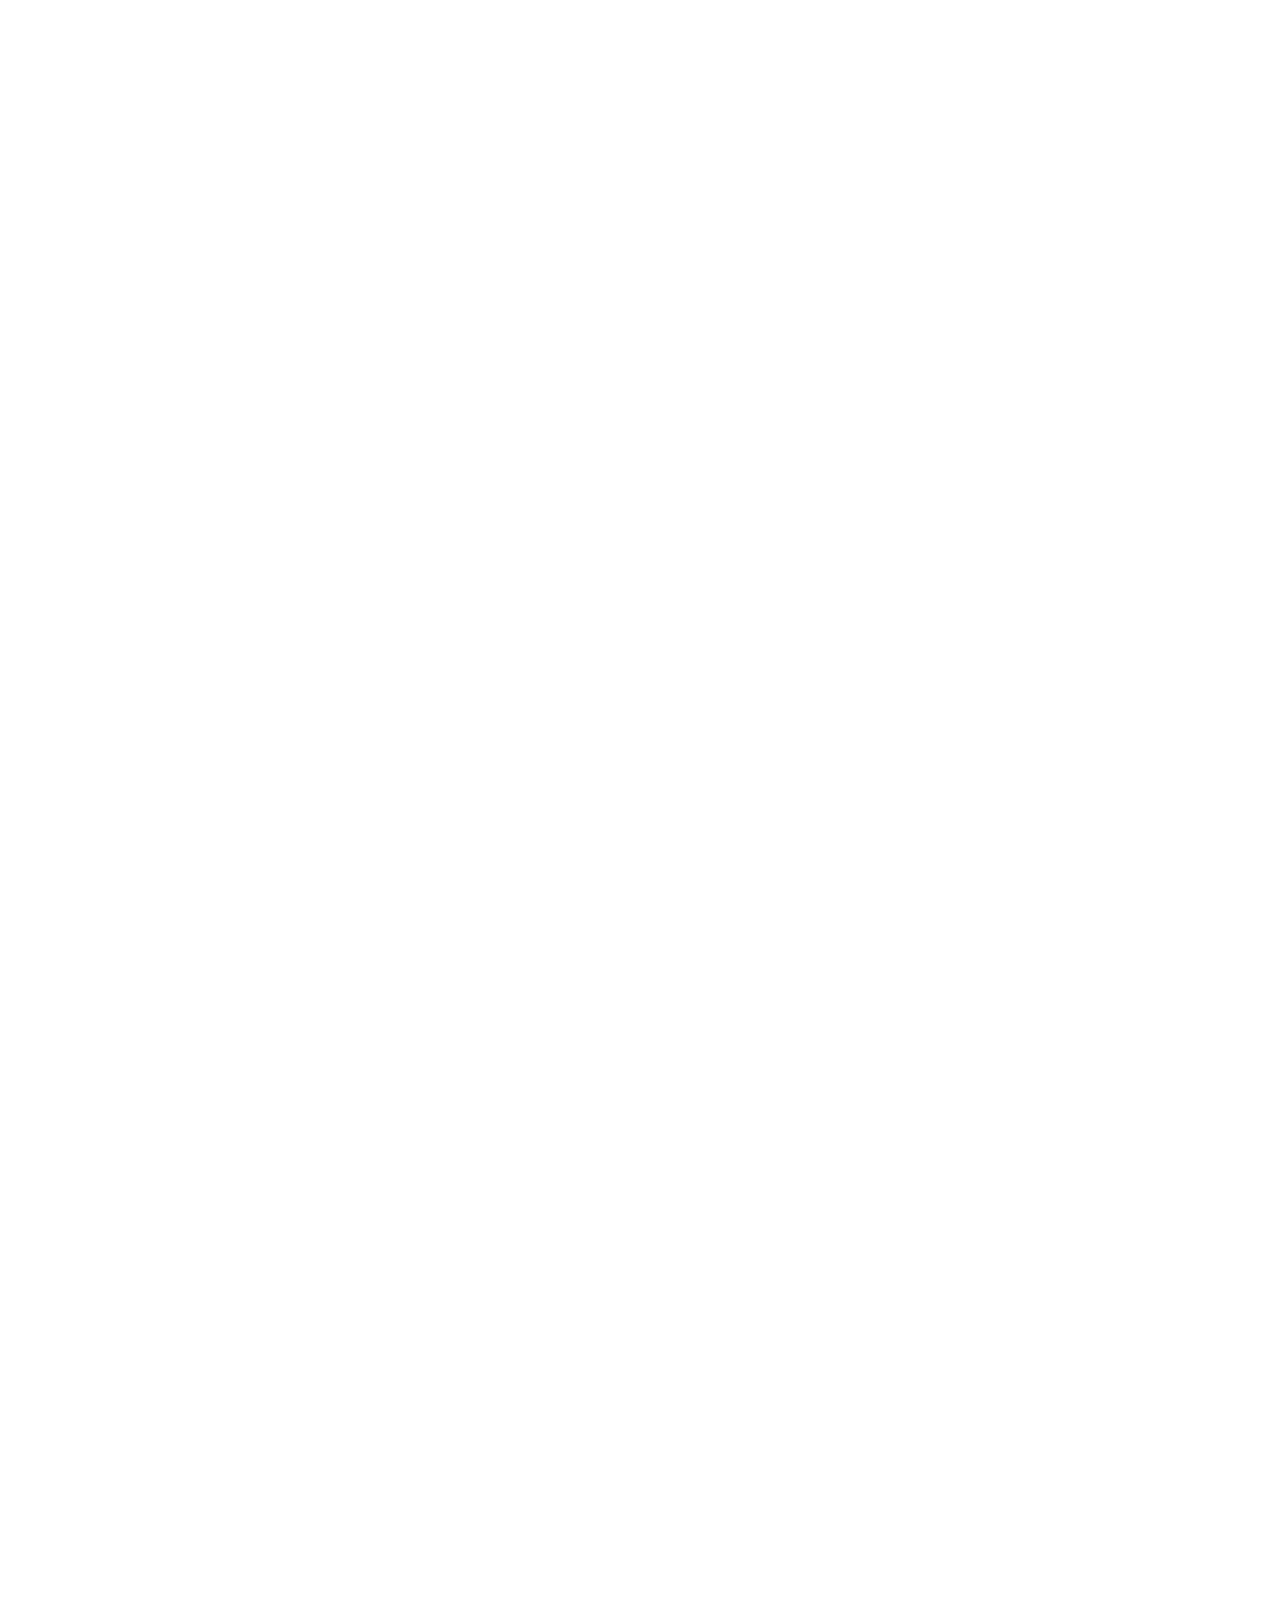
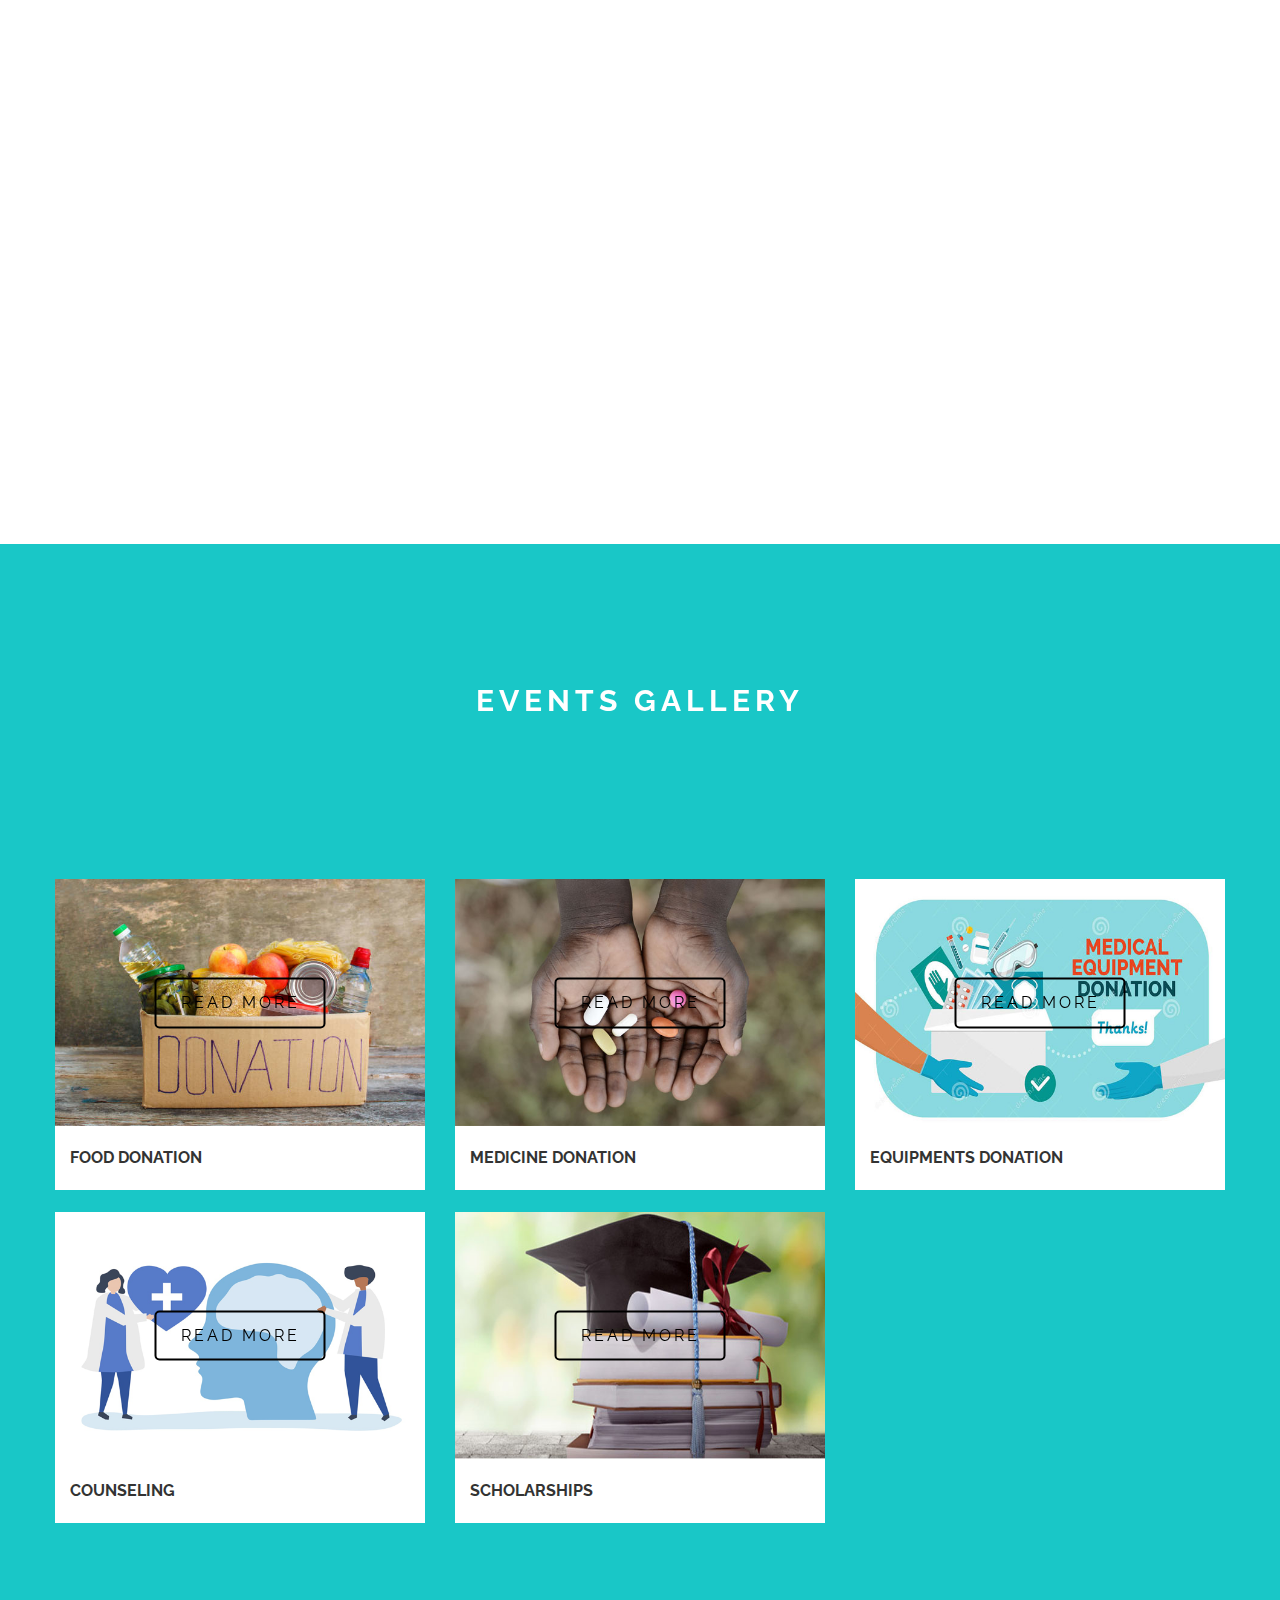
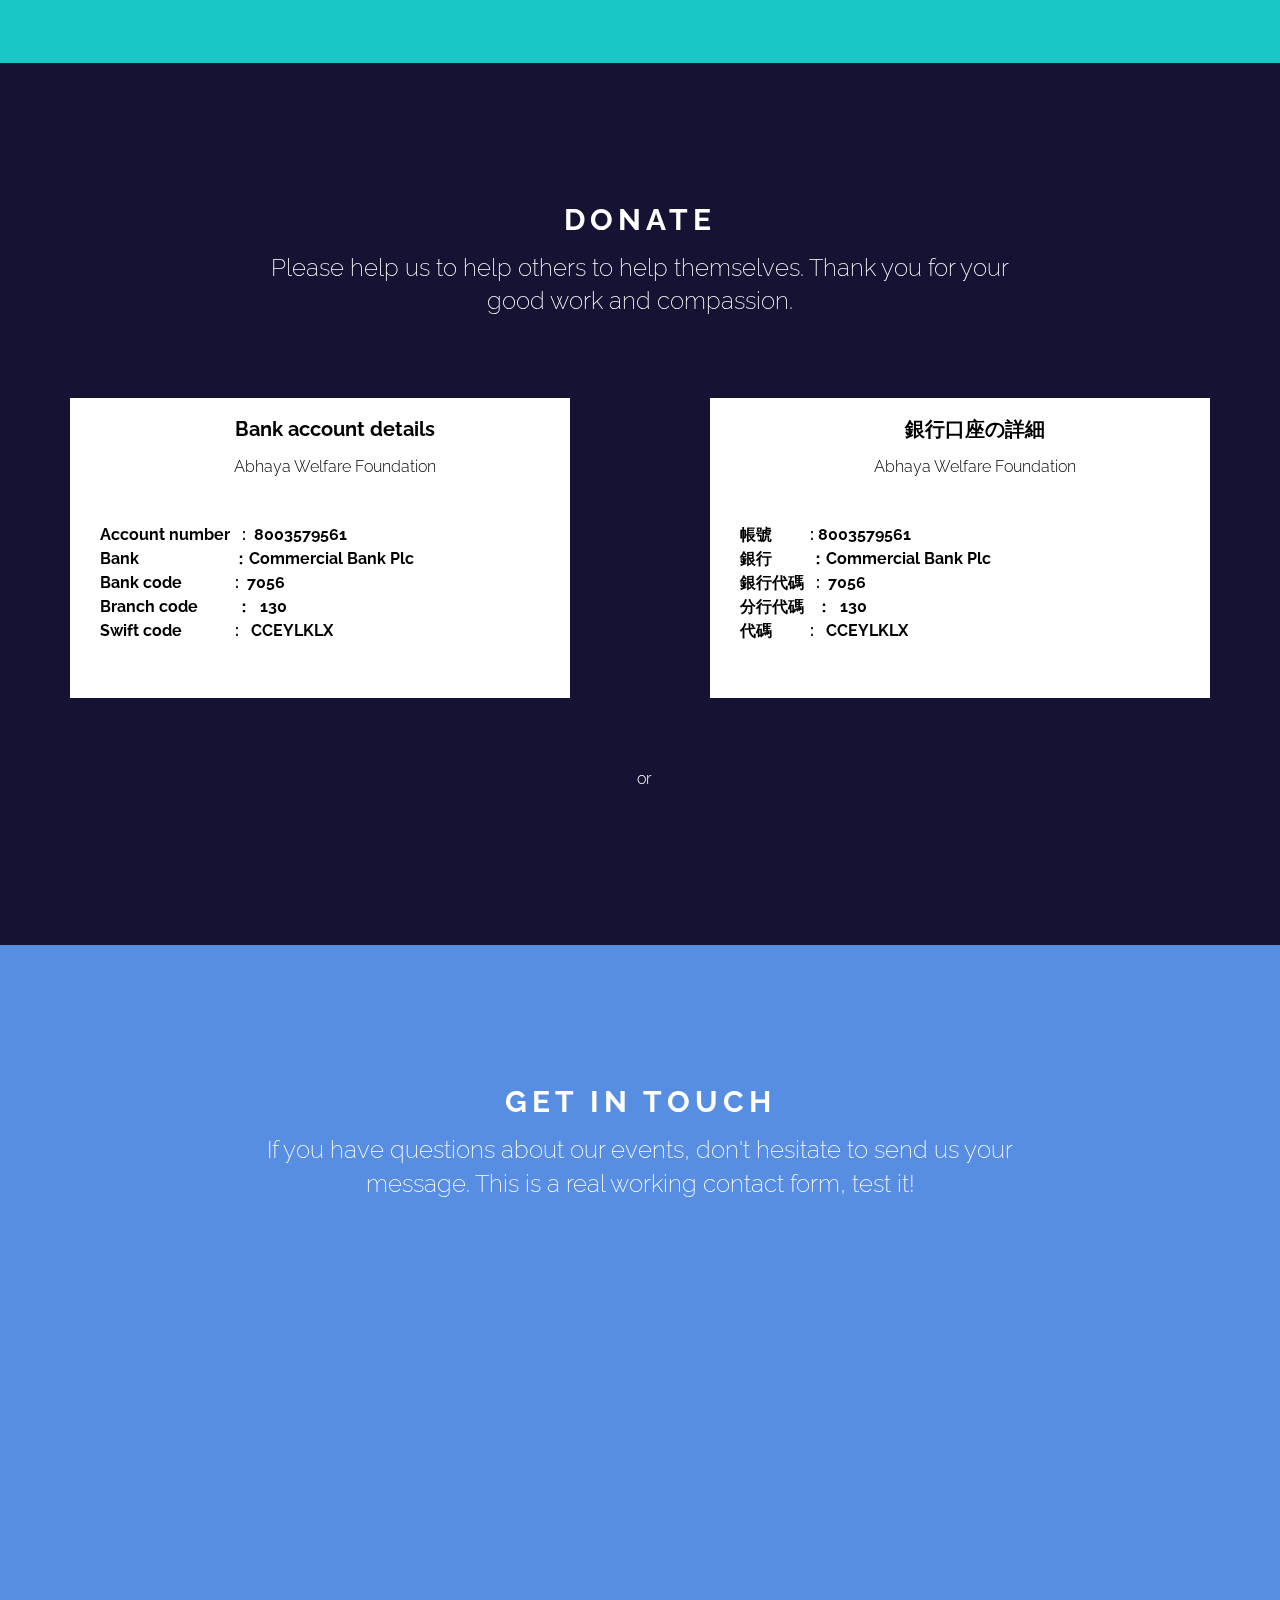
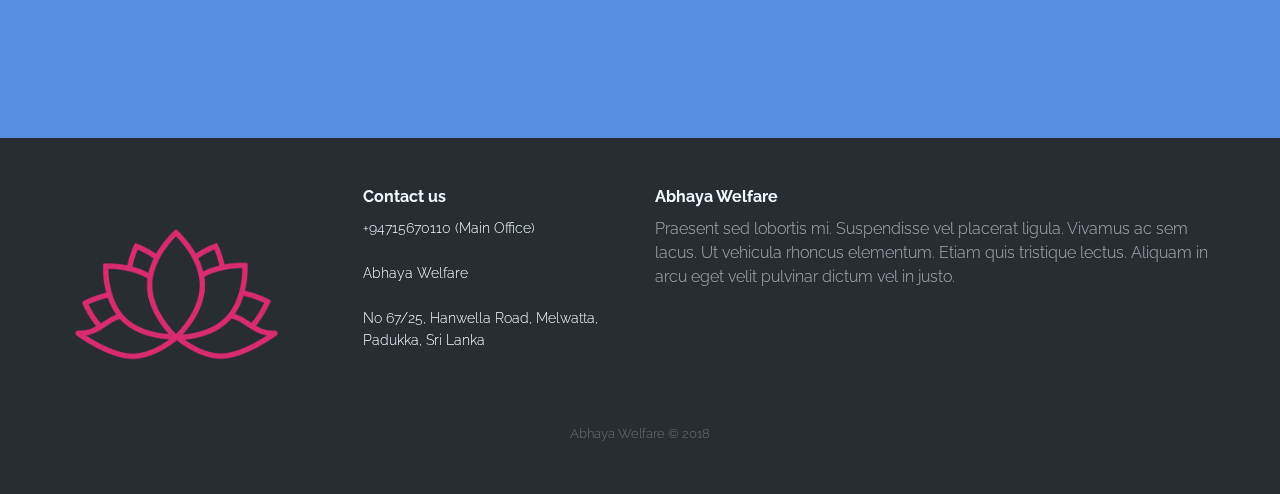
==== commit a775686f: "Update index.html" ====
--- a/Abaya-welfare/index.html
+++ b/Abaya-welfare/index.html
@@ -76,21 +76,21 @@
 <!-- Intro / Home
 	================================================================================================ -->
 
-<section id="hero" class="section" style="background-image: url('assets/img/img2.jpeg');">
+<section id="hero" class="section" >
 	<div class="container">
 		<div class="row">
 			<div class="col-md-5">
-				<div class="herotext">
-					<h2 class="wow bounceInDown" data-wow-duration="1s" data-wow-delay="0.1s">ABHAYA <span class="lighter">WELFARE</span><br> 無畏施福利基金會 <br> 아바야 복지 재단 <br> Abhaya Sozialhilfe Verein <br>
+				<div class="herotext" style="width: 500px;">
+					<h2 class="adjust-line-height" class="wow bounceInDown" data-wow-duration="1s" data-wow-delay="0.1s" style="color: #090528; ">ABHAYA WELFARE FOUNDATION</span><br> 無畏施福利基金會 <br> 아바야 복지 재단 <br> Abhaya Sozialhilfe Verein <br>
 					</h2>
 					<br>
-					<p class="lead wow zoomIn" data-wow-duration="2s" data-wow-delay="0.5s">
+					<p class="lead wow zoomIn" data-wow-duration="2s" data-wow-delay="0.5s" style="color: #090528;">
 						When we give cheerfully and accept gratefully, everyone is blessed.
 					</p>
 					<br>
 					<p>
-						<a href="#gallery" class="btn btn-default btn-lg wow fadeInLeft" role="button"> View Gallery </a> &nbsp; 
-						<button onclick="location.href='https://docs.google.com/forms/d/e/1FAIpQLScahznYicJo1smkHoxR3-vx7z7-o5a7yADmy5yP23KUxONo1Q/viewform?usp=sf_link'" type="button" class="btn btn-default btn-lg wow fadeInLeft">
+						<a href="#gallery" class="btn btn-default btn-lg wow fadeInLeft" role="button" style="font-weight: bold;"> View Gallery </a> &nbsp; 
+						<button onclick="location.href='https://docs.google.com/forms/d/e/1FAIpQLScahznYicJo1smkHoxR3-vx7z7-o5a7yADmy5yP23KUxONo1Q/viewform?usp=sf_link'" type="button" class="btn btn-default btn-lg wow fadeInLeft" style="font-weight: bold;">
 							DONATE NOW</button>
 
 						<!--<a href="#donate" class="btn btn-default btn-lg wow fadeInRight" role="button">Donate</a>
@@ -103,6 +103,8 @@
 		</div>
 	</div>
 	</section>
+
+
 
 
 
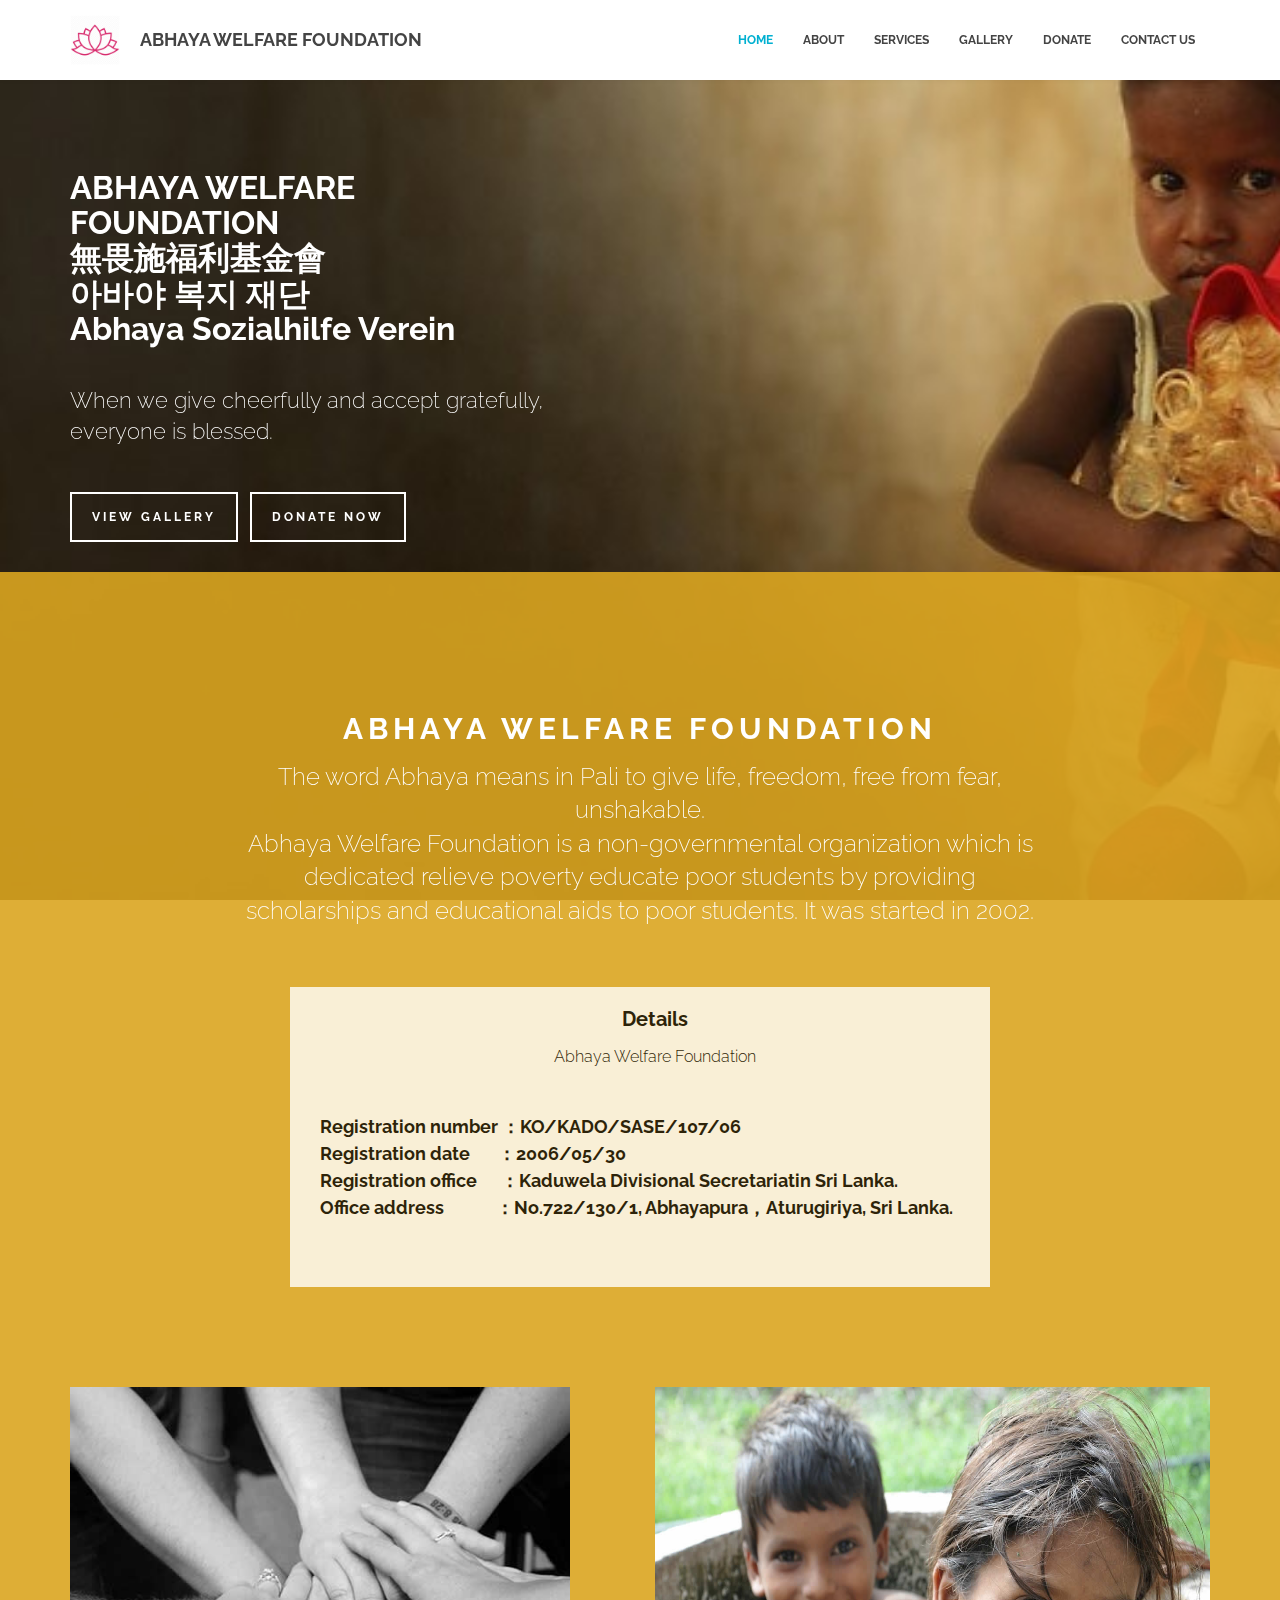
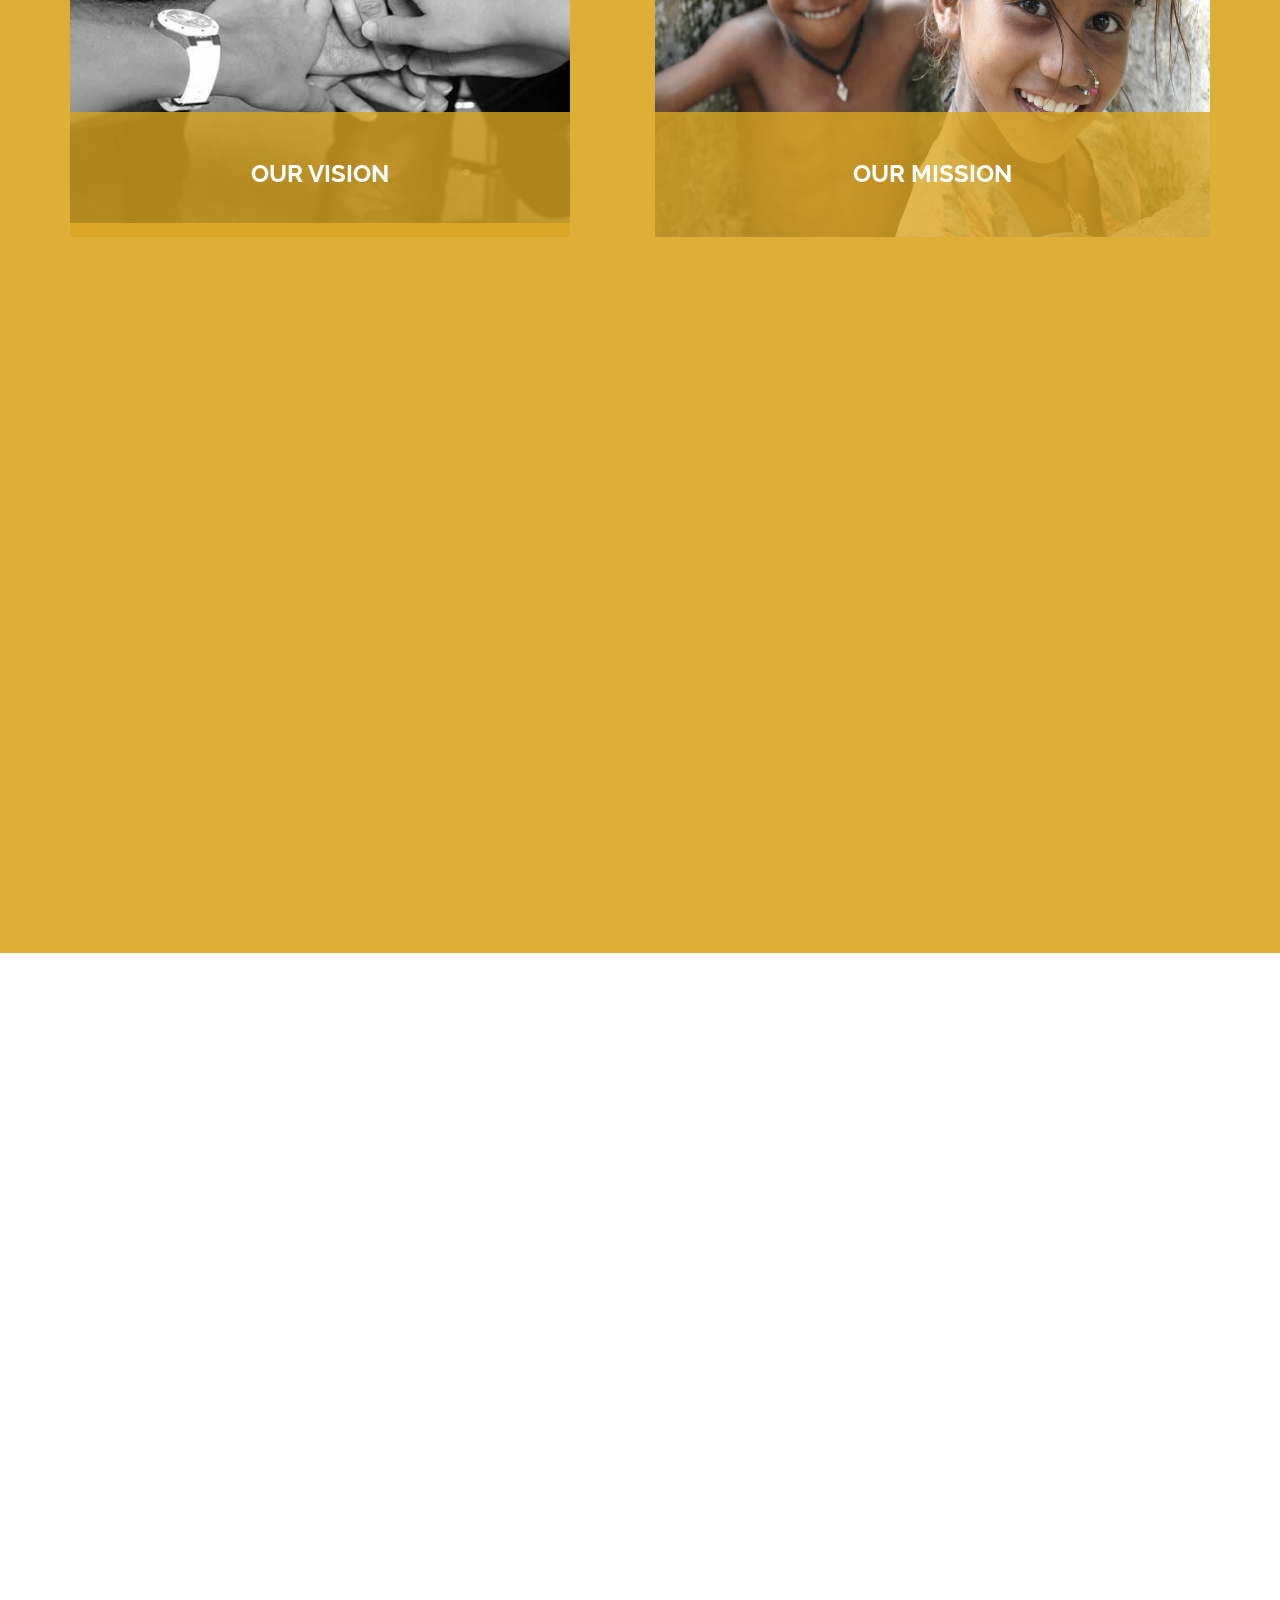
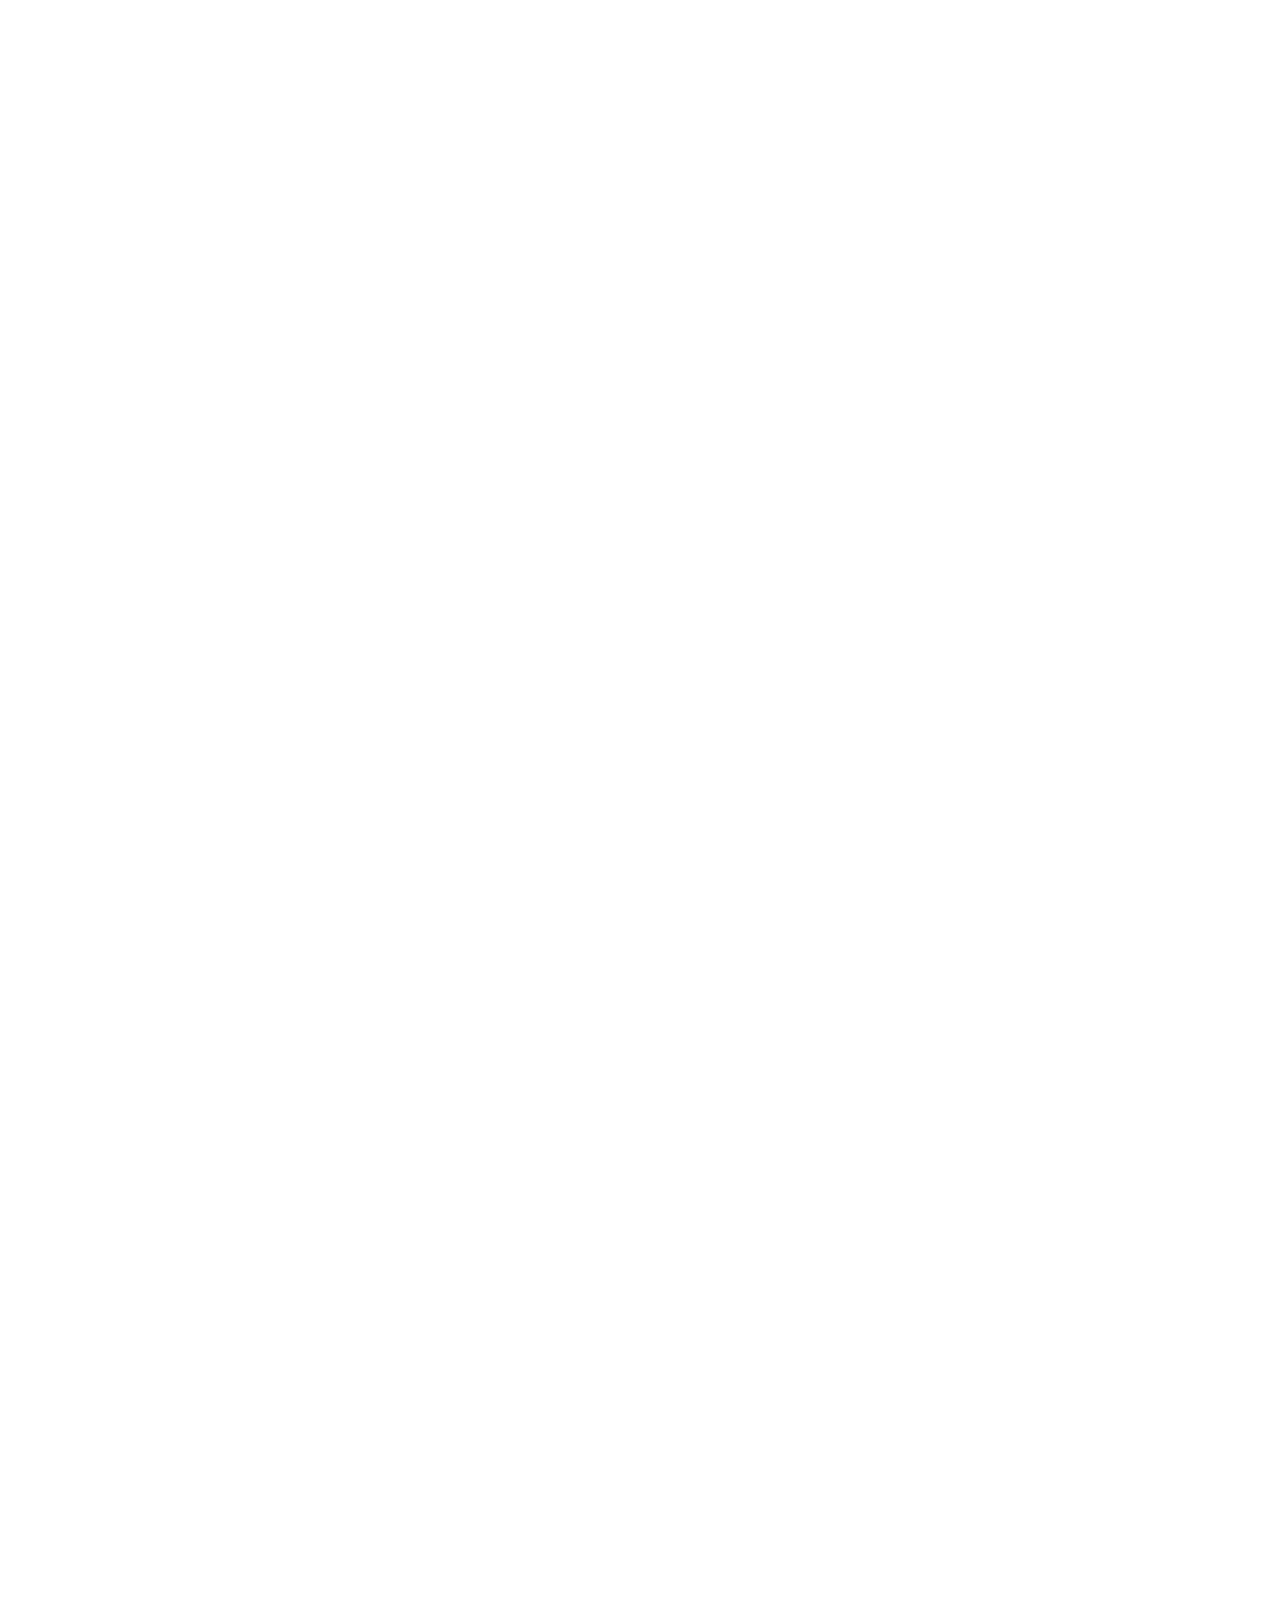
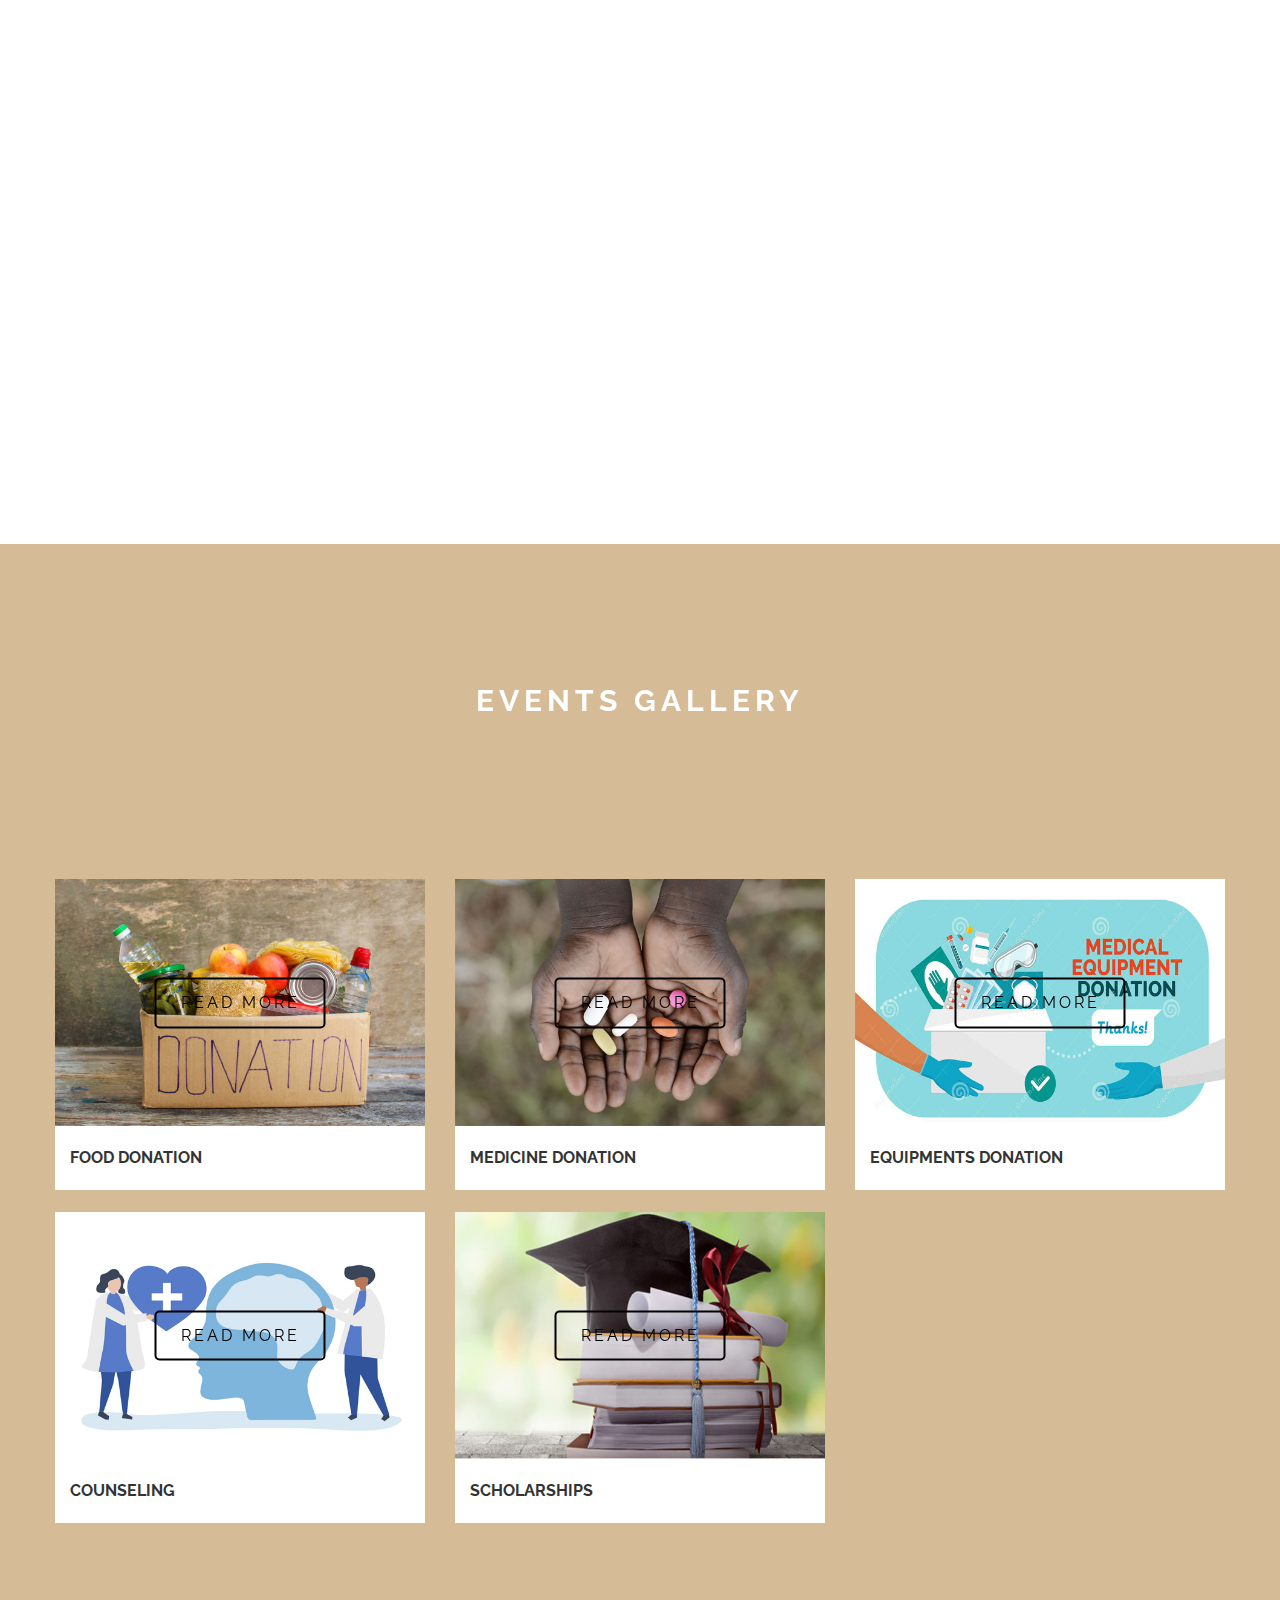
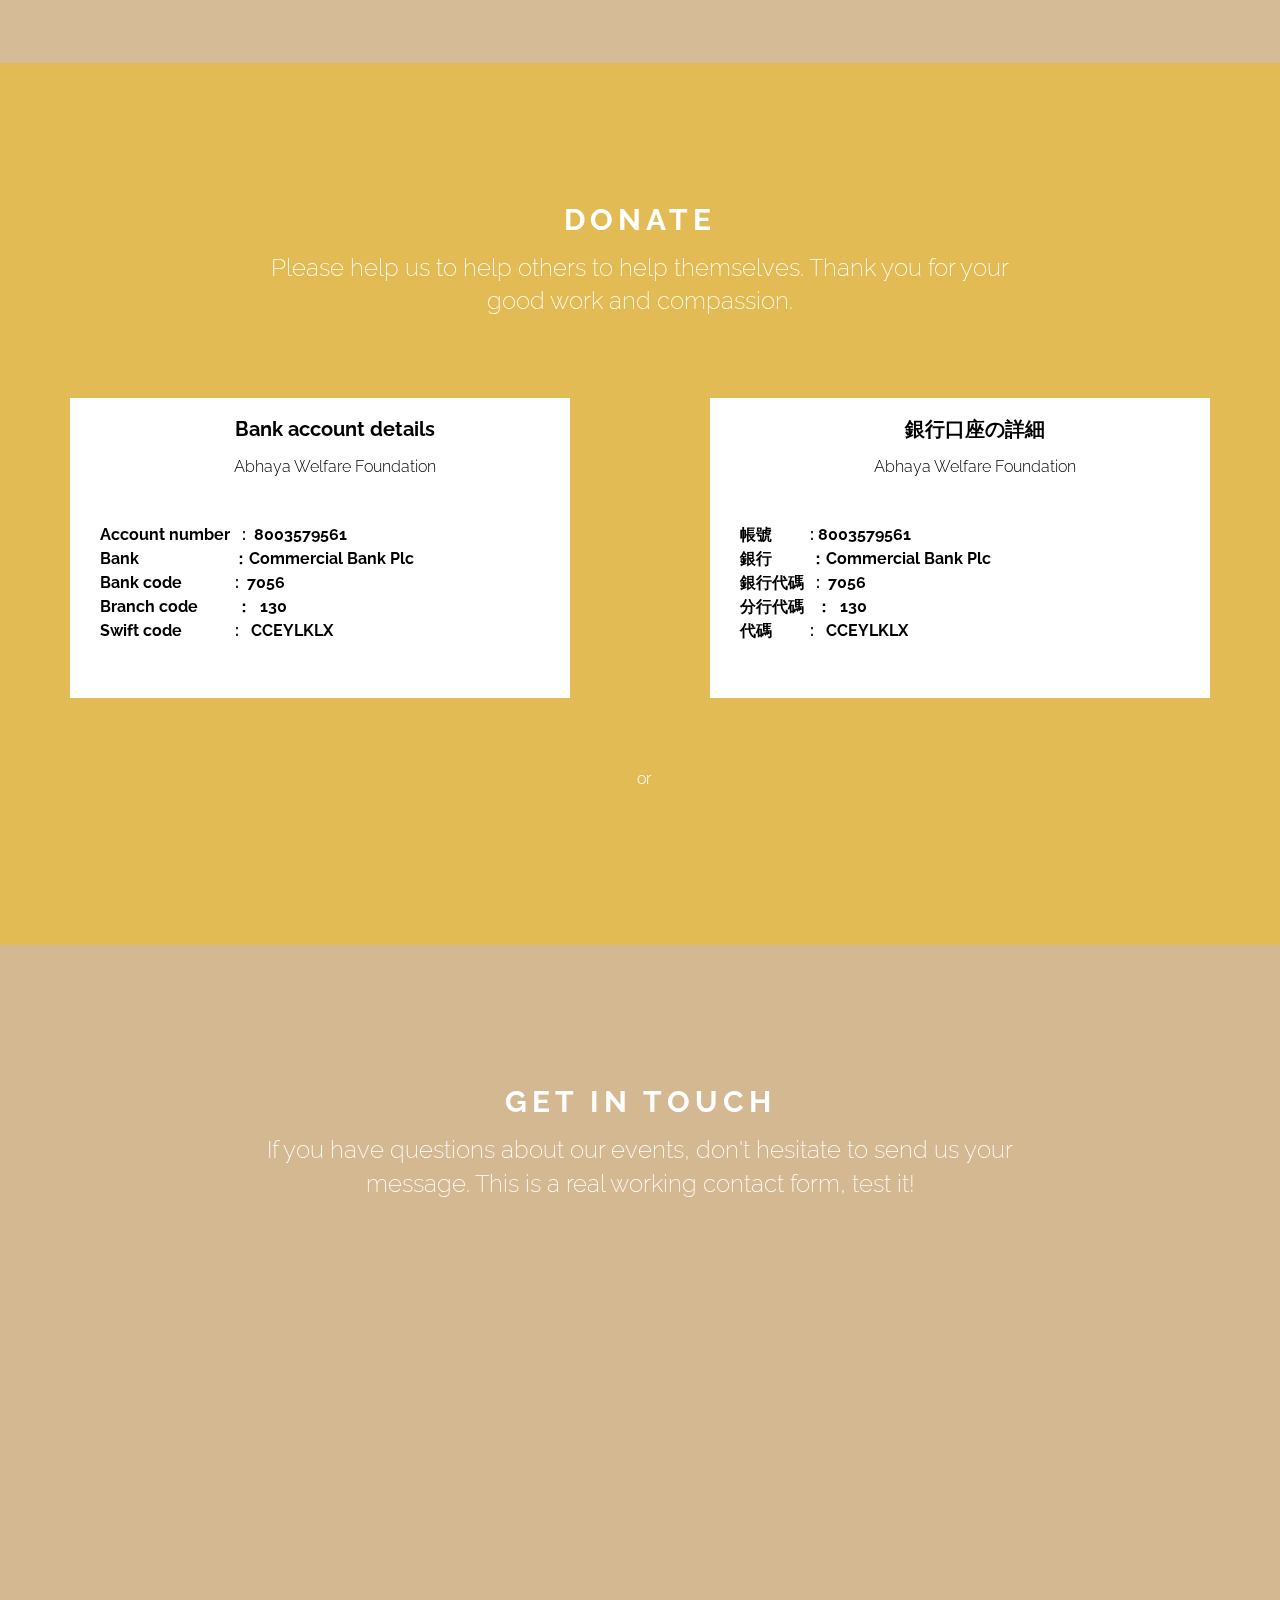
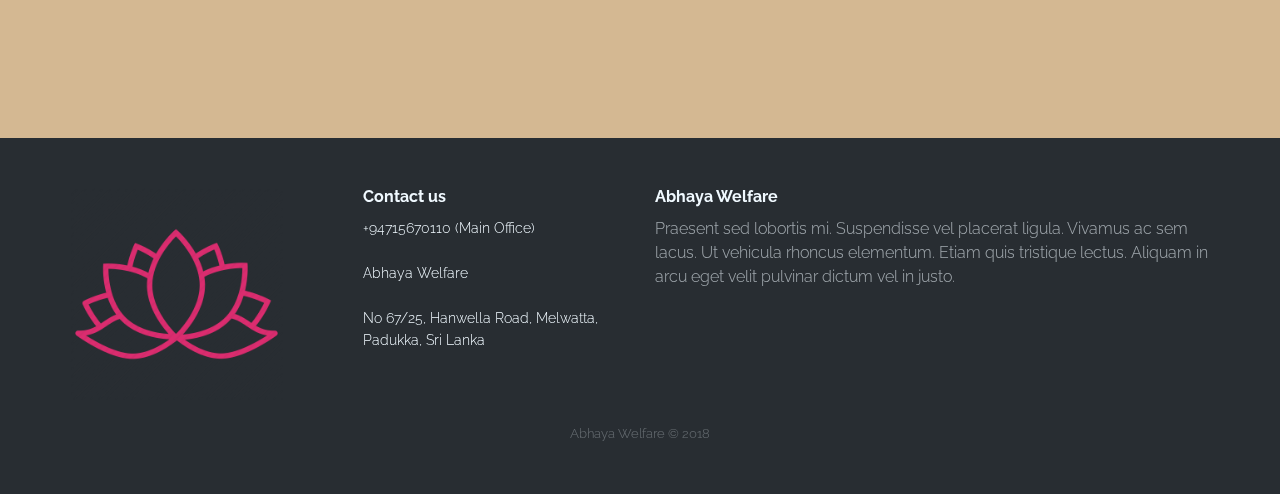
==== commit 980ff559: "Merge pull request #13 from nethmi1234/imalsha2" ====
--- a/Abaya-welfare/index.html
+++ b/Abaya-welfare/index.html
@@ -31,7 +31,7 @@
 
 <body>
 <!-- Begin Hero Bg -->
-<div id="parallax" style="background-image: url('assets/img/img1.jpg'); height: 100%;">
+<div id="parallax" style="background-image: url('assets/img/bnr1.jpg'); height: 100%;">
 </div>
 <!-- End Hero Bg
 	================================================== -->
@@ -81,10 +81,10 @@
 		<div class="row">
 			<div class="col-md-5">
 				<div class="herotext" style="width: 500px;">
-					<h2 class="adjust-line-height" class="wow bounceInDown" data-wow-duration="1s" data-wow-delay="0.1s" style="color: #090528; ">ABHAYA WELFARE FOUNDATION</span><br> 無畏施福利基金會 <br> 아바야 복지 재단 <br> Abhaya Sozialhilfe Verein <br>
+					<h2 class="adjust-line-height" class="wow bounceInDown" data-wow-duration="1s" data-wow-delay="0.1s" style="color: #fff; ">ABHAYA WELFARE FOUNDATION</span><br> 無畏施福利基金會 <br> 아바야 복지 재단 <br> Abhaya Sozialhilfe Verein <br>
 					</h2>
 					<br>
-					<p class="lead wow zoomIn" data-wow-duration="2s" data-wow-delay="0.5s" style="color: #090528;">
+					<p class="lead wow zoomIn" data-wow-duration="2s" data-wow-delay="0.5s" style="color: #fff;">
 						When we give cheerfully and accept gratefully, everyone is blessed.
 					</p>
 					<br>
@@ -116,7 +116,7 @@
 
 <section id="about" class="parallax section" > <!--style="background-image: url(logo.jpg);-->
 <div class="wrapsection">
-	<div class="parallax-overlay" style="background-color: #01b0d1;opacity:0.9;"></div>
+	<div class="parallax-overlay" style="background-color: rgba(218,165,32);opacity:0.9;"></div>
 	<div class="container">
 		<div class="row">
 			<div class="col-md-12">
@@ -252,7 +252,7 @@
 <!-- Random (Quote about donation)
 	========================================================================================================= -->
 
-	<section class="parallax section" style="background-image: url(assets/img/d.jpg);">
+	<section class="parallax section" style="background-image: url(assets/img/dd.jpg);">
 	
 		<div class="wrapsection">
 			<div class="container">
@@ -329,7 +329,7 @@
 			<div class="feature-right">
 			
 			<h4><p> Set up scholarships for poor children under the poverty line and give education materials for their education
-				<h6 style="font-size:smaller;color: lightslategrey;">&nbsp;&nbsp;&nbsp;&nbsp;&nbsp;&nbsp;&nbsp;&nbsp;&nbsp;为贫困线以下贫困儿童设立奖学金，为他们的教育提供教材</h6>
+				<h6 style="font-size:smaller;color: rgb(43, 44, 44);">&nbsp;&nbsp;&nbsp;&nbsp;&nbsp;&nbsp;&nbsp;&nbsp;&nbsp;为贫困线以下贫困儿童设立奖学金，为他们的教育提供教材</h6>
 			</p></h4>
 			
 			
@@ -342,7 +342,7 @@
 			</div> 
 			<div class="feature-right">
 			
-			<h4><p> Building Preschools, Schools, Vocational Training Centers, and Educational Institutes  and  Help Monks receive Buddhist Education <h6 style="font-size:smaller;color: lightslategrey;">&nbsp;&nbsp;&nbsp;&nbsp;&nbsp;&nbsp;&nbsp;&nbsp;&nbsp;建设学前班、学校、职业培训中心和教育机构</h6></p></h4>
+			<h4><p> Building Preschools, Schools, Vocational Training Centers, and Educational Institutes  and  Help Monks receive Buddhist Education <h6 style="font-size:smaller;color: rgb(43, 44, 44);">&nbsp;&nbsp;&nbsp;&nbsp;&nbsp;&nbsp;&nbsp;&nbsp;&nbsp;建设学前班、学校、职业培训中心和教育机构</h6></p></h4>
 			
 			</div> 
 			</div>  
@@ -354,7 +354,7 @@
 			<div class="feature-right">
 			
 			<h4><p>Distribute nutritious food to patients and pregnant mothers and also held food donation programs
-				<h6 style="font-size:smaller;color: lightslategrey;">&nbsp;&nbsp;&nbsp;&nbsp;&nbsp;&nbsp;&nbsp;&nbsp;&nbsp;向患者和孕妇分发营养食品，并举办食品捐赠计划</h6> </p></h4>
+				<h6 style="font-size:smaller;color: rgb(43, 44, 44);">&nbsp;&nbsp;&nbsp;&nbsp;&nbsp;&nbsp;&nbsp;&nbsp;&nbsp;向患者和孕妇分发营养食品，并举办食品捐赠计划</h6> </p></h4>
 			</div> 
 			</div> 
 			
@@ -365,7 +365,7 @@
 				<div class="feature-right">
 				
 				<h4><p>Provide free psychological counseling and care services to rebuild physical and mental health
-					<h6 style="font-size:smaller;color: lightslategrey;">&nbsp;&nbsp;&nbsp;&nbsp;&nbsp;&nbsp;&nbsp;&nbsp;&nbsp;提供免费心理疏导护理服务，重建身心健康</h6>
+					<h6 style="font-size:smaller;color: rgb(43, 44, 44);">&nbsp;&nbsp;&nbsp;&nbsp;&nbsp;&nbsp;&nbsp;&nbsp;&nbsp;提供免费心理疏导护理服务，重建身心健康</h6>
 				</p></h4>
 				</div> 
 				</div>  
@@ -378,7 +378,7 @@
 		<div class="feature-right">
 		
 		<h4><p> Build houses for the poor people and provide necessary services
-			<h6 style="font-size:smaller;color: lightslategrey;">&nbsp;&nbsp;&nbsp;&nbsp;&nbsp;&nbsp;&nbsp;&nbsp;&nbsp;为贫困人口建房并提供必要的服务</h6>
+			<h6 style="font-size:smaller;color: rgb(43, 44, 44);">&nbsp;&nbsp;&nbsp;&nbsp;&nbsp;&nbsp;&nbsp;&nbsp;&nbsp;为贫困人口建房并提供必要的服务</h6>
 		</p></h4>
 		</div> 
 		</div>  
@@ -390,7 +390,7 @@
 		<div class="feature-right">
 		
 		<h4><p>Build Hospice wards and hospitals Provide free medicine to those in need and the poor
-			<h6 style="font-size:smaller;color: lightslategrey;">&nbsp;&nbsp;&nbsp;&nbsp;&nbsp;&nbsp;&nbsp;&nbsp;&nbsp;建立临终关怀病房和医院 为有需要的人和穷人提供免费药品
+			<h6 style="font-size:smaller;color: rgb(43, 44, 44);">&nbsp;&nbsp;&nbsp;&nbsp;&nbsp;&nbsp;&nbsp;&nbsp;&nbsp;建立临终关怀病房和医院 为有需要的人和穷人提供免费药品
 
 			</h6>
 		</p></h4>
@@ -403,7 +403,7 @@
 		</div> 
 		<div class="feature-right">
 		
-		<h4><p>Provide relief services in times of Landslides, Floods, Fire, Earthquakes Tsunamis or any other natural and man made disasters<h6 style="font-size:smaller;color: lightslategrey;">&nbsp;&nbsp;&nbsp;&nbsp;&nbsp;&nbsp;&nbsp;&nbsp;&nbsp;为人为或自然灾害提供服务</h6></p></h4>
+		<h4><p>Provide relief services in times of Landslides, Floods, Fire, Earthquakes Tsunamis or any other natural and man made disasters<h6 style="font-size:smaller;color: rgb(43, 44, 44);">&nbsp;&nbsp;&nbsp;&nbsp;&nbsp;&nbsp;&nbsp;&nbsp;&nbsp;为人为或自然灾害提供服务</h6></p></h4>
 		</div> 
 		</div> 
 		
@@ -413,7 +413,7 @@
 			</div> 
 			<div class="feature-right">
 			
-			<h4><p> Renovating and Restoring Monasteries and helping in missionary work<h6 style="font-size:smaller;color: lightslategrey;">&nbsp;&nbsp;&nbsp;&nbsp;&nbsp;&nbsp;&nbsp;&nbsp;&nbsp;修缮和修复寺院并协助传教工作</h6></p></h4>
+			<h4><p> Renovating and Restoring Monasteries and helping in missionary work<h6 style="font-size:smaller;color: rgb(43, 44, 44);">&nbsp;&nbsp;&nbsp;&nbsp;&nbsp;&nbsp;&nbsp;&nbsp;&nbsp;修缮和修复寺院并协助传教工作</h6></p></h4>
 			</div> 
 			</div>  
 		</div>  
@@ -426,7 +426,7 @@
 				<img src="img11.jpg" class="img-fluid">
 			</div>
 			<div class="col-md-6 text-justify wow fadeInRight">
-				<h3 style="color: lightslategrey;">What we do</h3>
+				<h3 style="color: rgb(43, 44, 44);">What we do</h3>
 				<p class="txt"> At present, the gap between the rich and the poor in Sri Lanka is widening. Among many goals of the foundation is to help more needy students. Our plan is to provide Sri Lankan Rs. 1,000 per month to this group of poor students. The monthly scholarship donation amount is approximately $ 7 (US dollars).
 				</p>
 				<p>We also wish to donate school supplies such as school bags, books and shoes. We have two basic guidelines for helping: (1) must be students; (2) parents are unable to continue to provide children with education.</p>
@@ -435,7 +435,7 @@
 			</div></div>
 			<div class="row">
 			<div class="col-md-6 text-justify  wow fadeInLeft">
-				<h3 style="color:lightslategrey">Our biggest dream</h3>
+				<h3 style="color:rgb(43, 44, 44)">Our biggest dream</h3>
 				
 				<p class="txt"> We also hope to help patients who cannot afford necessary medicines and to distribute wheelchairs and crutches to people with disabilities, as well as reading glasses, myopia glasses and so on.
 				</p>
@@ -464,7 +464,7 @@
 				<img src="img444.jpg" class="img-fluid">
 			</div>
 			<div class="col-md-6 text-justify wow fadeInRight">
-				<h3 style="color:lightslategrey">我们做什么和目标</h3>
+				<h3 style="color:rgb(43, 44, 44)">我们做什么和目标</h3>
 				<p class="txt"> 目前，斯里蘭卡的貧富差距正在擴大。基金會的眾多目標之一是幫助更多家庭经济困难的學生。我們的計畫是每月提供1000块斯里蘭卡盧比給這个貧困學生群体。每月獎學金捐贈金額約為7美元（美元）。
 				</p>
 				<p> 我們也希望得到捐贈的學習用品：如書包、書籍和鞋子。 我們有兩個基本準則來幫助他們：（1）必須是學生；  (2)父母無法繼續為孩子提供教育。
@@ -504,7 +504,7 @@
 
 	<section id="gallery" class="parallax section" style="background-image: url(http://themepush.com/demo/runcharity/assets/img/2.jpg);">
 		<div class="wrapsection">
-			<div class="parallax-overlay" style="background-color:#00c1c1;opacity:0.9;"></div>
+			<div class="parallax-overlay" style="background-color:#D2B48C;opacity:0.9;"></div>
 			<div class="container">
 				<div class="row">
 					<div class="col-md-12 sol-sm-12">
@@ -592,7 +592,7 @@
 
 <section id="donate" class="parallax section" style="background-image: url(http://themepush.com/demo/runcharity/assets/img/map.png);">
 	<div class="wrapsection">
-		<div class="parallax-overlay" style="background-color: #090528;opacity:0.95;"></div>
+		<div class="parallax-overlay" style="background-color:rgba(218,165,32,0.8);opacity:0.95;"></div>
 		<div class="container">
 			<div class="row">
 				<div class="col-md-12">
@@ -658,7 +658,7 @@
 	============================================================================================================ -->
 	<section id="contactarea" class="parallax section" style="background-image: url(http://themepush.com/demo/runcharity/assets/img/map.png);">
 		<div class="wrapsection">
-			<div class="parallax-overlay" style="background-color: #4f88df;opacity:0.95;"></div>
+			<div class="parallax-overlay" style="background-color: #D2B48C;opacity:0.95;"></div>
 			<div class="container">
 				<div class="row">
 					<div class="col-md-12">
--- a/Abaya-welfare/assets/css/style.css
+++ b/Abaya-welfare/assets/css/style.css
@@ -122,7 +122,8 @@
 	position: absolute;
 	bottom: 0;
 	text-align: center;
-	background: rgba(31, 118, 189, 0.8);
+	background: rgba(218,165,32,0.8);
+	
 	width: 100%;
 	color: #fff;
 	text-transform: uppercase;
@@ -140,7 +141,8 @@
 	padding: 25px;
 	color: #fff;
 	text-align: justify;
-	background: rgba(31, 118, 189, 0.9);
+	background:#ddb65d;
+	
 	border-bottom: 1px solid #fff;
 	visibility: hidden;
 	opacity: 0;
@@ -1333,7 +1335,7 @@
 {
     padding-top: 100px;
     padding-bottom: 100px;
-    background: linear-gradient(rgba(0, 4, 65, 0.8),rgba(0, 2, 46,0.8)),url(images/feature-background.jpg);
+    background: linear-gradient(rgba(218,165,32,0.8),rgba(218,165,32,0.8)),url(images/feature-background.jpg);
     background-position: center;
     background-size: cover;
     background-attachment: fixed;
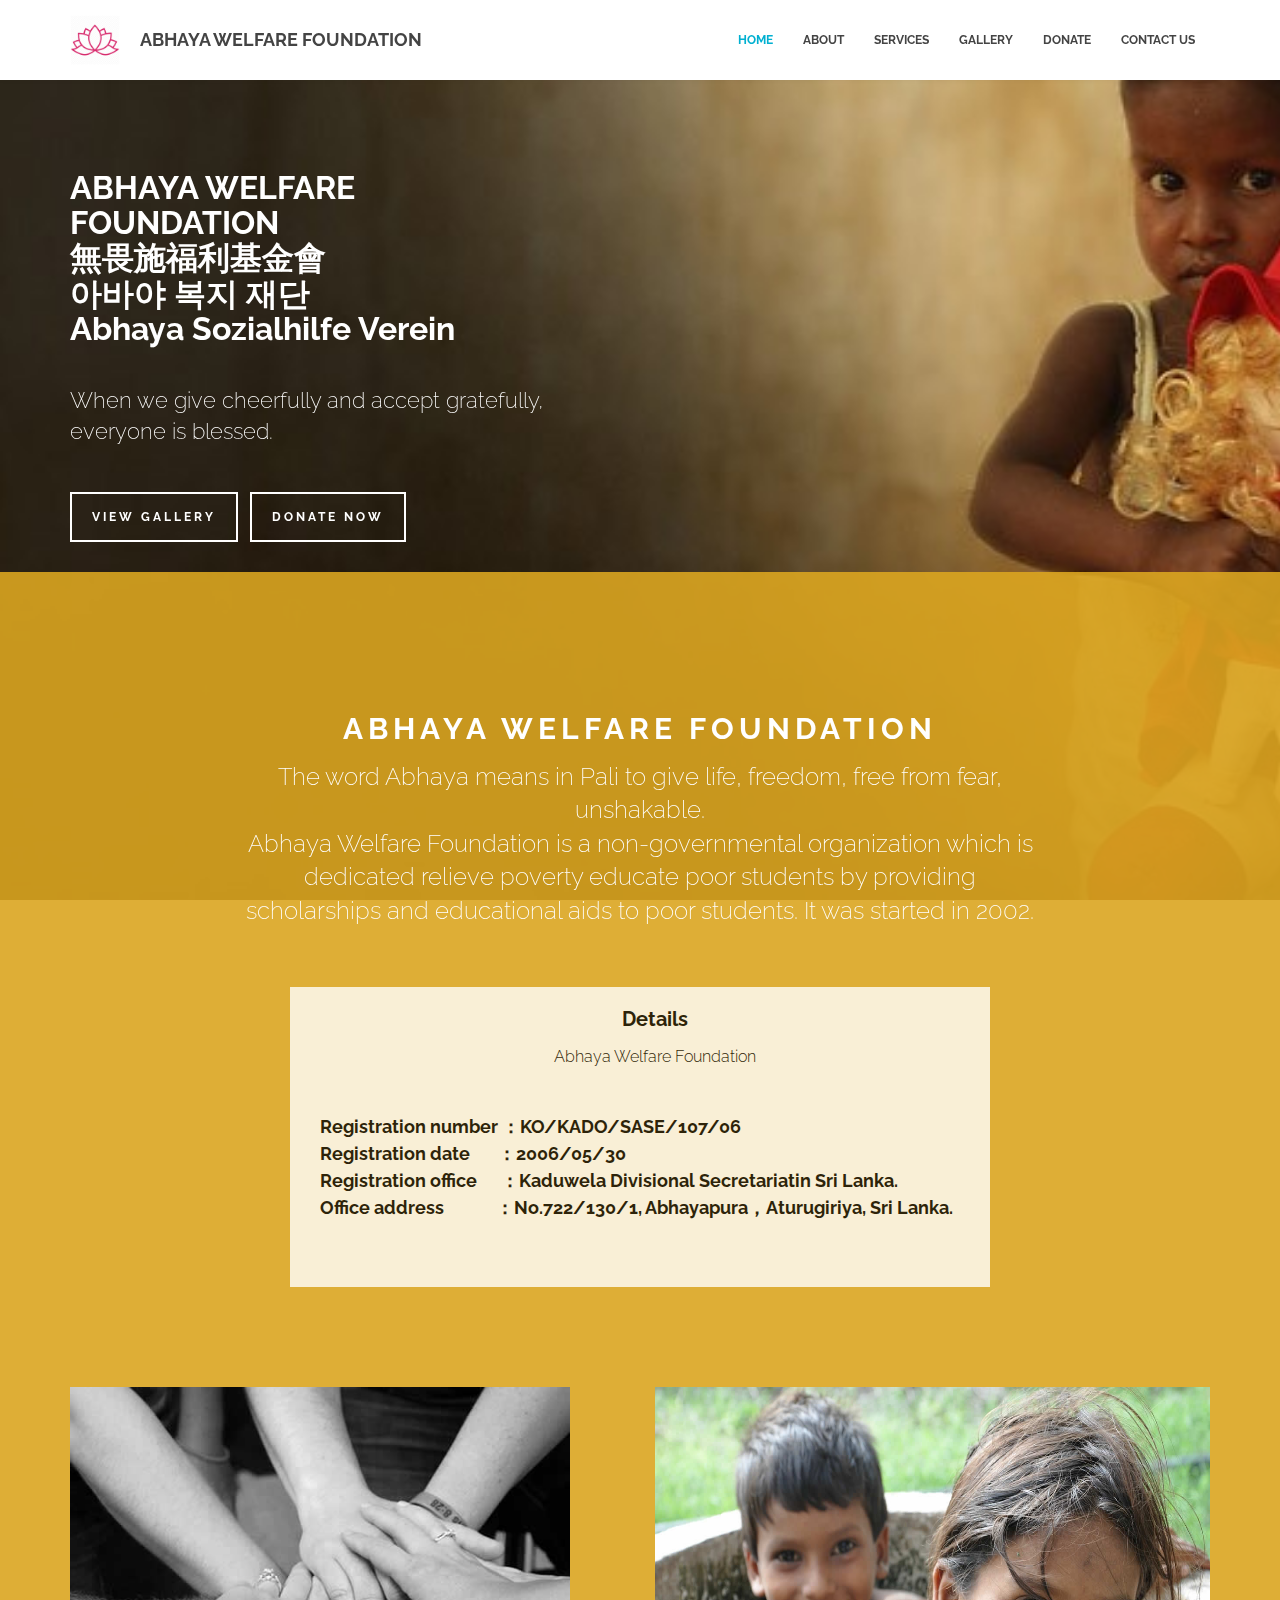
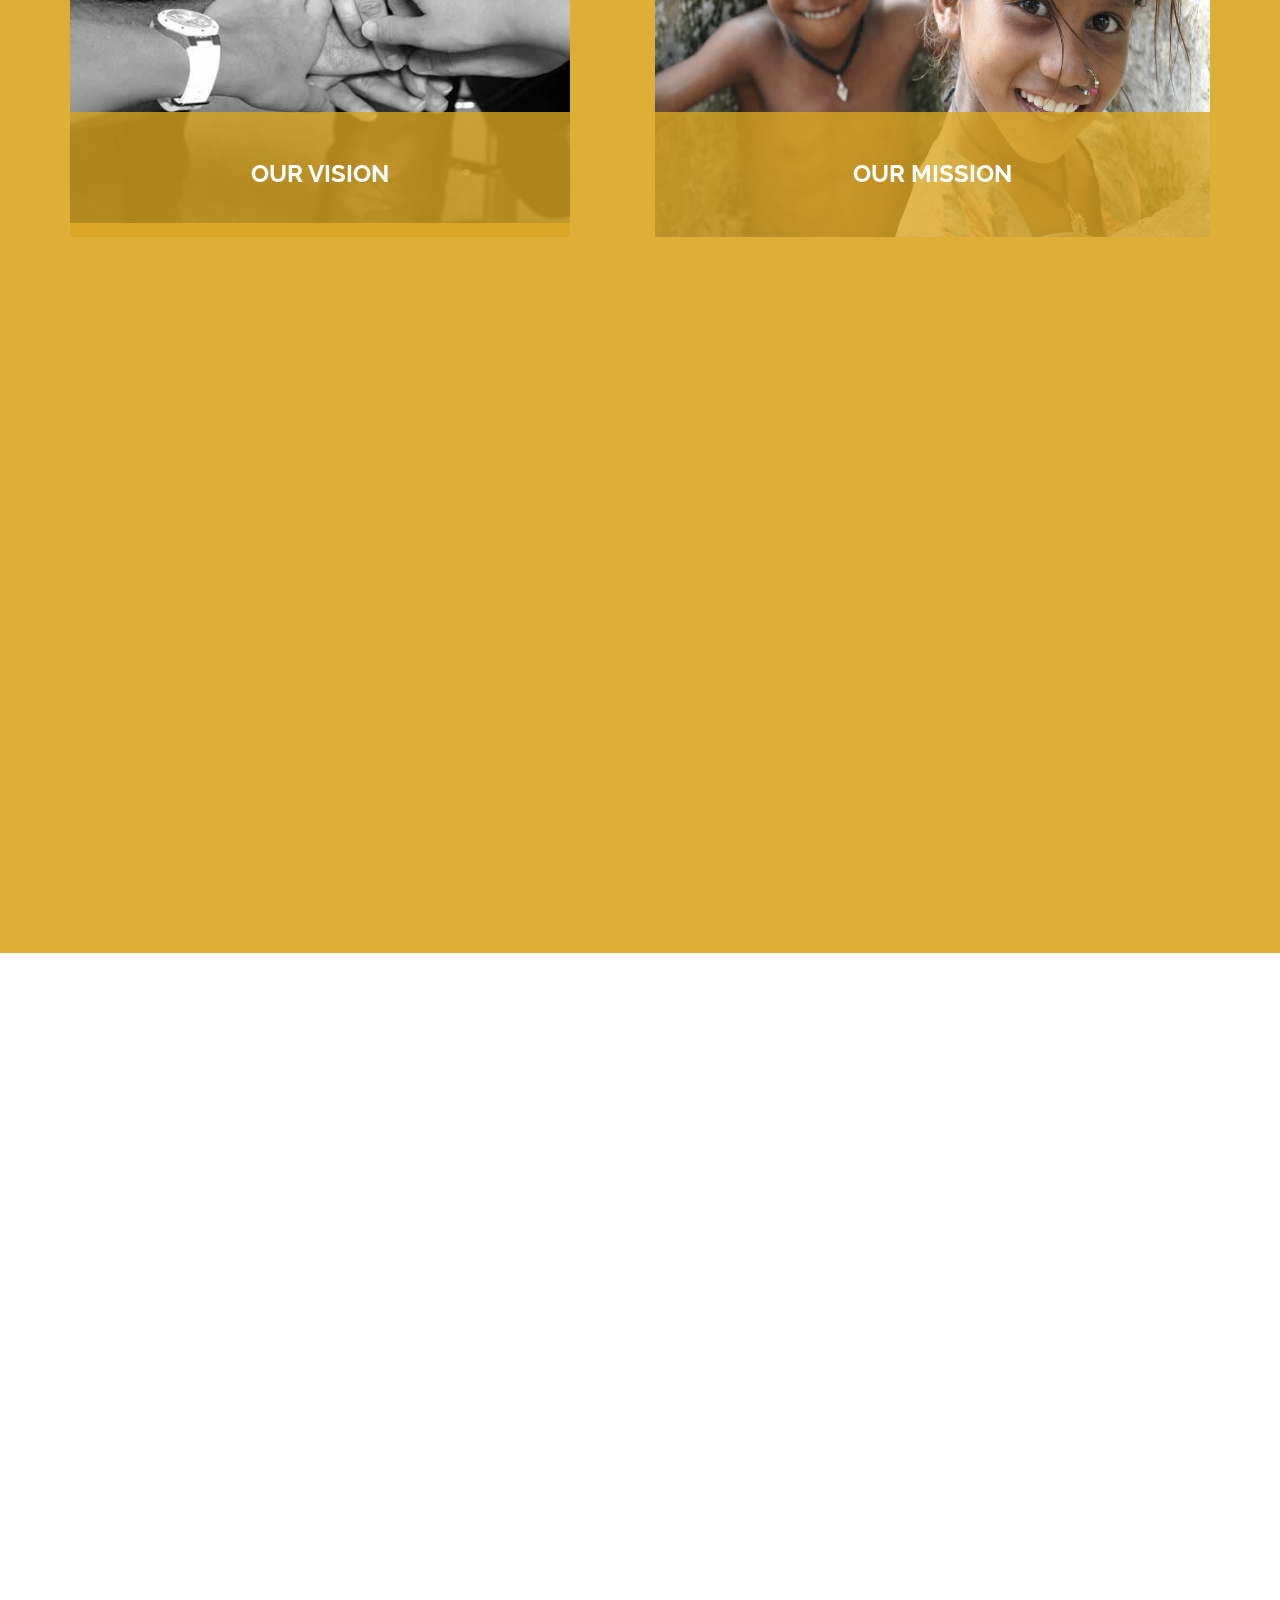
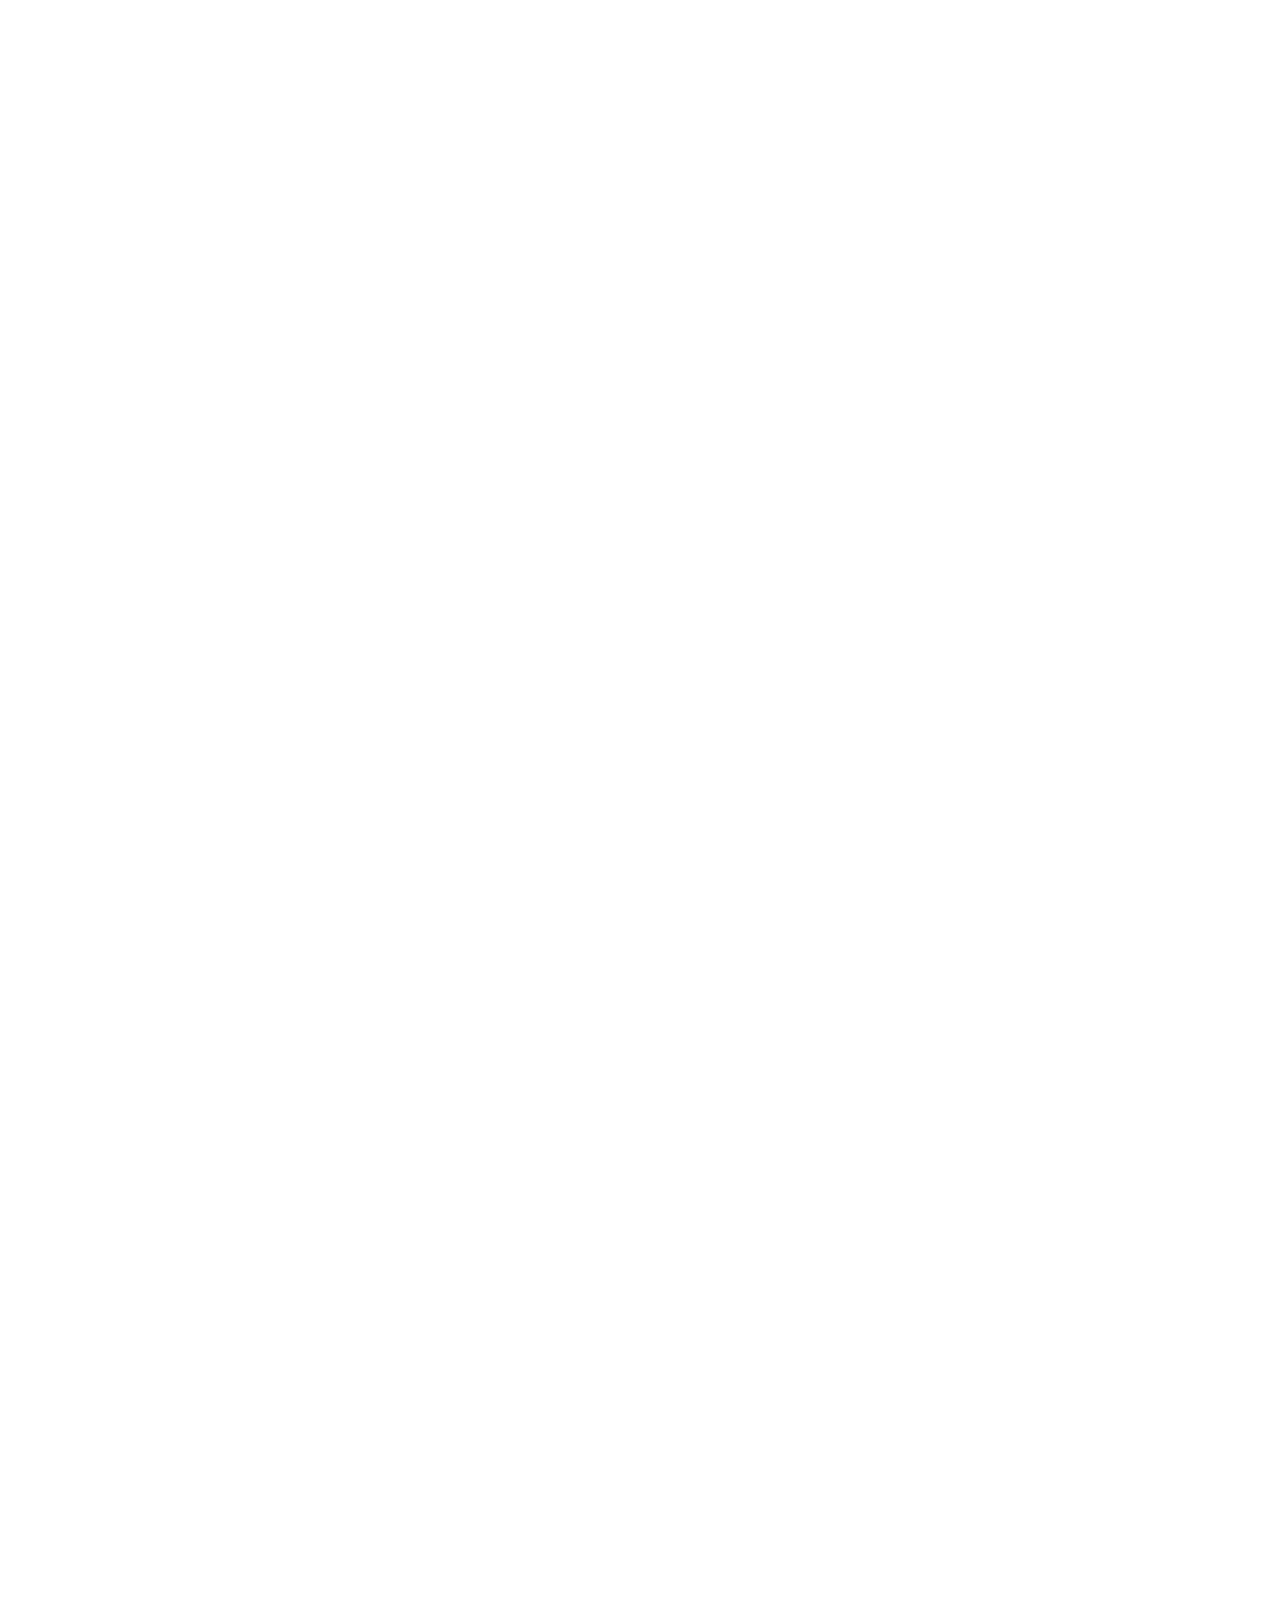
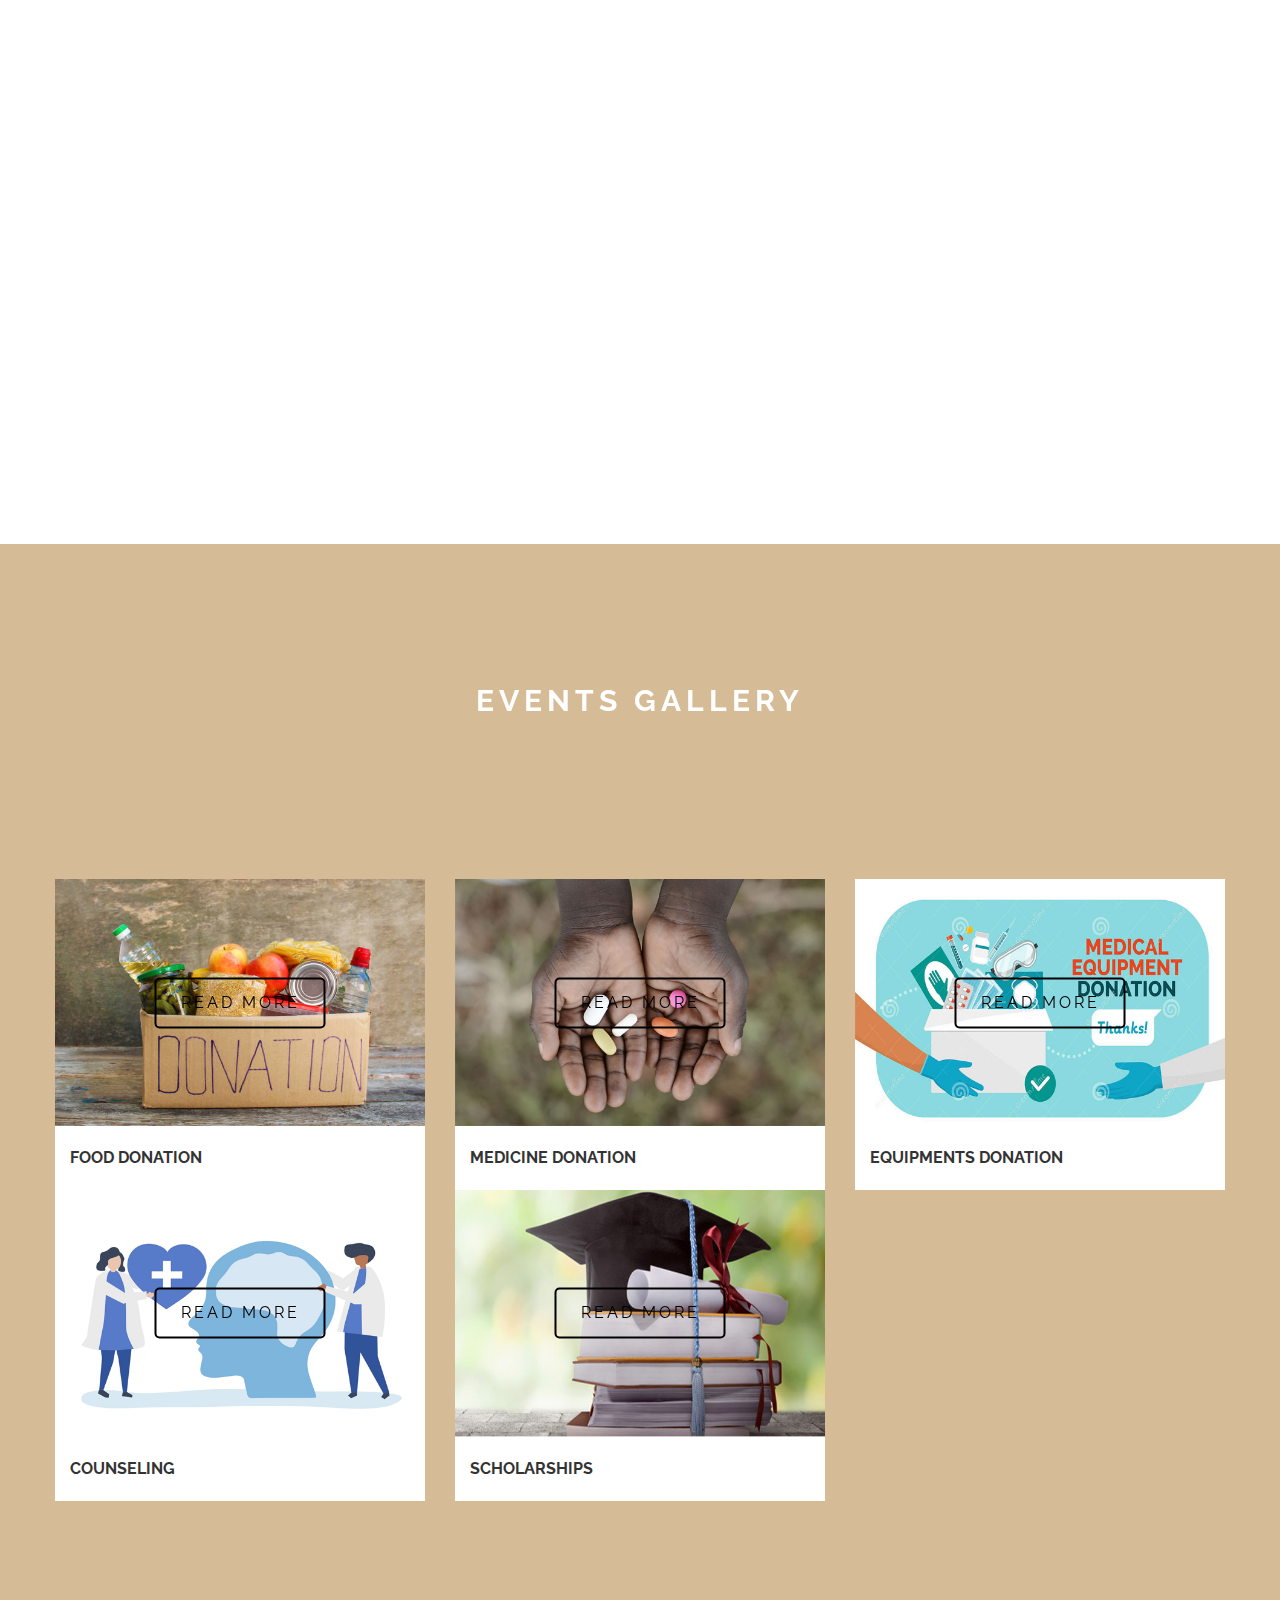
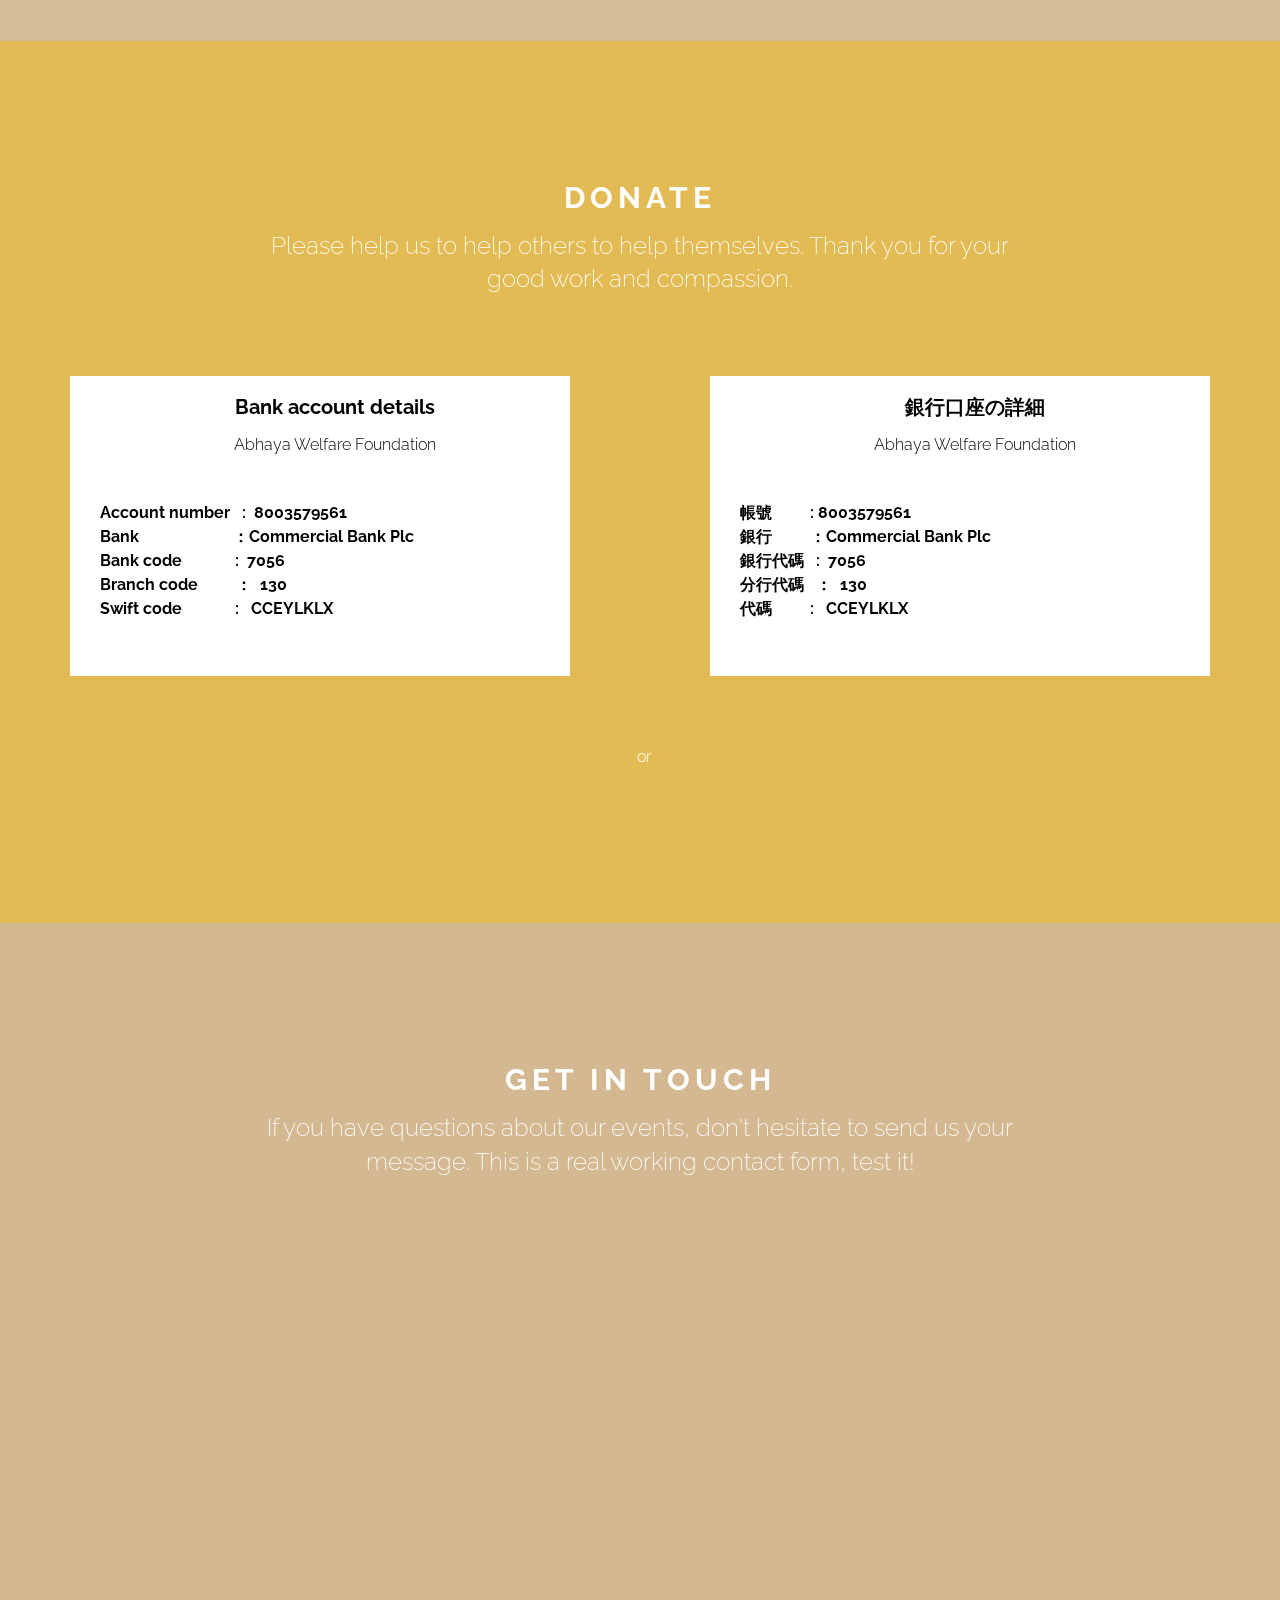
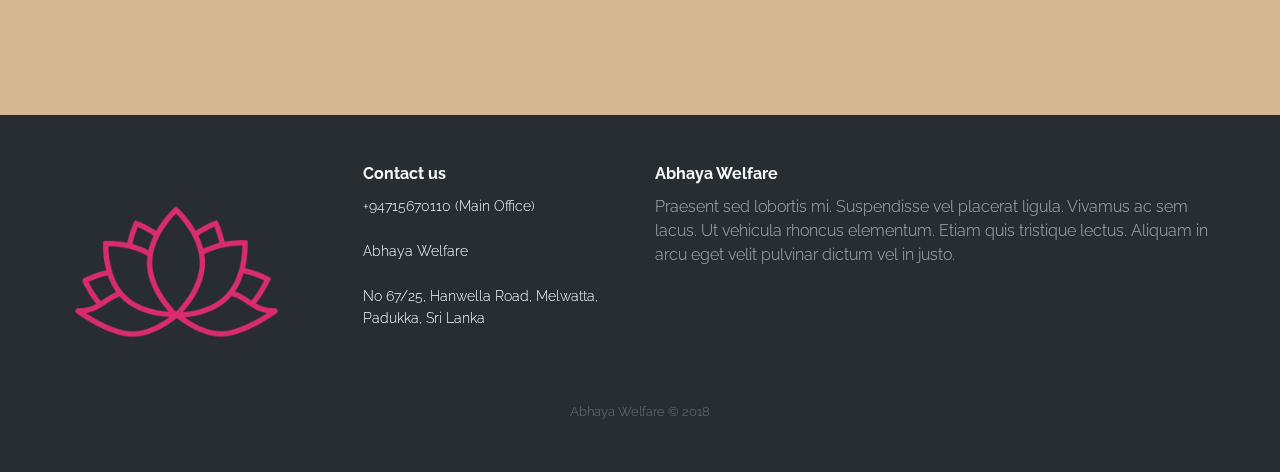
==== commit 0b4f87b4: "Update index.html" ====
--- a/Abaya-welfare/index.html
+++ b/Abaya-welfare/index.html
@@ -552,8 +552,6 @@
 								<div class="clearfix"></div>
 							</div>
 						</div>
-						
-						<br><br><br><br><br><br><br><br><br><br><br><br><br><br><br><br><br><br><br><br><br><br>
 
 						<div class="col-md-4">
 							<div class="cnt">
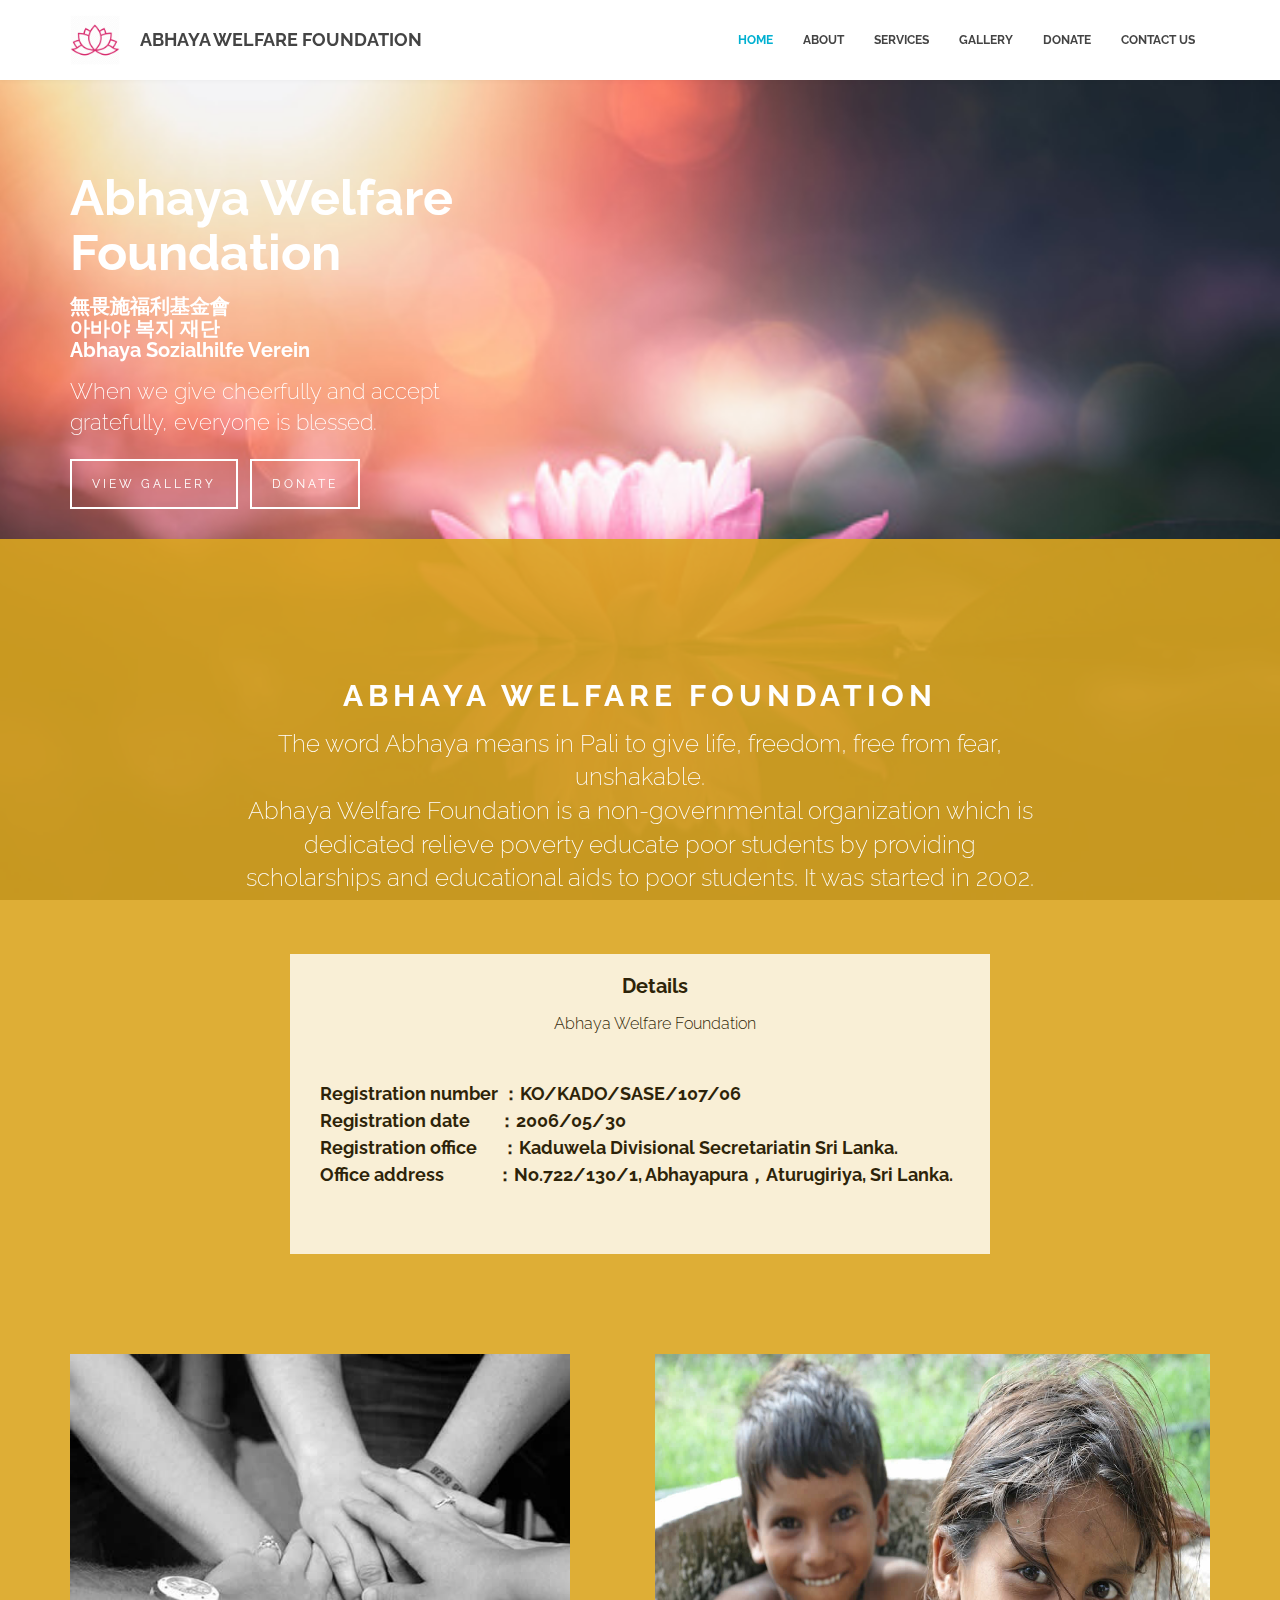
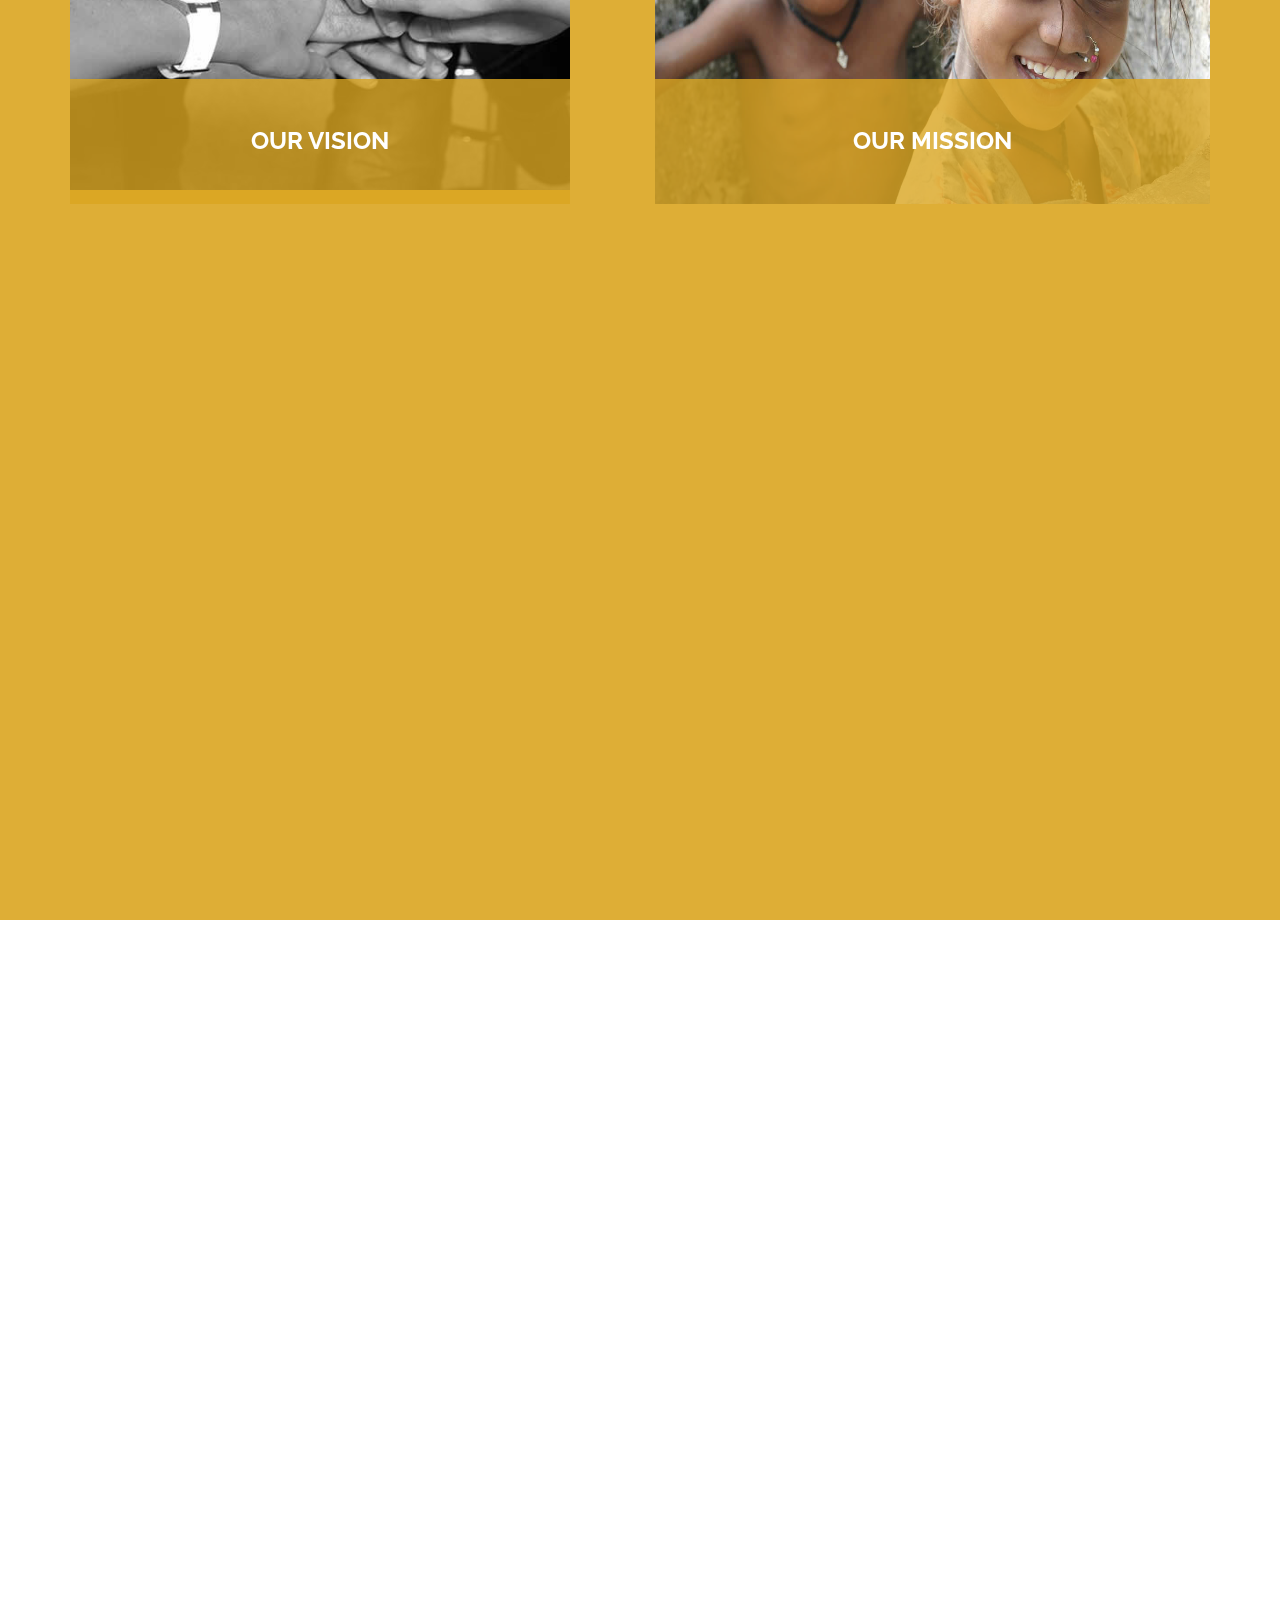
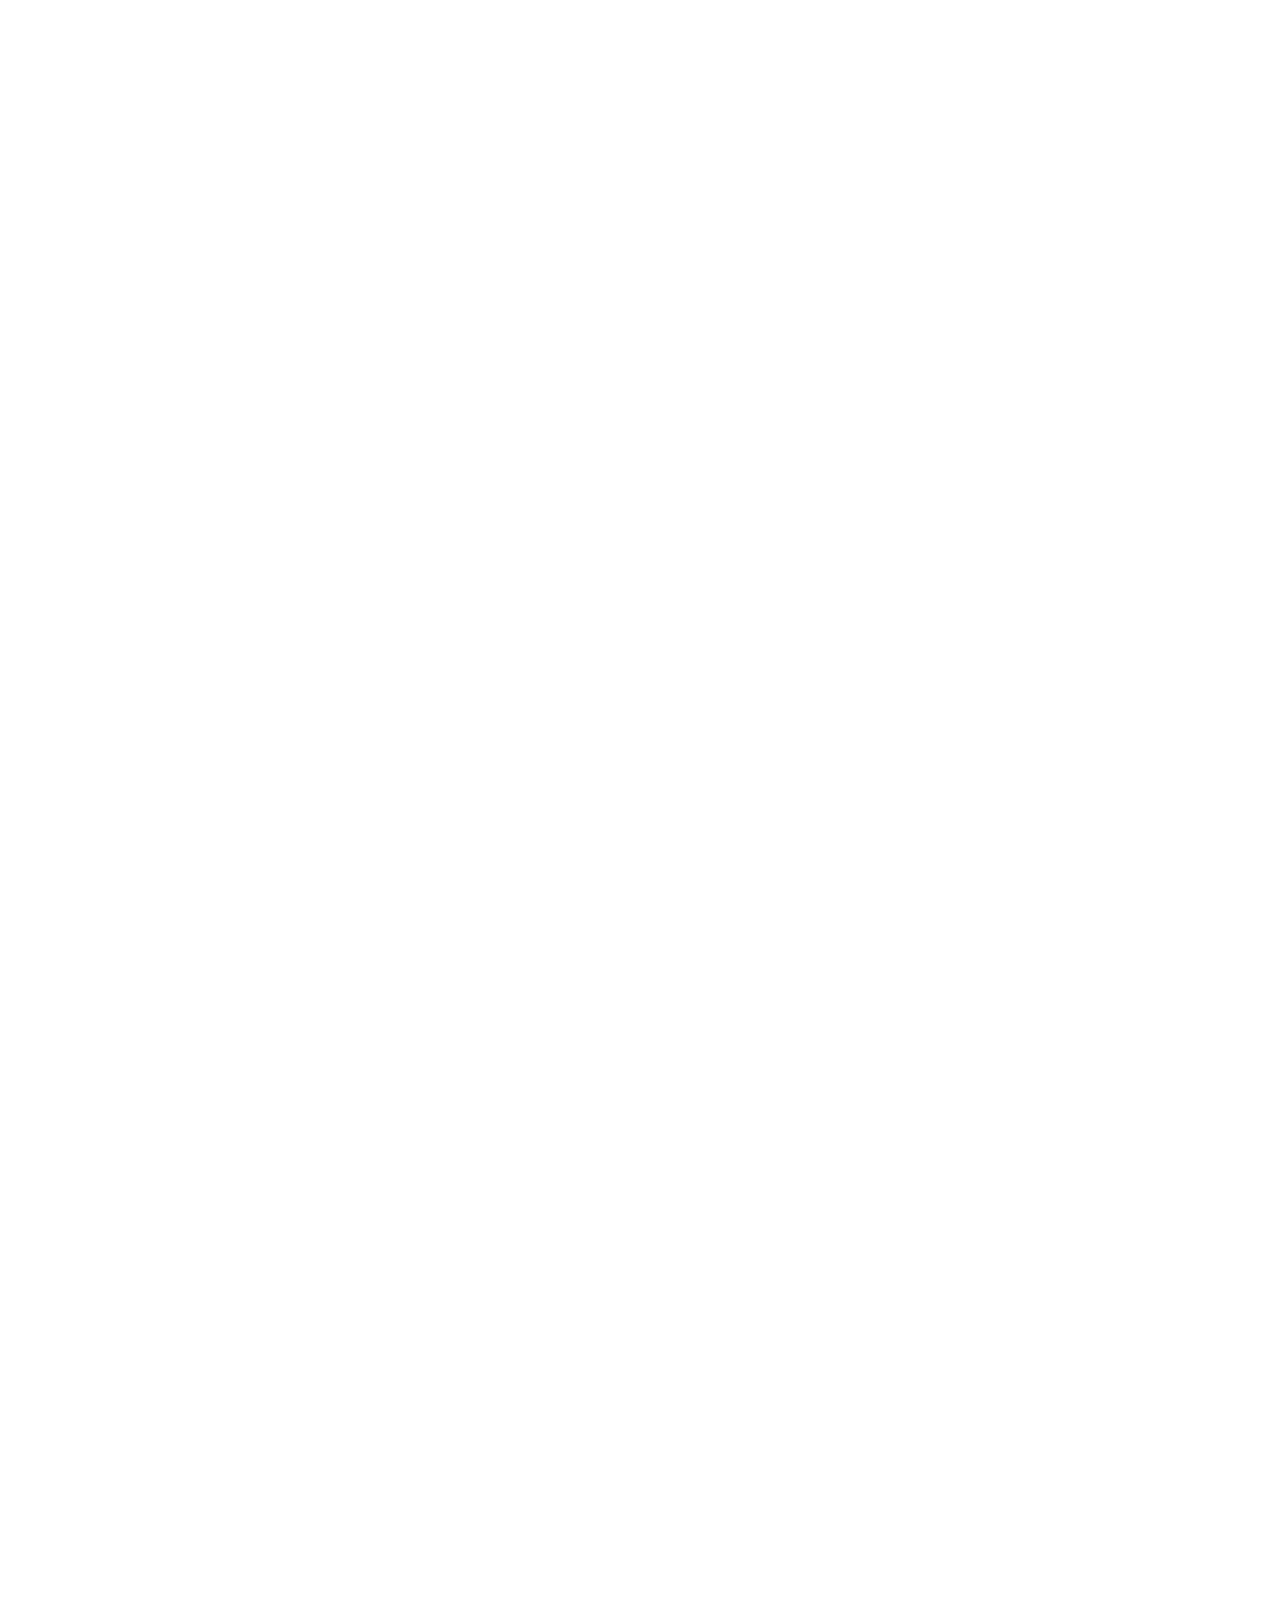
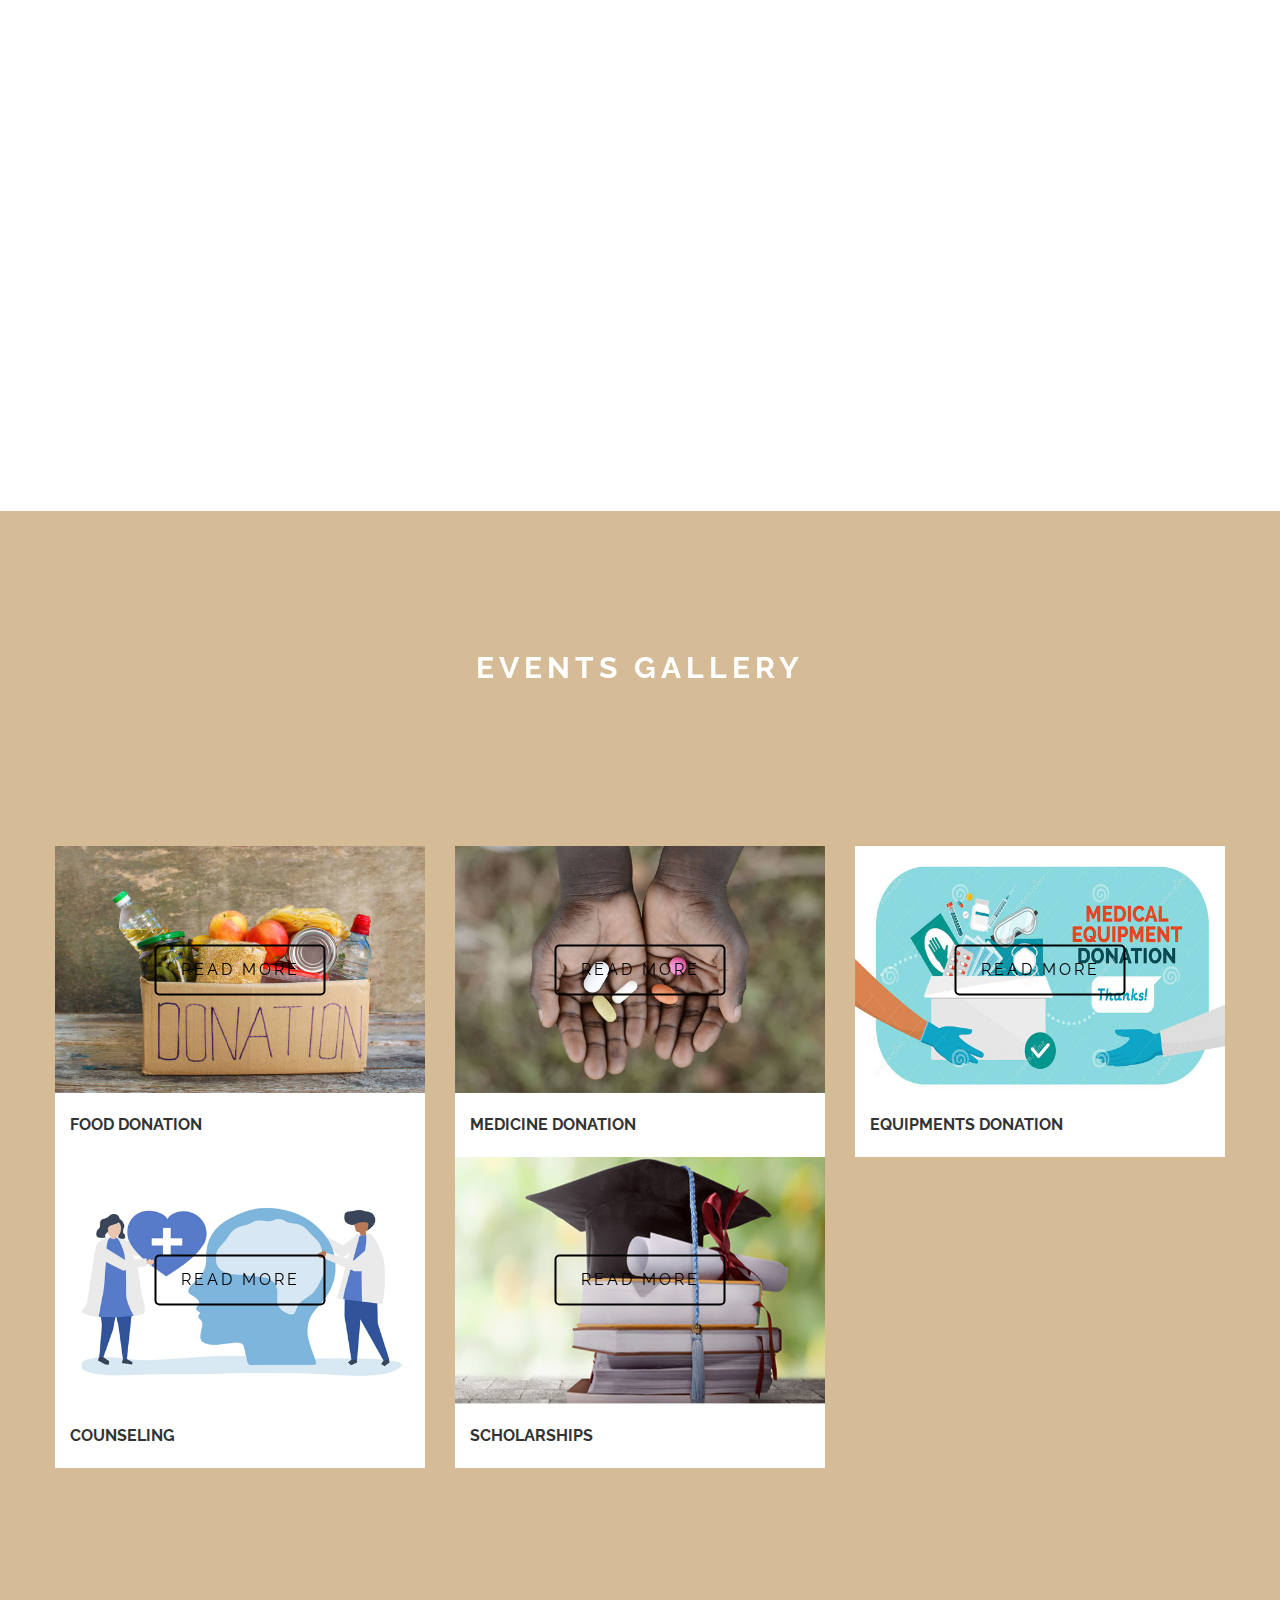
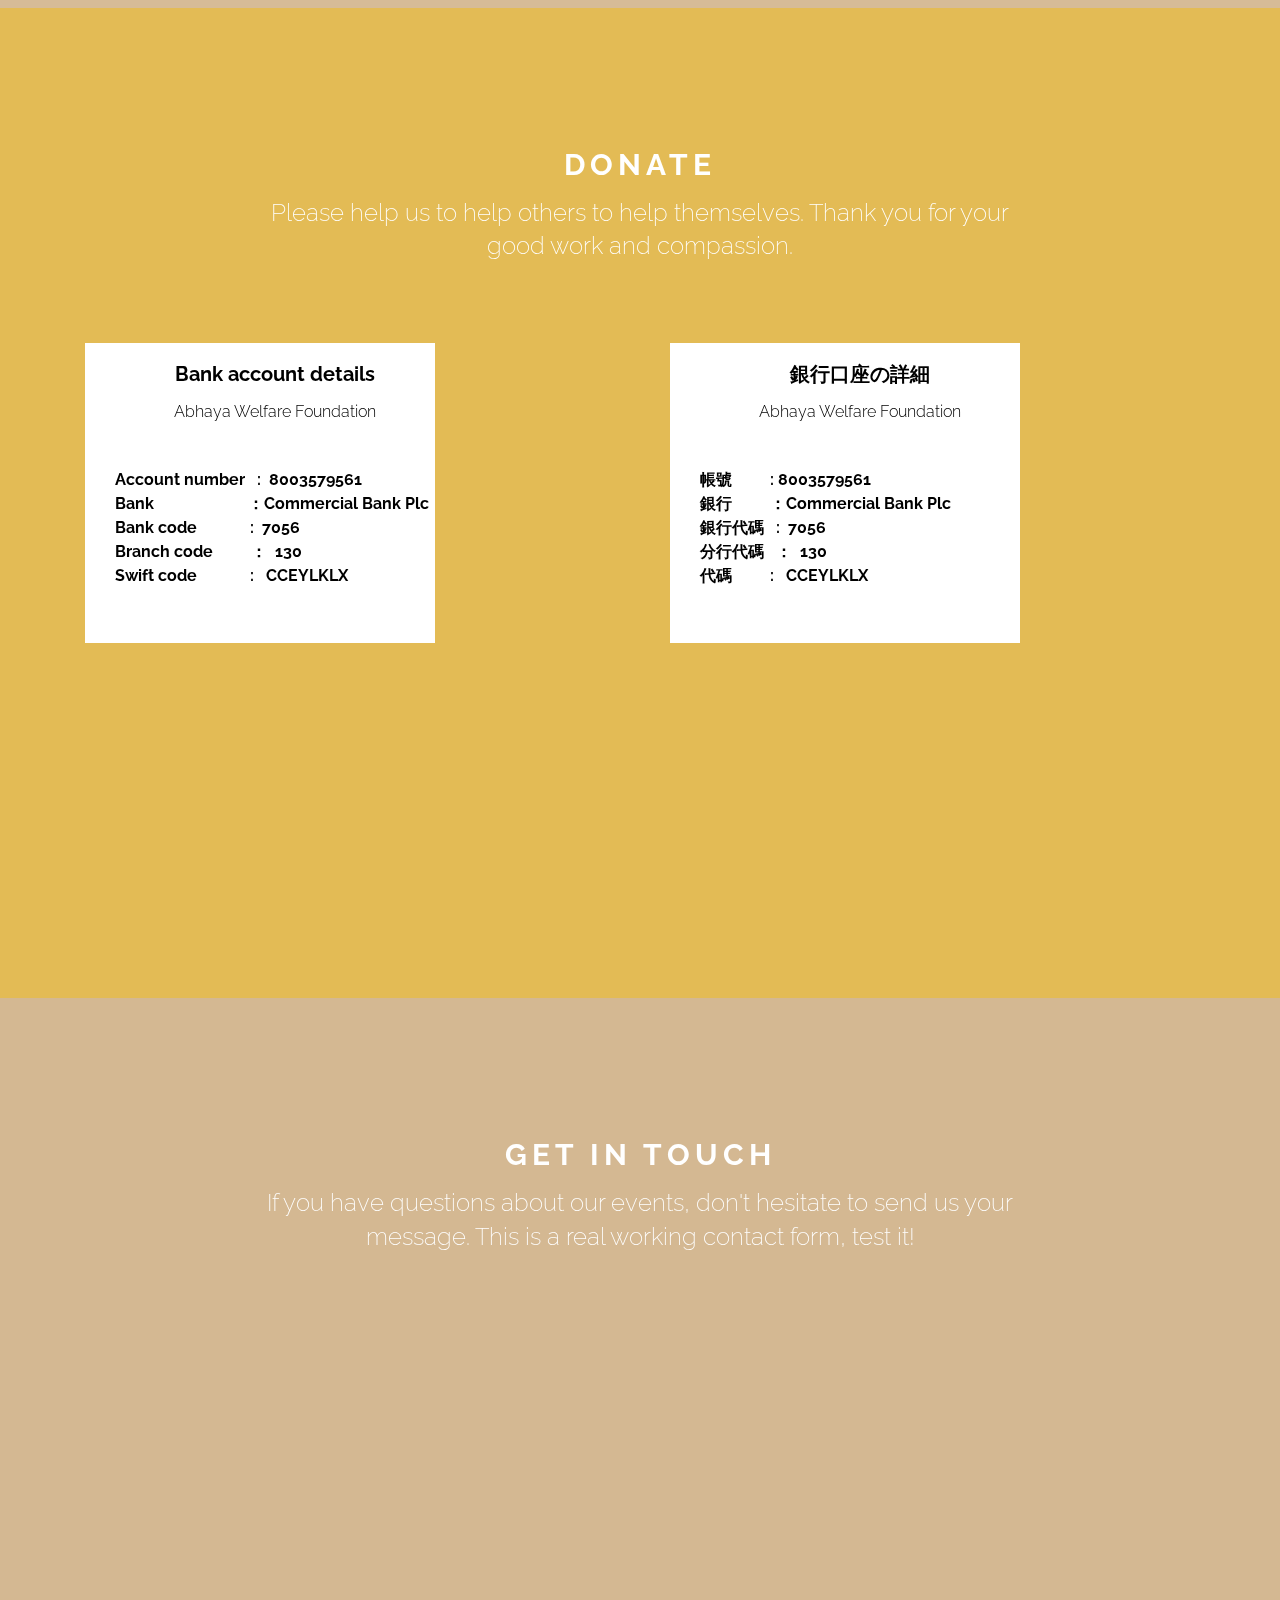
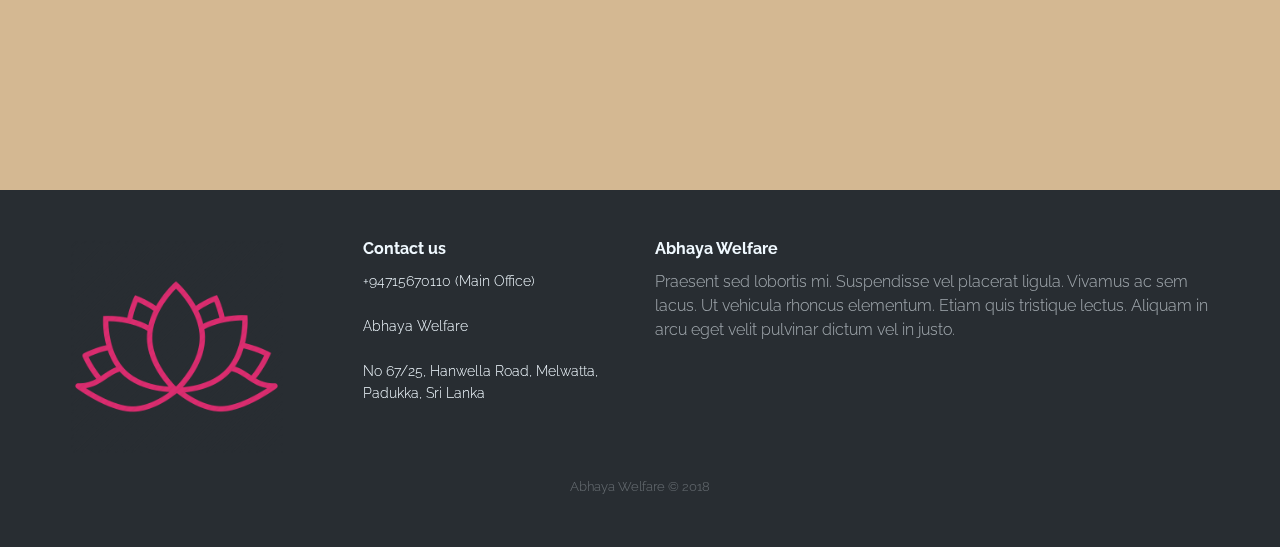
==== commit 5cda93a0: "commit1" ====
--- a/Abaya-welfare/index.html
+++ b/Abaya-welfare/index.html
@@ -31,7 +31,7 @@
 
 <body>
 <!-- Begin Hero Bg -->
-<div id="parallax" style="background-image: url('assets/img/bnr1.jpg'); height: 100%;">
+<div id="parallax" style="background-image: url('assets/img/nelum3.jpg'); height: 100%;">
 </div>
 <!-- End Hero Bg
 	================================================== -->
@@ -41,70 +41,61 @@
 <!-- Start Header
 	================================================== -->
 <header id="header" class="navbar navbar-inverse navbar-fixed-top" role="banner">
-<div class="container">
-	<div class="navbar-header">
-		<button class="navbar-toggle" type="button" data-toggle="collapse" data-target=".bs-navbar-collapse">
-		<span class="sr-only">Toggle navigation</span>
-		<span class="icon-bar"></span>
-		<span class="icon-bar"></span>
-		<span class="icon-bar"></span>
-		</button>
-		<!-- Your Logo -->
-		
-		<div style="float: left; width: 50px; height: 50px; margin-top: 15px; margin-right: 20px;">
-			<img src="assets/img/logo.jpg" alt="" width="100%">
+		<div class="container">
+			<div class="navbar-header">
+				<button class="navbar-toggle" type="button" data-toggle="collapse" data-target=".bs-navbar-collapse">
+				<span class="sr-only">Toggle navigation</span>
+				<span class="icon-bar"></span>
+				<span class="icon-bar"></span>
+				<span class="icon-bar"></span>
+				</button>
+				<!-- Your Logo -->
+				
+				<div style="float: left; width: 50px; height: 50px; margin-top: 15px; margin-right: 20px;">
+					<img src="assets/img/logo.jpg" alt="" width="100%">
+				</div>
+		
+				<a href="#hero" class="navbar-brand">ABHAYA WELFARE FOUNDATION</a>
+			</div>
+			<!-- Start Navigation -->
+			<nav class="collapse navbar-collapse bs-navbar-collapse navbar-right" role="navigation">
+			<ul class="nav navbar-nav">
+				<li><a href="#hero">Home</a></li>
+				<li><a href="#about">About</a></li>
+				<li><a href="#features">Services</a></li>
+				<li><a href="#gallery">Gallery</a></li>
+				<li><a href="#donate">Donate</a></li>
+				<li><a href="#contactarea">Contact Us</a></li>
+			</ul>
+			</nav>
 		</div>
-
-		<a href="#hero" class="navbar-brand">ABHAYA WELFARE FOUNDATION</span></a>
-	</div>
-	<!-- Start Navigation -->
-	<nav class="collapse navbar-collapse bs-navbar-collapse navbar-right" role="navigation">
-	<ul class="nav navbar-nav">
-		<li><a href="#hero">Home</a></li>
-		<li><a href="#about">About</a></li>
-		<li><a href="#features">Services</a></li>
-		<li><a href="#gallery">Gallery</a></li>
-		<li><a href="#donate">Donate</a></li>
-		<li><a href="#contactarea">Contact Us</a></li>
-	</ul>
-	</nav>
-</div>
-</header>
+		</header>
 
 
 
 <!-- Intro / Home
 	================================================================================================ -->
-
-<section id="hero" class="section" >
-	<div class="container">
-		<div class="row">
-			<div class="col-md-5">
-				<div class="herotext" style="width: 500px;">
-					<h2 class="adjust-line-height" class="wow bounceInDown" data-wow-duration="1s" data-wow-delay="0.1s" style="color: #fff; ">ABHAYA WELFARE FOUNDATION</span><br> 無畏施福利基金會 <br> 아바야 복지 재단 <br> Abhaya Sozialhilfe Verein <br>
-					</h2>
-					<br>
-					<p class="lead wow zoomIn" data-wow-duration="2s" data-wow-delay="0.5s" style="color: #fff;">
-						When we give cheerfully and accept gratefully, everyone is blessed.
-					</p>
-					<br>
-					<p>
-						<a href="#gallery" class="btn btn-default btn-lg wow fadeInLeft" role="button" style="font-weight: bold;"> View Gallery </a> &nbsp; 
-						<button onclick="location.href='https://docs.google.com/forms/d/e/1FAIpQLScahznYicJo1smkHoxR3-vx7z7-o5a7yADmy5yP23KUxONo1Q/viewform?usp=sf_link'" type="button" class="btn btn-default btn-lg wow fadeInLeft" style="font-weight: bold;">
-							DONATE NOW</button>
-
-						<!--<a href="#donate" class="btn btn-default btn-lg wow fadeInRight" role="button">Donate</a>
-						-->
+	<section id="hero" class="section">
+		<div class="container">
+			<div class="row">
+				<div class="col-md-5">
+					<div class="herotext">
+						<h1 class="wow bounceInDown" data-wow-duration="1s" data-wow-delay="0.1s">Abhaya Welfare Foundation</h1>
+						<h4>無畏施福利基金會 <br> 아바야 복지 재단 <br> Abhaya Sozialhilfe Verein <br></h4>
+						<p class="lead wow zoomIn" data-wow-duration="2s" data-wow-delay="0.5s">
+							When we give cheerfully and accept gratefully, everyone is blessed.
 						</p>
-				</div>
-			</div>
-			<div class="col-md-7">
+						<p>
+							<a href="#gallery" class="btn btn-default btn-lg wow fadeInLeft" role="button"> View Gallery </a> &nbsp; <a href="#donate" class="btn btn-default btn-lg wow fadeInRight" role="button">Donate</a>
+							
+						</p>
+					</div>
+				</div>
+				<div class="col-md-7">
+				</div>
 			</div>
 		</div>
-	</div>
-	</section>
-
-
+		</section>
 
 
 
@@ -528,6 +519,7 @@
 								<div class="clearfix"></div>
 							</div>
 						</div>
+						<br>
 
 						<div class="col-md-4">
 							<div class="cnt">
@@ -540,6 +532,7 @@
 								<div class="clearfix"></div>
 							</div>
 						</div>
+						<br>
 
 						<div class="col-md-4">
 							<div class="cnt">
@@ -552,6 +545,9 @@
 								<div class="clearfix"></div>
 							</div>
 						</div>
+						<br>
+						
+						
 
 						<div class="col-md-4">
 							<div class="cnt">
@@ -564,6 +560,7 @@
 								<div class="clearfix"></div>
 							</div>
 						</div>
+						<br>
 						
 						<div class="col-md-4">
 							<div class="cnt">
@@ -576,6 +573,7 @@
 								<div class="clearfix"></div>
 							</div>
 						</div>
+						<br>
 					</div>
 				</div>
 			</div>
@@ -599,36 +597,52 @@
 						<p class="lead">
 							Please help us to help others to help themselves. Thank you for your good work and compassion.
 						</p>
-
-						<div class="bankdetails" style="float: left;">
-							<h4 style="text-align: center;">Bank account details</h4>
-								<p style="text-align: center;">Abhaya Welfare Foundation <br><br></p>
-								<strong>
-								Account number &nbsp; :&nbsp;  8003579561 <br>
-								Bank &emsp;&emsp;&emsp;&emsp;&emsp;&emsp;：Commercial Bank Plc <br>
-								Bank code &emsp;&emsp;&emsp; : &nbsp;7056 <br>
-								Branch code &emsp;&emsp;    ：&nbsp; 130 <br>
-								Swift code  &emsp;&emsp;&emsp;   : &nbsp; CCEYLKLX <br> </strong>
-						</div>
-
-						<div class="bankdetails" style="float: right;">
-							<h4 style="text-align: center;"> 銀行口座の詳細 </h4>
-								<p style="text-align: center;">Abhaya Welfare Foundation <br><br></p>
-								<strong>
-								帳號 &emsp;&emsp; : 8003579561 <br>
-								銀行 &emsp;&emsp; ：Commercial Bank Plc <br>
-								銀行代碼 &nbsp; : &nbsp;7056 <br>
-								分行代碼 &nbsp; ：&nbsp; 130 <br>
-								代碼  &emsp;&emsp;   : &nbsp; CCEYLKLX <br> </strong>
-						</div>
-
-						<p><br><br><br><br><br><br><br><br><br><br><br><br><br><br></p>
-
-						<button onclick="location.href='https://docs.google.com/forms/d/e/1FAIpQLScahznYicJo1smkHoxR3-vx7z7-o5a7yADmy5yP23KUxONo1Q/viewform?usp=sf_link'" type="button" class="btn btn-default btn-lg wow fadeInLeft">
-						DONATE NOW</button> &emsp;&emsp;or&emsp;&emsp;
-
-						<button onclick="location.href='#contactarea'" type="button" class="btn btn-default btn-lg wow fadeInLeft">
-								CONTACT US</button>
+							<div class="container ">
+								<div class="row justify-content-center" >
+									<div class="col-md-6 text-center ">
+										<div class="bankdetails"class="justify-content-center" >
+											<h4 style="text-align: center;">Bank account details</h4>
+												<p style="text-align: center;">Abhaya Welfare Foundation <br><br></p>
+												<strong>
+												Account number &nbsp; :&nbsp;  8003579561 <br>
+												Bank &emsp;&emsp;&emsp;&emsp;&emsp;&emsp;：Commercial Bank Plc <br>
+												Bank code &emsp;&emsp;&emsp; : &nbsp;7056 <br>
+												Branch code &emsp;&emsp;    ：&nbsp; 130 <br>
+												Swift code  &emsp;&emsp;&emsp;   : &nbsp; CCEYLKLX <br> </strong>
+										</div>
+											<br>
+									</div>
+									<div class="col-md-6" class="card1">
+										<div class="bankdetails">
+											<h4 style="text-align: center;"> 銀行口座の詳細 </h4>
+												<p style="text-align: center;">Abhaya Welfare Foundation <br><br></p>
+												<strong>
+												帳號 &emsp;&emsp; : 8003579561 <br>
+												銀行 &emsp;&emsp; ：Commercial Bank Plc <br>
+												銀行代碼 &nbsp; : &nbsp;7056 <br>
+												分行代碼 &nbsp; ：&nbsp; 130 <br>
+												代碼  &emsp;&emsp;   : &nbsp; CCEYLKLX <br> </strong>
+										</div>
+
+									</div>
+								</div>
+								<p><br><br><br><br><br></p>
+
+								<div class="row">
+									<button onclick="location.href='https://docs.google.com/forms/d/e/1FAIpQLScahznYicJo1smkHoxR3-vx7z7-o5a7yADmy5yP23KUxONo1Q/viewform?usp=sf_link'" type="button" class="btn btn-default btn-lg wow fadeInLeft">
+										DONATE NOW</button> &emsp;&emsp;&emsp;&emsp;
+				
+										<button onclick="location.href='#contactarea'" type="button" class="btn btn-default btn-lg wow fadeInLeft">
+												CONTACT US</button>
+
+								</div>
+							</div>
+						
+
+						
+
+						
+						
 						
 
 					</div>
--- a/Abaya-welfare/assets/css/style.css
+++ b/Abaya-welfare/assets/css/style.css
@@ -10,7 +10,7 @@
 }
 
 .bankdetails{
-	width: 500px;
+	width: 350px;
 	height: 300px;
 	background-color: white;
 	font-size: medium;
